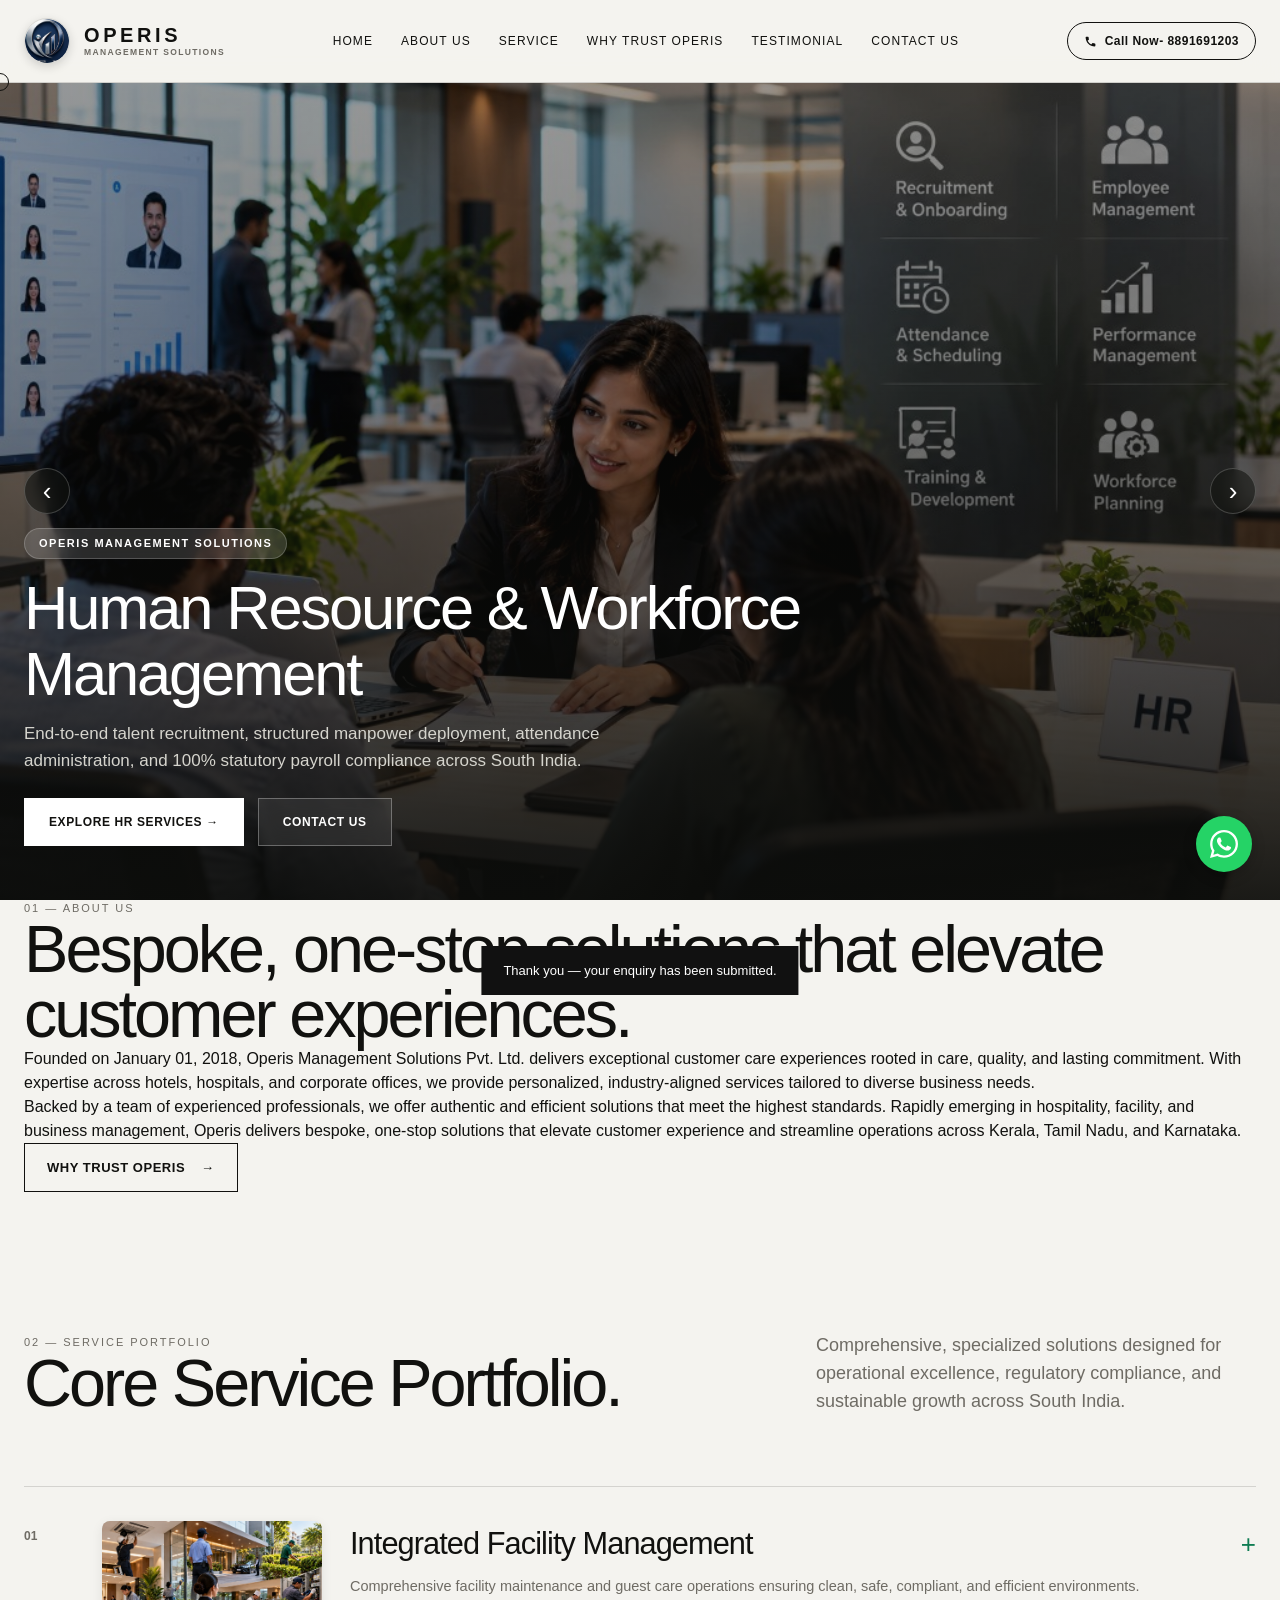
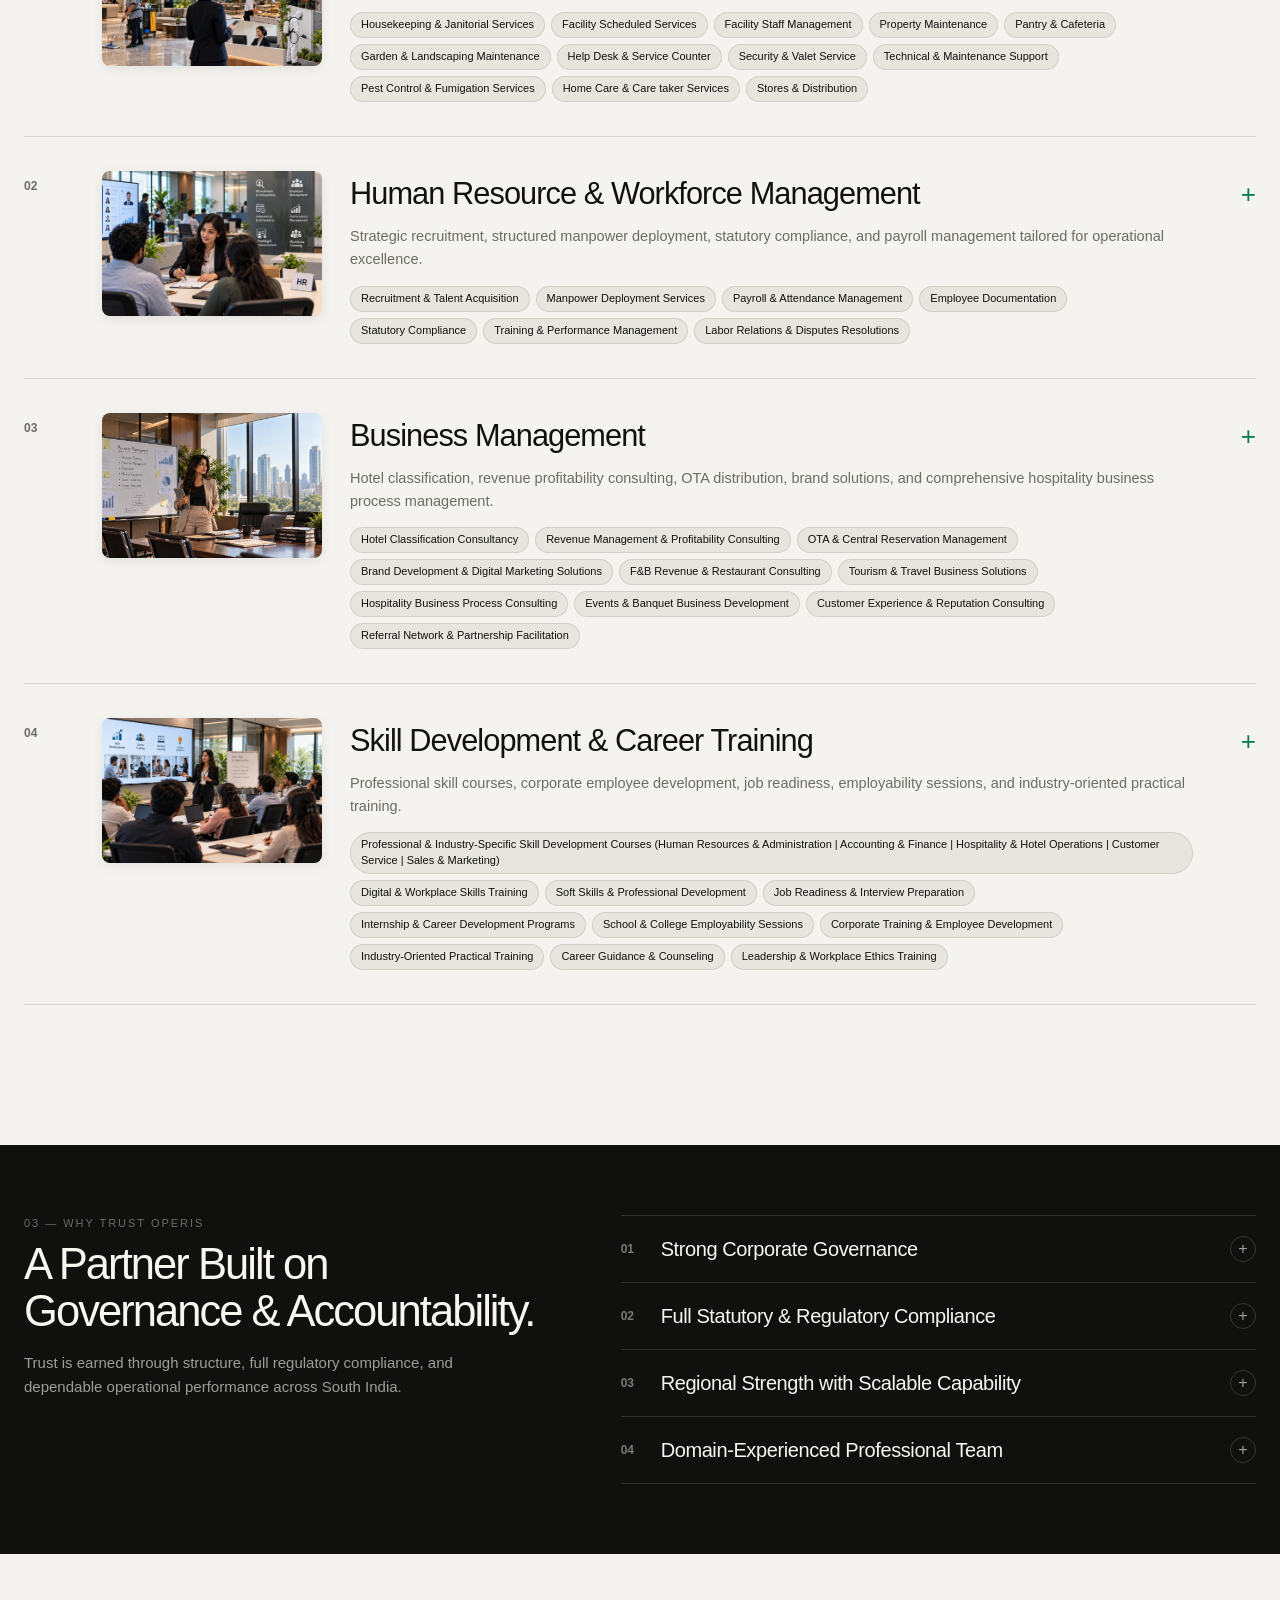
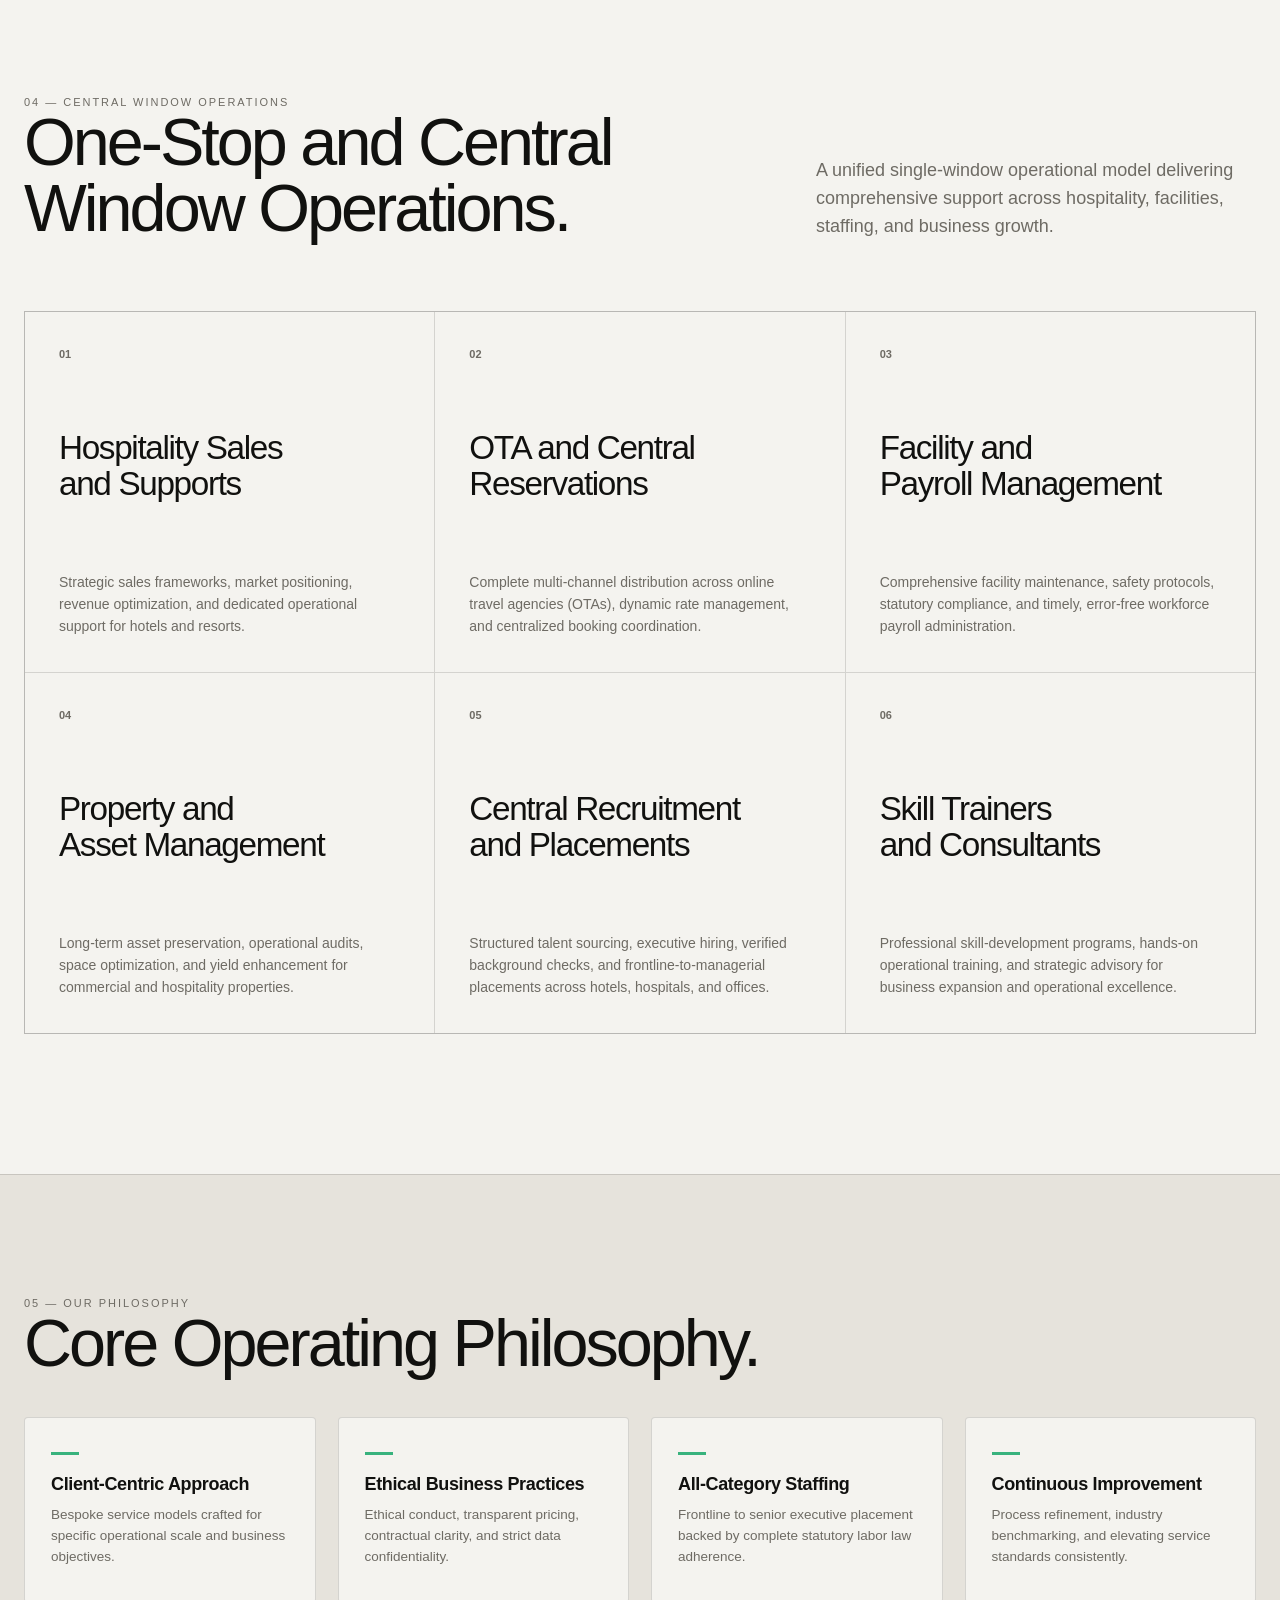
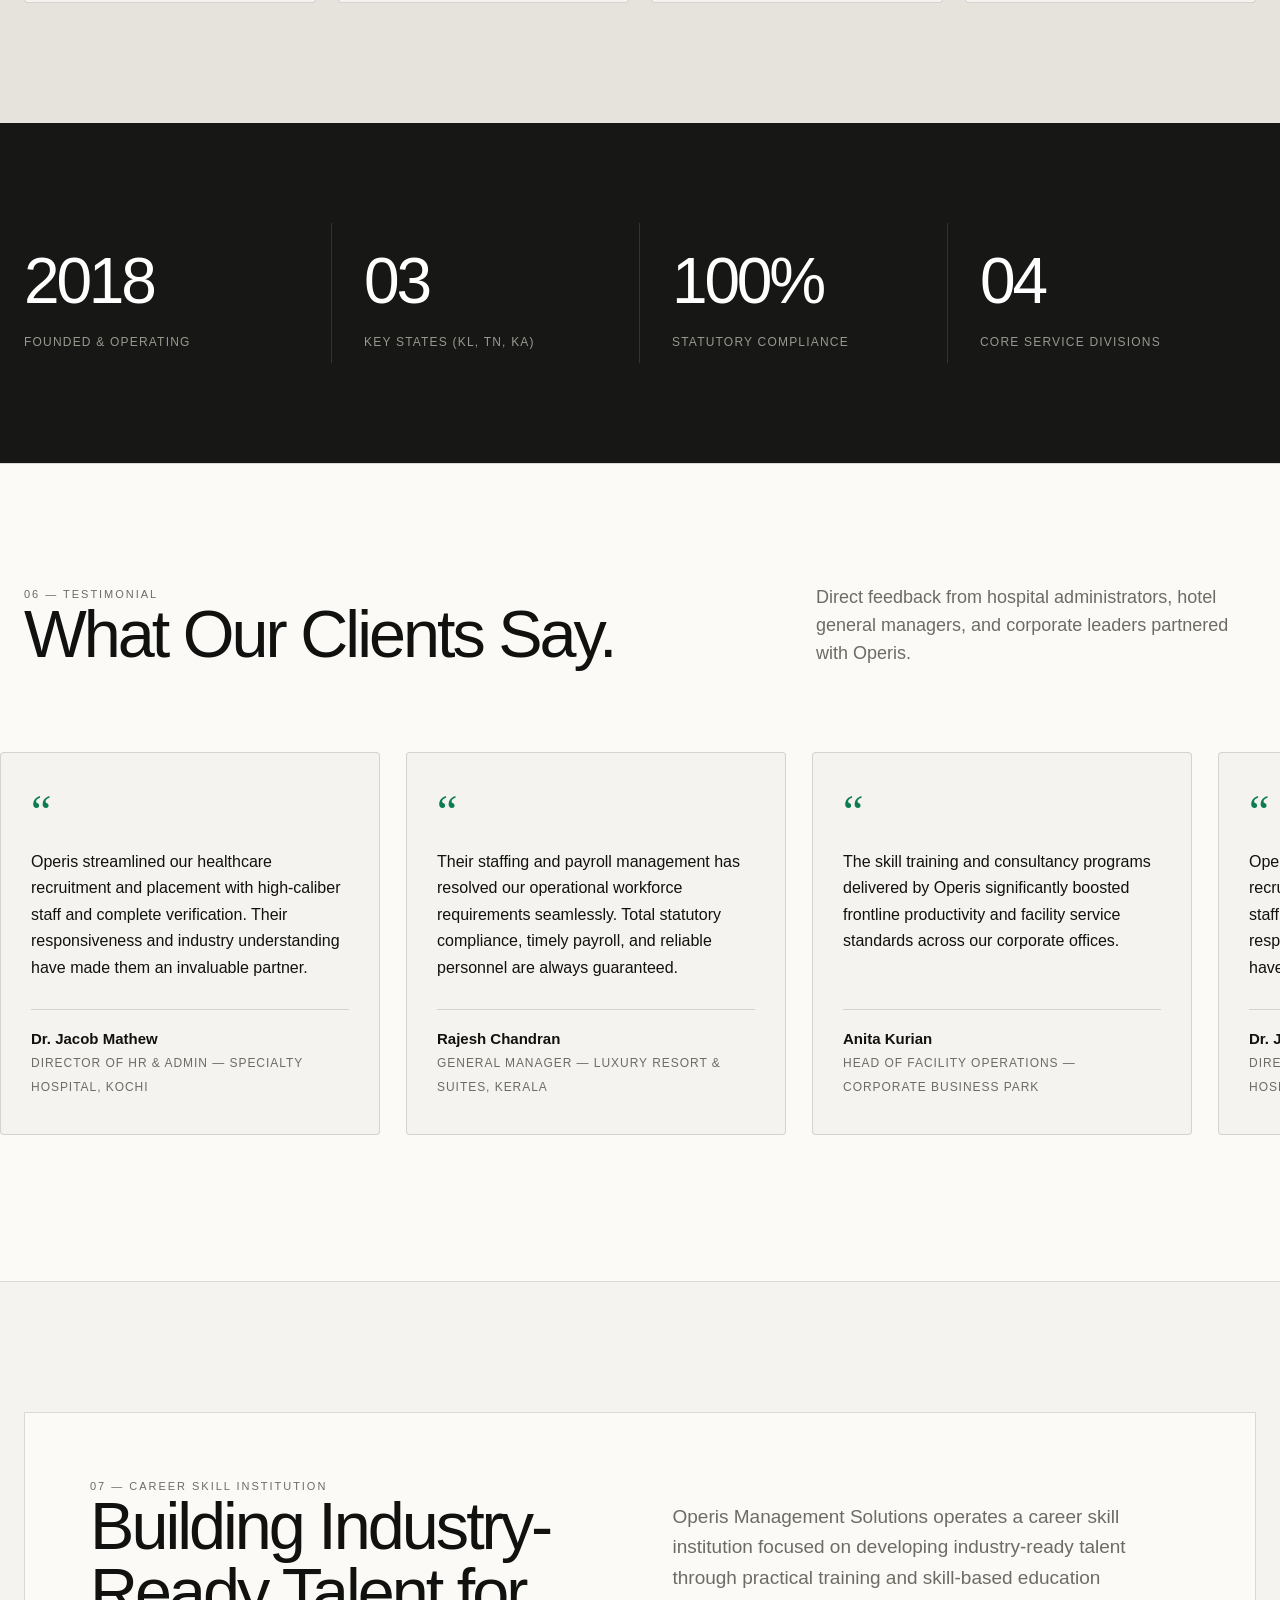
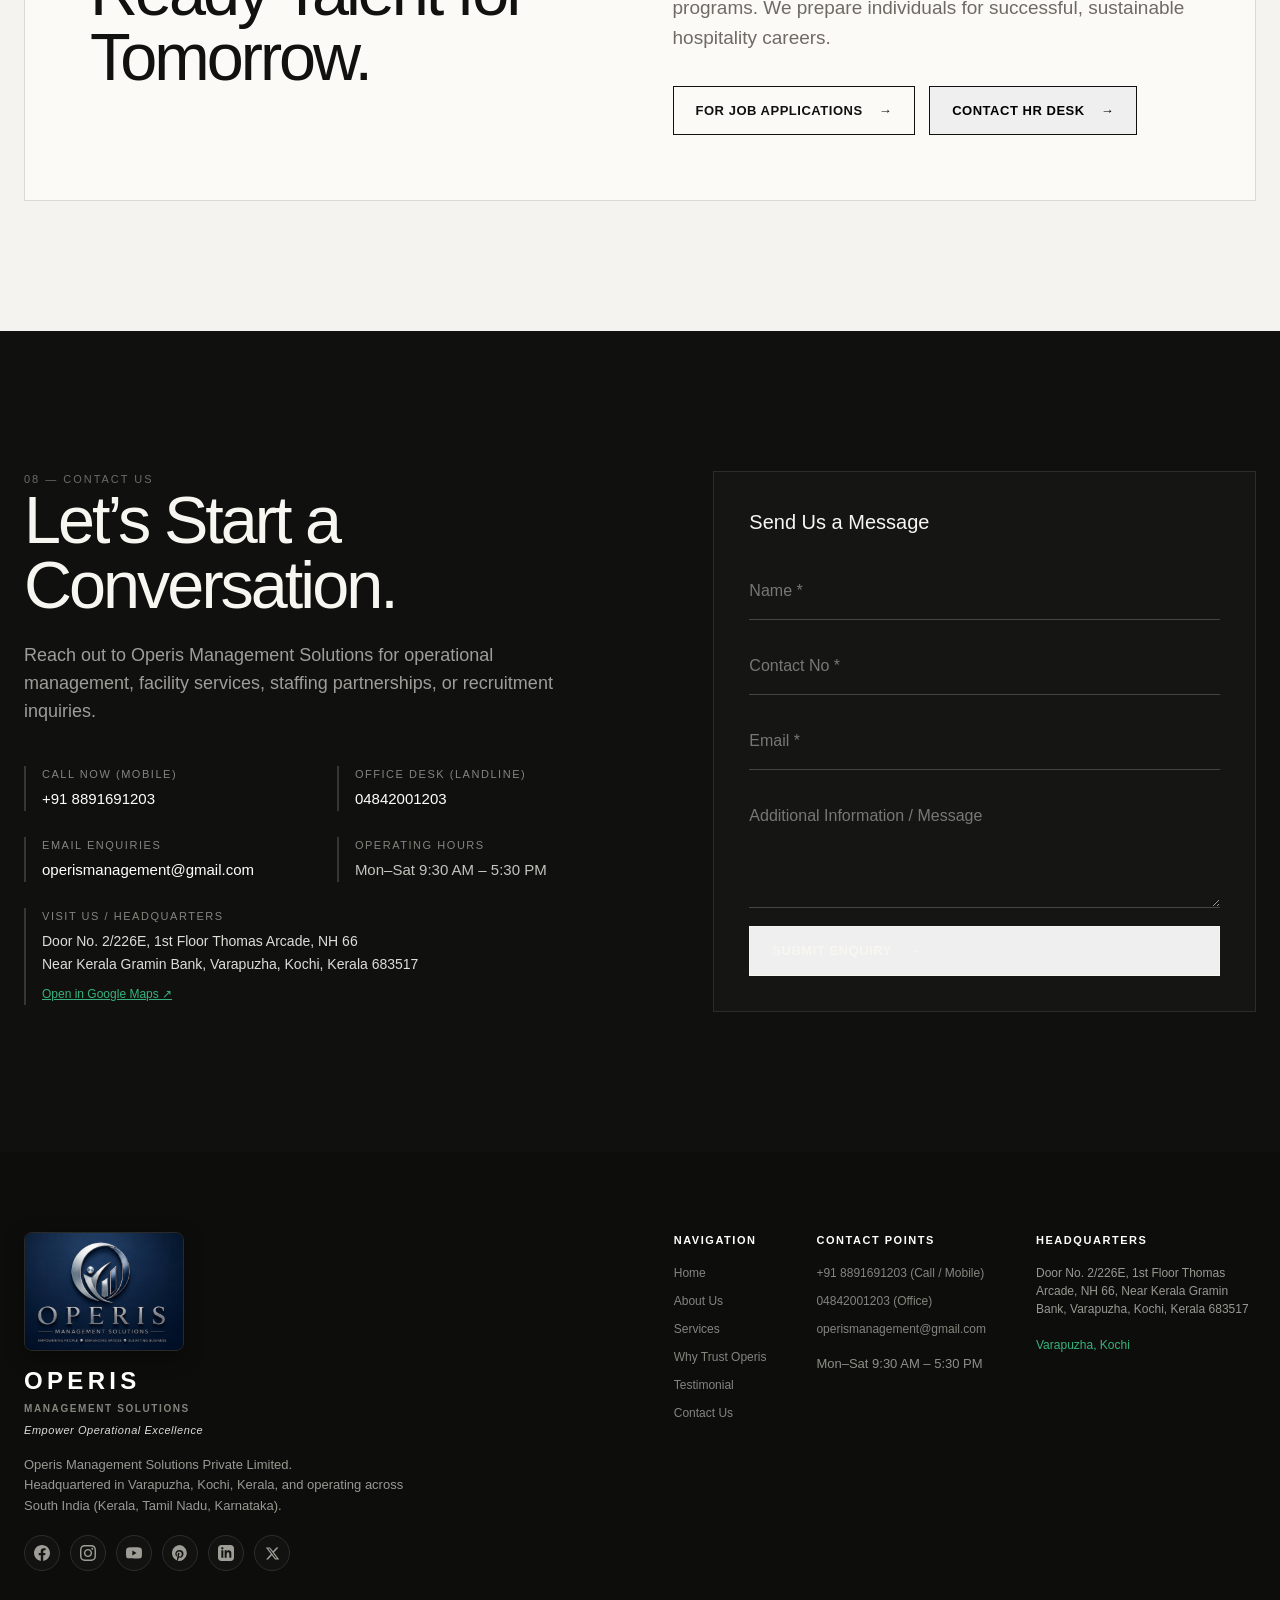
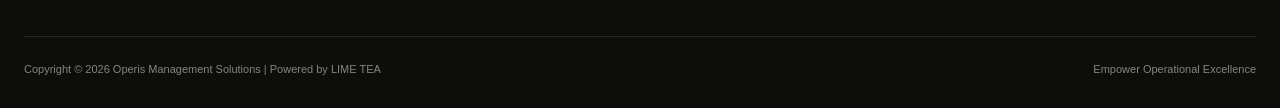
==== index.html @ 3905dc17 "Update Core Service Portfolio, testimonials left-scroll, mobile call number and vector social icons" ====
<!DOCTYPE html>
<html lang="en">
<head>
<meta charset="UTF-8">
<meta name="viewport" content="width=device-width, initial-scale=1.0">
<meta name="description" content="Operis Management Solutions — Empower Operational Excellence. Comprehensive HR, staffing, facility management, and hospitality operations across Hotels, Hospitals, and Corporate Offices.">
<meta name="theme-color" content="#10110f">
<title>Operis Management Solutions — Empower Operational Excellence</title>
<link rel="icon" type="image/png" href="logo-circle.png">
<link rel="preload" as="image" href="service-facility.jpg">
<link rel="preload" as="image" href="service-hr.jpg">
<link rel="preload" as="image" href="service-business.jpg">
<link rel="preload" as="image" href="service-skills.jpg">
<style>
:root{
  --bg:#f4f3ef;
  --paper:#fbfaf7;
  --ink:#11110f;
  --muted:#6e6b64;
  --line:rgba(17,17,15,.14);
  --dark:#10110f;
  --dark2:#171815;
  --white:#f7f6f1;
  --accent:#0e7c52;
  --accent-light:#e8f4ee;
  --max:1440px;
  --ease:cubic-bezier(.2,.75,.2,1);
}
*{box-sizing:border-box;margin:0;padding:0}
html{scroll-behavior:smooth}
body{font-family:Arial,Helvetica,sans-serif;background:var(--bg);color:var(--ink);line-height:1.5;overflow-x:hidden}
a{color:inherit;text-decoration:none}
button,input,textarea,select{font:inherit}
button{cursor:pointer}
img{display:block;width:100%;height:100%;object-fit:cover}
.container{width:min(calc(100% - 48px),var(--max));margin:auto}
.kicker{font-size:11px;letter-spacing:.18em;text-transform:uppercase;color:var(--muted)}
.display{font-size:clamp(46px,7.5vw,110px);line-height:.92;letter-spacing:-.055em;font-weight:500}
.title{font-size:clamp(36px,5.2vw,78px);line-height:.98;letter-spacing:-.045em;font-weight:500}
.body{font-size:18px;line-height:1.55;color:var(--muted)}
.btn{display:inline-flex;align-items:center;gap:16px;border:1px solid var(--ink);padding:14px 22px;font-size:13px;letter-spacing:.04em;text-transform:uppercase;font-weight:600;transition:.3s var(--ease)}
.btn:hover{background:var(--ink);color:var(--white);transform:translateY(-2px)}
.btn.dark{border-color:var(--white);color:var(--white)}
.btn.dark:hover{background:var(--white);color:var(--ink)}
.arrow{transition:transform .3s var(--ease)}
.btn:hover .arrow{transform:translateX(5px)}

header{position:fixed;z-index:1000;top:0;left:0;width:100%;background:rgba(244,243,239,.95);backdrop-filter:blur(18px);border-bottom:1px solid var(--line);transition:.4s var(--ease)}
header.scrolled{box-shadow:0 10px 30px rgba(0,0,0,.05)}
.nav{height:82px;display:flex;align-items:center;justify-content:space-between}
.logo-wrap{display:flex;align-items:center}
.logo-link{display:flex;align-items:center;gap:14px;text-decoration:none}
.nav-logo-mark{width:46px;height:46px;border-radius:50%;object-fit:cover;box-shadow:0 3px 10px rgba(0,0,0,.15);border:1px solid rgba(17,17,15,.12);transition:.3s var(--ease)}
.logo-link:hover .nav-logo-mark{transform:scale(1.05)}
.logo-text-group{display:flex;flex-direction:column;line-height:1.1}
.logo-title{font-size:20px;font-weight:700;letter-spacing:.18em;color:var(--ink)}
.logo-subtitle{font-size:8.5px;letter-spacing:.16em;text-transform:uppercase;color:var(--muted);font-weight:600;margin-top:2px}

.navlinks{display:flex;gap:28px;font-size:12px;text-transform:uppercase;letter-spacing:.09em;align-items:center}
.navlinks a{position:relative}
.navlinks a:after{content:"";position:absolute;left:0;bottom:-6px;width:0;height:1px;background:currentColor;transition:.3s}
.navlinks a:hover:after{width:100%}

.nav-cta{display:flex;align-items:center;gap:16px}
.call-badge{display:inline-flex;align-items:center;gap:8px;font-size:12px;font-weight:600;letter-spacing:.04em;padding:9px 16px;border:1px solid var(--ink);border-radius:100px;transition:.3s var(--ease)}
.call-badge:hover{background:var(--ink);color:var(--white)}
.call-badge svg{width:13px;height:13px;fill:currentColor}
.menu{display:none;background:none;border:0;font-size:26px}

.hero{
  position:relative;
  width:100%;
  height:calc(100vh - 82px);
  min-height:560px;
  max-height:880px;
  margin-top:82px;
  display:block;
  overflow:hidden;
  background:#0e0f0d;
}
.hero-slides{
  position:relative;
  width:100%;
  height:100%;
}
.hero-slide{
  position:absolute;
  inset:0;
  width:100%;
  height:100%;
  opacity:0;
  visibility:hidden;
  transition:opacity .9s cubic-bezier(.25,1,.5,1),visibility .9s;
  z-index:1;
}
.hero-slide.active{
  opacity:1;
  visibility:visible;
  z-index:2;
}
.hero-slide-img{
  position:absolute;
  inset:0;
  width:100%;
  height:100%;
}
.hero-slide-img img{
  width:100%;
  height:100%;
  object-fit:cover;
  object-position:center;
  filter:brightness(.74) contrast(1.05);
  transform:scale(1.05);
  transition:transform 6s cubic-bezier(.25,1,.5,1);
}
.hero-slide.active .hero-slide-img img{
  transform:scale(1);
}
.hero-slide-overlay{
  position:absolute;
  inset:0;
  background:linear-gradient(180deg,rgba(13,14,12,.22) 0%,rgba(13,14,12,.35) 40%,rgba(13,14,12,.92) 100%);
  display:flex;
  flex-direction:column;
  justify-content:flex-end;
  padding-bottom:54px;
  z-index:3;
}
.hero-slide-content{
  width:min(calc(100% - 48px),var(--max));
  margin:0 auto;
}
.hero-kicker-badge{
  display:inline-block;
  padding:6px 14px;
  background:rgba(255,255,255,.14);
  backdrop-filter:blur(10px);
  border:1px solid rgba(255,255,255,.2);
  border-radius:100px;
  font-size:11px;
  letter-spacing:.14em;
  text-transform:uppercase;
  font-weight:600;
  color:#fff;
  margin-bottom:16px;
}
.hero-slide-title{
  font-size:clamp(32px,4.8vw,64px);
  font-weight:500;
  letter-spacing:-.035em;
  line-height:1.08;
  color:#fff;
  margin-bottom:12px;
  max-width:880px;
}
.hero-slide-desc{
  font-size:clamp(14px,1.35vw,17px);
  color:#d5d4cd;
  line-height:1.6;
  max-width:620px;
  margin-bottom:24px;
}
.hero-slide-actions{
  display:flex;
  gap:14px;
  flex-wrap:wrap;
  align-items:center;
}
.hero-slide-actions .btn-primary{
  display:inline-flex;
  align-items:center;
  gap:12px;
  background:#fff;
  color:var(--ink);
  border:1px solid #fff;
  padding:14px 24px;
  font-size:12px;
  font-weight:600;
  letter-spacing:.05em;
  text-transform:uppercase;
  transition:.3s var(--ease);
}
.hero-slide-actions .btn-primary:hover{
  background:#38b27d;
  color:#fff;
  border-color:#38b27d;
  transform:translateY(-2px);
}
.hero-slide-actions .btn-outline{
  display:inline-flex;
  align-items:center;
  gap:12px;
  background:rgba(255,255,255,.08);
  backdrop-filter:blur(10px);
  color:#fff;
  border:1px solid rgba(255,255,255,.3);
  padding:14px 24px;
  font-size:12px;
  font-weight:600;
  letter-spacing:.05em;
  text-transform:uppercase;
  transition:.3s var(--ease);
}
.hero-slide-actions .btn-outline:hover{
  background:#fff;
  color:var(--ink);
  border-color:#fff;
  transform:translateY(-2px);
}
.hero-arrow{
  position:absolute;
  top:50%;
  transform:translateY(-50%);
  width:46px;
  height:46px;
  border-radius:50%;
  background:rgba(18,19,16,.55);
  backdrop-filter:blur(10px);
  border:1px solid rgba(255,255,255,.2);
  color:#fff;
  display:inline-flex;
  align-items:center;
  justify-content:center;
  font-size:26px;
  line-height:1;
  cursor:pointer;
  z-index:20;
  transition:.25s var(--ease);
  user-select:none;
}
.hero-arrow:hover{
  background:#38b27d;
  border-color:#38b27d;
  color:#fff;
  transform:translateY(-50%) scale(1.08);
}
.hero-prev{left:24px}
.hero-next{right:24px}
@media(max-width:960px){
  .hero-arrow{display:none}
}

.services{padding:140px 0}
.section-head{display:flex;justify-content:space-between;gap:40px;align-items:end;margin-bottom:70px}
.section-head p{max-width:440px}
.service-list{border-top:1px solid var(--line)}
.service{display:grid;grid-template-columns:50px 220px 1fr 35px;gap:28px;align-items:start;padding:34px 0;border-bottom:1px solid var(--line);transition:.35s var(--ease)}
.service:hover{padding-left:18px;padding-right:18px;background:#e9e7e1}
.service-no{font-size:12px;color:var(--muted);font-weight:600;padding-top:6px}
.service-img{width:220px;height:145px;border-radius:8px;overflow:hidden;background:#dedcd5;flex-shrink:0;box-shadow:0 3px 12px rgba(0,0,0,.08)}
.service-img img{width:100%;height:100%;object-fit:cover;transition:transform .4s var(--ease)}
.service:hover .service-img img{transform:scale(1.05)}
.service-info h3{font-size:clamp(22px,2.4vw,34px);font-weight:500;letter-spacing:-.03em;margin-bottom:8px}
.service-info p{font-size:14.5px;color:var(--muted);line-height:1.6;margin-bottom:14px}
.service-sublist{display:flex;flex-wrap:wrap;gap:6px}
.service-sublist span{font-size:11px;line-height:1.45;background:#e8e5de;border:1px solid rgba(17,17,15,.1);color:var(--ink);padding:4px 10px;border-radius:100px;font-weight:500;transition:.25s}
.service:hover .service-sublist span{background:#fff;border-color:rgba(17,17,15,.2)}
.service .plus{font-size:26px;color:var(--accent);transition:.3s;text-align:right;padding-top:4px}
.service:hover .plus{transform:rotate(45deg)}

.approach{background:var(--dark);color:var(--white);padding:70px 0}
.approach-grid{display:grid;grid-template-columns:.9fr 1.1fr;gap:6vw;align-items:start}
.approach-intro p{color:#9e9d97;margin-top:16px;max-width:440px;line-height:1.6;font-size:15px}
.steps{border-top:1px solid #2e2f2a}
.step-item{border-bottom:1px solid #2e2f2a}
.step-item summary{
  list-style:none;
  cursor:pointer;
  display:flex;
  align-items:center;
  justify-content:space-between;
  gap:16px;
  padding:18px 0;
  user-select:none;
}
.step-item summary::-webkit-details-marker{display:none}
.step-summary-title{display:flex;align-items:center;gap:18px}
.step-no{color:#797871;font-size:12px;font-weight:600;min-width:22px}
.step-item h3{font-size:clamp(16px,1.6vw,20px);font-weight:500;letter-spacing:-.02em;color:var(--white);transition:color .25s var(--ease)}
.step-item summary:hover h3{color:#38b27d}
.step-plus{
  width:26px;
  height:26px;
  border-radius:50%;
  border:1px solid #363732;
  color:#9e9d97;
  display:inline-flex;
  align-items:center;
  justify-content:center;
  font-size:16px;
  line-height:1;
  flex-shrink:0;
  transition:transform .3s var(--ease),border-color .3s,color .3s;
}
.step-item summary:hover .step-plus{border-color:var(--white);color:var(--white)}
.step-item[open] .step-plus{transform:rotate(45deg);border-color:#38b27d;color:#38b27d}
.step-body{padding:0 0 16px 40px;animation:stepFade .25s ease}
.step-body p{color:#9e9d97;font-size:13.5px;line-height:1.6;margin:0}
@keyframes stepFade{from{opacity:0;transform:translateY(-4px)}to{opacity:1;transform:translateY(0)}}

.industries{padding:140px 0}
.industry-grid{display:grid;grid-template-columns:repeat(3,1fr);gap:1px;background:var(--line);border:1px solid var(--line)}
.industry{background:var(--bg);min-height:360px;padding:34px;display:flex;flex-direction:column;justify-content:space-between;transition:.35s}
.industry:hover{background:#e8e5de}
.industry-num{font-size:11px;color:var(--muted);font-weight:600}
.industry h3{font-size:clamp(24px,2.6vw,38px);line-height:1.1;letter-spacing:-.04em;font-weight:500}
.industry p{color:var(--muted);font-size:14px;line-height:1.6}

.about{background:#e6e3dc;padding:120px 0;border-top:1px solid var(--line)}
.principles-grid{display:grid;grid-template-columns:repeat(4,1fr);gap:22px;margin-top:40px}
.principle-card{background:var(--bg);border:1px solid var(--line);padding:34px 26px;display:flex;flex-direction:column;justify-content:flex-start;transition:.35s var(--ease);border-radius:4px}
.principle-card:hover{transform:translateY(-3px);background:#ede9e2;box-shadow:0 12px 28px rgba(0,0,0,.05)}
.principle-accent{width:28px;height:3px;background:#38b27d;margin-bottom:18px;display:block}
.principle-card h3{font-size:18px;font-weight:600;letter-spacing:-.02em;color:var(--ink);margin-bottom:10px;line-height:1.25}
.principle-card p{font-size:13.5px;color:var(--muted);line-height:1.55;margin:0}

.stats{padding:100px 0;background:var(--dark2);color:var(--white)}
.stats-grid{display:grid;grid-template-columns:repeat(4,1fr)}
.stat{padding:10px 32px;border-right:1px solid #33342f}
.stat:first-child{padding-left:0}
.stat:last-child{border-right:0}
.stat b{display:block;font-size:clamp(40px,5vw,72px);font-weight:400;letter-spacing:-.05em;color:#fff}
.stat span{color:#989890;font-size:12px;text-transform:uppercase;letter-spacing:.1em}

.testimonials{padding:120px 0;background:var(--paper);border-top:1px solid var(--line);border-bottom:1px solid var(--line);overflow:hidden}
.testimonials-marquee{width:100%;overflow:hidden;position:relative;margin-top:50px;padding:15px 0 25px}
.testimonials-track{display:flex;width:max-content;animation:testimonialScrollLeft 26s linear infinite;will-change:transform}
.testimonials-marquee:hover .testimonials-track,.testimonials-marquee:active .testimonials-track{animation-play-state:paused}
.testimonials-group{display:flex;gap:26px;padding-right:26px;flex-shrink:0}
@keyframes testimonialScrollLeft{0%{transform:translateX(0)}100%{transform:translateX(-50%)}}
.testimonial-card{width:380px;background:var(--bg);border:1px solid var(--line);padding:36px 30px;display:flex;flex-direction:column;justify-content:space-between;flex-shrink:0;transition:.35s var(--ease);border-radius:4px}
.testimonial-card:hover{transform:translateY(-4px);box-shadow:0 14px 34px rgba(0,0,0,.06)}
.testimonial-quote-icon{font-size:46px;line-height:1;color:var(--accent);font-family:Georgia,serif;margin-bottom:14px}
.testimonial-text{font-size:16px;line-height:1.65;color:var(--ink);margin-bottom:28px}
.testimonial-author{border-top:1px solid var(--line);padding-top:18px}
.testimonial-author strong{display:block;font-size:15px;font-weight:600;color:var(--ink)}
.testimonial-author span{font-size:12px;color:var(--muted);text-transform:uppercase;letter-spacing:.08em}

.careers{padding:130px 0}
.career-box{border:1px solid var(--line);background:var(--paper);padding:65px;display:grid;grid-template-columns:1fr 1fr;gap:65px}
.career-box p{font-size:19px;color:var(--muted);max-width:560px;margin:24px 0 32px;line-height:1.6}

.contact{background:var(--dark);color:var(--white);padding:140px 0}
.contact-grid{display:grid;grid-template-columns:1.05fr .95fr;gap:7vw}
.contact h2{max-width:800px}
.contact-info-grid{display:grid;grid-template-columns:1fr 1fr;gap:26px;margin-top:40px}
.contact-info-item{border-left:2px solid #363731;padding-left:16px}
.contact-info-item .ci-label{font-size:11px;letter-spacing:.14em;text-transform:uppercase;color:#85857e;margin-bottom:6px}
.contact-info-item .ci-val{font-size:15px;color:#fff;line-height:1.5}
.contact-info-item a{color:#fff;text-decoration:none;transition:.2s}
.contact-info-item a:hover{color:var(--accent-light)}
.ci-full{grid-column:1 / -1}

.contact-form{display:flex;flex-direction:column;gap:18px;background:rgba(255,255,255,.02);padding:35px;border:1px solid #2c2d28}
.form-title{font-size:20px;font-weight:500;margin-bottom:8px}
.contact-form input,.contact-form textarea{width:100%;background:transparent;border:0;border-bottom:1px solid #45463f;color:white;padding:16px 0;outline:0;transition:border-color .3s}
.contact-form textarea{height:120px;resize:vertical}
.contact-form input:focus,.contact-form textarea:focus{border-color:#fff}
.contact-form input::placeholder,.contact-form textarea::placeholder{color:#777}

footer{background:#0d0e0c;color:#85857e;padding:80px 0 30px}
.footer-top{display:flex;justify-content:space-between;gap:50px;padding-bottom:65px}
.footer-brand{max-width:380px}
.footer-logo{color:white;font-size:24px;letter-spacing:.18em;font-weight:700}
.footer-desc{font-size:13px;line-height:1.6;margin-top:14px;color:#999891}
.footer-links{display:flex;gap:50px;flex-wrap:wrap}
.footer-links div{display:flex;flex-direction:column;gap:10px;font-size:12px}
.footer-links div strong{color:white;font-size:11px;letter-spacing:.14em;text-transform:uppercase;margin-bottom:6px}
.footer-links a:hover{color:white}
.footer-social{display:flex;gap:10px;margin-top:18px}
.footer-social a{display:inline-flex;align-items:center;justify-content:center;width:36px;height:36px;border:1px solid #2d2e2a;border-radius:50%;color:#9e9d96;background:rgba(255,255,255,.02);transition:.25s var(--ease)}
.footer-social a:hover{border-color:#38b27d;color:#fff;background:#38b27d;transform:translateY(-2px)}
.footer-social a svg{display:block}
.footer-bottom{border-top:1px solid #242522;padding-top:24px;display:flex;justify-content:space-between;align-items:center;font-size:11px;flex-wrap:wrap;gap:12px}

.cursor{position:fixed;width:18px;height:18px;border:1px solid var(--ink);border-radius:50%;pointer-events:none;z-index:2000;transform:translate(-50%,-50%);transition:width .2s,height .2s,background .2s;display:none}
.reveal{opacity:0;transform:translateY(35px);transition:opacity .8s var(--ease),transform .8s var(--ease)}
.reveal.visible{opacity:1;transform:none}
.modal{position:fixed;inset:0;background:rgba(0,0,0,.68);backdrop-filter:blur(8px);z-index:1500;display:none;align-items:center;justify-content:center;padding:25px}
.modal.open{display:flex}
.modal-box{background:var(--paper);color:var(--ink);width:min(600px,100%);padding:45px;position:relative}
.close{position:absolute;right:22px;top:18px;border:0;background:none;font-size:27px}
.toast{position:fixed;bottom:25px;left:50%;transform:translate(-50%,120px);background:#111;color:#fff;padding:15px 22px;font-size:13px;z-index:3000;transition:.4s}
.toast.show{transform:translate(-50%,0)}

@media(max-width:960px){
 .container{width:min(calc(100% - 36px),var(--max))}
 .nav{height:72px}.navlinks{display:none}.menu{display:block}
 .hero{height:calc(100vh - 72px);margin-top:72px;min-height:500px;max-height:none}
 .hero-slide-overlay{padding-bottom:36px}
 .intro-grid,.approach-grid,.contact-grid{grid-template-columns:1fr;gap:50px}
 .service{grid-template-columns:40px 1fr 30px;grid-template-areas:"no title plus" "img img img" "info info info";gap:14px;padding:22px 0}
 .service-no{grid-area:no}
 .service-info h3{font-size:21px}
 .service .plus{grid-area:plus}
 .service-img{grid-area:img;width:100%;height:200px;border-radius:8px}
 .service-info{grid-area:info}
 .industry-grid{grid-template-columns:1fr 1fr}.industry{min-height:290px}
 .principles-grid{grid-template-columns:repeat(2,1fr);gap:16px}
 .testimonials-group{gap:18px;padding-right:18px}
 .testimonial-card{width:320px;padding:30px 22px}
 .testimonials-track{animation-duration:22s}
 .stats-grid{grid-template-columns:1fr 1fr}.stat{padding:22px;border-bottom:1px solid #33342f}.stat:nth-child(odd){padding-left:0}.stat:nth-child(even){border-right:0}
 .career-box{grid-template-columns:1fr;padding:40px;gap:28px}
 .footer-top{flex-direction:column}.footer-links{flex-wrap:wrap}
 .call-badge{display:none}
}
@media(max-width:600px){
 .display{font-size:48px}.title{font-size:42px}
 .hero-slide-title{font-size:clamp(26px,7vw,36px)}
 .hero-slide-desc{font-size:13.5px;margin-bottom:18px}
 .intro,.services,.approach,.industries,.about,.testimonials,.careers,.contact{padding:90px 0}
 .industry-grid{grid-template-columns:1fr}.industry{min-height:260px}
 .principles-grid{grid-template-columns:1fr;gap:14px}
 .testimonials-group{gap:14px;padding-right:14px}
 .testimonial-card{width:285px;padding:26px 18px}
 .stats-grid{grid-template-columns:1fr}
 .stat{border-right:0!important;padding-left:0!important}
 .contact-info-grid{grid-template-columns:1fr}
 .contact-form{padding:25px}
 .modal-box{padding:30px 20px}
 .approach{padding:55px 0}
 .step-body{padding:0 0 14px 28px}
}

.whatsapp-float{
  position:fixed;
  bottom:28px;
  right:28px;
  width:56px;
  height:56px;
  background-color:#25d366;
  color:#fff;
  border-radius:50%;
  display:flex;
  align-items:center;
  justify-content:center;
  box-shadow:0 4px 14px rgba(0,0,0,.22);
  z-index:9999;
  text-decoration:none;
  transition:transform .3s cubic-bezier(.2,.75,.2,1),box-shadow .3s cubic-bezier(.2,.75,.2,1);
}
.whatsapp-float:hover{
  transform:scale(1.08);
  box-shadow:0 6px 20px rgba(37,211,102,.4);
}
.whatsapp-float svg{
  width:32px;
  height:32px;
  fill:#fff;
}
@media(max-width:600px){
  .whatsapp-float{
    bottom:20px;
    right:20px;
    width:50px;
    height:50px;
  }
  .whatsapp-float svg{
    width:28px;
    height:28px;
  }
}
</style>
</head>
<body>
<div class="cursor" id="cursor"></div>

<header id="header">
  <div class="container nav">
    <div class="logo-wrap">
      <a href="#top" class="logo-link" aria-label="Operis Management Solutions Home">
        <img src="logo-circle.png" alt="Operis Emblem" class="nav-logo-mark">
        <div class="logo-text-group">
          <span class="logo-title">OPERIS</span>
          <span class="logo-subtitle">MANAGEMENT SOLUTIONS</span>
        </div>
      </a>
    </div>

    <nav class="navlinks" aria-label="Main navigation">
      <a href="#top">Home</a>
      <a href="#about">About us</a>
      <a href="#services">Service</a>
      <a href="#why-trust">Why Trust Operis</a>
      <a href="#testimonials">Testimonial</a>
      <a href="#contact">Contact Us</a>
    </nav>

    <div class="nav-cta">
      <a href="tel:8891691203" class="call-badge" title="Call Operis Mobile">
        <svg viewBox="0 0 24 24"><path d="M6.62 10.79a15.05 15.05 0 006.59 6.59l2.2-2.2c.27-.27.67-.36 1.02-.24 1.12.37 2.33.57 3.57.57.55 0 1 .45 1 1V20c0 .55-.45 1-1 1-9.39 0-17-7.61-17-17 0-.55.45-1 1-1h3.5c.55 0 1 .45 1 1 0 1.25.2 2.45.57 3.57.11.35.03.74-.25 1.02l-2.2 2.2z"/></svg>
        Call Now- 8891691203
      </a>
      <button class="menu" id="menu" aria-label="Open menu">☰</button>
    </div>
  </div>
</header>

<main id="top">

<!-- HERO SECTION: IMMERSIVE FULL-SCREEN SERVICES SLIDER -->
<section class="hero" id="heroSlider" aria-label="Core Services Showcase">
  <div class="hero-slides">
    <!-- Slide 1: Facility Management -->
    <div class="hero-slide active" data-index="0">
      <div class="hero-slide-img">
        <img src="service-facility.jpg" alt="Integrated Facility Management" loading="eager">
      </div>
      <div class="hero-slide-overlay">
        <div class="hero-slide-content">
          <span class="hero-kicker-badge">Operis Management Solutions</span>
          <h1 class="hero-slide-title">Integrated Facility Management</h1>
          <p class="hero-slide-desc">Housekeeping, technical maintenance, property upkeep, security & janitorial operations delivering spotless excellence across Hotels, Hospitals & Corporate Offices.</p>
          <div class="hero-slide-actions">
            <a href="#service-01" class="btn-primary">Explore Facility Services →</a>
            <a href="#contact" class="btn-outline">Contact Us</a>
          </div>
        </div>
      </div>
    </div>

    <!-- Slide 2: HR & Workforce Management -->
    <div class="hero-slide" data-index="1">
      <div class="hero-slide-img">
        <img src="service-hr.jpg" alt="Human Resource & Workforce Management" loading="eager">
      </div>
      <div class="hero-slide-overlay">
        <div class="hero-slide-content">
          <span class="hero-kicker-badge">Operis Management Solutions</span>
          <h2 class="hero-slide-title">Human Resource & Workforce Management</h2>
          <p class="hero-slide-desc">End-to-end talent recruitment, structured manpower deployment, attendance administration, and 100% statutory payroll compliance across South India.</p>
          <div class="hero-slide-actions">
            <a href="#service-02" class="btn-primary">Explore HR Services →</a>
            <a href="#contact" class="btn-outline">Contact Us</a>
          </div>
        </div>
      </div>
    </div>

    <!-- Slide 3: Business Management -->
    <div class="hero-slide" data-index="2">
      <div class="hero-slide-img">
        <img src="service-business.jpg" alt="Business Management" loading="eager">
      </div>
      <div class="hero-slide-overlay">
        <div class="hero-slide-content">
          <span class="hero-kicker-badge">Operis Management Solutions</span>
          <h2 class="hero-slide-title">Business Management</h2>
          <p class="hero-slide-desc">Hotel classification, revenue profitability consulting, OTA distribution, brand solutions, and comprehensive hospitality business process management.</p>
          <div class="hero-slide-actions">
            <a href="#service-03" class="btn-primary">Explore Business Services →</a>
            <a href="#contact" class="btn-outline">Contact Us</a>
          </div>
        </div>
      </div>
    </div>

    <!-- Slide 4: Skill Development & Career Training -->
    <div class="hero-slide" data-index="3">
      <div class="hero-slide-img">
        <img src="service-skills.jpg" alt="Skill Development & Career Training" loading="eager">
      </div>
      <div class="hero-slide-overlay">
        <div class="hero-slide-content">
          <span class="hero-kicker-badge">Operis Management Solutions</span>
          <h2 class="hero-slide-title">Skill Development & Career Training</h2>
          <p class="hero-slide-desc">Professional skill courses, corporate employee development, job readiness, college employability sessions, and industry-oriented practical training.</p>
          <div class="hero-slide-actions">
            <a href="#service-04" class="btn-primary">Explore Skill Training →</a>
            <a href="#contact" class="btn-outline">Contact Us</a>
          </div>
        </div>
      </div>
    </div>
  </div>
  <button class="hero-arrow hero-prev" id="heroPrev" aria-label="Previous slide">‹</button>
  <button class="hero-arrow hero-next" id="heroNext" aria-label="Next slide">›</button>
</section>

<!-- ABOUT US SECTION -->
<section class="intro" id="about">
  <div class="container intro-grid">
    <div class="reveal">
      <div class="kicker">01 — About us</div>
      <h2 class="title">Bespoke, one-stop solutions that elevate customer experiences.</h2>
    </div>
    <div class="intro-text reveal">
      <p>Founded on January 01, 2018, Operis Management Solutions Pvt. Ltd. delivers exceptional customer care experiences rooted in care, quality, and lasting commitment. With expertise across hotels, hospitals, and corporate offices, we provide personalized, industry-aligned services tailored to diverse business needs.</p>
      <p>Backed by a team of experienced professionals, we offer authentic and efficient solutions that meet the highest standards. Rapidly emerging in hospitality, facility, and business management, Operis delivers bespoke, one-stop solutions that elevate customer experience and streamline operations across Kerala, Tamil Nadu, and Karnataka.</p>
      <a class="btn" href="#why-trust">Why Trust Operis <span class="arrow">→</span></a>
    </div>
  </div>
</section>

<!-- SERVICES SECTION -->
<section class="services" id="services">
  <div class="container">
    <div class="section-head reveal">
      <div>
        <div class="kicker">02 — Service Portfolio</div>
        <h2 class="title">Core Service Portfolio.</h2>
      </div>
      <p class="body">Comprehensive, specialized solutions designed for operational excellence, regulatory compliance, and sustainable growth across South India.</p>
    </div>
    <div class="service-list">
      <article class="service reveal" id="service-01">
        <span class="service-no">01</span>
        <div class="service-img">
          <img src="service-facility.jpg" alt="Integrated Facility Management" loading="lazy">
        </div>
        <div class="service-info">
          <h3>Integrated Facility Management</h3>
          <p>Comprehensive facility maintenance and guest care operations ensuring clean, safe, compliant, and efficient environments.</p>
          <div class="service-sublist">
            <span>Housekeeping & Janitorial Services</span>
            <span>Facility Scheduled Services</span>
            <span>Facility Staff Management</span>
            <span>Property Maintenance</span>
            <span>Pantry & Cafeteria</span>
            <span>Garden & Landscaping Maintenance</span>
            <span>Help Desk & Service Counter</span>
            <span>Security & Valet Service</span>
            <span>Technical & Maintenance Support</span>
            <span>Pest Control & Fumigation Services</span>
            <span>Home Care & Care taker Services</span>
            <span>Stores & Distribution</span>
          </div>
        </div>
        <span class="plus">+</span>
      </article>

      <article class="service reveal" id="service-02">
        <span class="service-no">02</span>
        <div class="service-img">
          <img src="service-hr.jpg" alt="Human Resource & Workforce Management" loading="lazy">
        </div>
        <div class="service-info">
          <h3>Human Resource & Workforce Management</h3>
          <p>Strategic recruitment, structured manpower deployment, statutory compliance, and payroll management tailored for operational excellence.</p>
          <div class="service-sublist">
            <span>Recruitment & Talent Acquisition</span>
            <span>Manpower Deployment Services</span>
            <span>Payroll & Attendance Management</span>
            <span>Employee Documentation</span>
            <span>Statutory Compliance</span>
            <span>Training & Performance Management</span>
            <span>Labor Relations & Disputes Resolutions</span>
          </div>
        </div>
        <span class="plus">+</span>
      </article>

      <article class="service reveal" id="service-03">
        <span class="service-no">03</span>
        <div class="service-img">
          <img src="service-business.jpg" alt="Business Management" loading="lazy">
        </div>
        <div class="service-info">
          <h3>Business Management</h3>
          <p>Hotel classification, revenue profitability consulting, OTA distribution, brand solutions, and comprehensive hospitality business process management.</p>
          <div class="service-sublist">
            <span>Hotel Classification Consultancy</span>
            <span>Revenue Management & Profitability Consulting</span>
            <span>OTA & Central Reservation Management</span>
            <span>Brand Development & Digital Marketing Solutions</span>
            <span>F&B Revenue & Restaurant Consulting</span>
            <span>Tourism & Travel Business Solutions</span>
            <span>Hospitality Business Process Consulting</span>
            <span>Events & Banquet Business Development</span>
            <span>Customer Experience & Reputation Consulting</span>
            <span>Referral Network & Partnership Facilitation</span>
          </div>
        </div>
        <span class="plus">+</span>
      </article>

      <article class="service reveal" id="service-04">
        <span class="service-no">04</span>
        <div class="service-img">
          <img src="service-skills.jpg" alt="Skill Development & Career Training" loading="lazy">
        </div>
        <div class="service-info">
          <h3>Skill Development & Career Training</h3>
          <p>Professional skill courses, corporate employee development, job readiness, employability sessions, and industry-oriented practical training.</p>
          <div class="service-sublist">
            <span>Professional & Industry-Specific Skill Development Courses (Human Resources & Administration | Accounting & Finance | Hospitality & Hotel Operations | Customer Service | Sales & Marketing)</span>
            <span>Digital & Workplace Skills Training</span>
            <span>Soft Skills & Professional Development</span>
            <span>Job Readiness & Interview Preparation</span>
            <span>Internship & Career Development Programs</span>
            <span>School & College Employability Sessions</span>
            <span>Corporate Training & Employee Development</span>
            <span>Industry-Oriented Practical Training</span>
            <span>Career Guidance & Counseling</span>
            <span>Leadership & Workplace Ethics Training</span>
          </div>
        </div>
        <span class="plus">+</span>
      </article>
    </div>
  </div>
</section>

<!-- WHY TRUST OPERIS / APPROACH SECTION -->
<section class="approach" id="why-trust">
  <div class="container approach-grid">
    <div class="approach-intro reveal">
      <div class="kicker">03 — Why Trust Operis</div>
      <h2 class="title" style="font-size:clamp(28px,3.4vw,46px);line-height:1.08;margin-top:10px">A Partner Built on Governance & Accountability.</h2>
      <p>Trust is earned through structure, full regulatory compliance, and dependable operational performance across South India.</p>
    </div>
    <div class="steps">
      <details class="step-item reveal" name="why-trust">
        <summary>
          <div class="step-summary-title">
            <span class="step-no">01</span>
            <h3>Strong Corporate Governance</h3>
          </div>
          <span class="step-plus">+</span>
        </summary>
        <div class="step-body">
          <p>Duly incorporated Private Limited Company (Companies Act 2013, RoC Ernakulam) with defined board oversight, transparent decision-making, and audit-ready workflows.</p>
        </div>
      </details>

      <details class="step-item reveal" name="why-trust">
        <summary>
          <div class="step-summary-title">
            <span class="step-no">02</span>
            <h3>Full Statutory & Regulatory Compliance</h3>
          </div>
          <span class="step-plus">+</span>
        </summary>
        <div class="step-body">
          <p>Complete statutory registrations—GST, PAN, TAN, MSME, and Labor Identification Number (LIN)—ensuring absolute legal, tax, and labor adherence.</p>
        </div>
      </details>

      <details class="step-item reveal" name="why-trust">
        <summary>
          <div class="step-summary-title">
            <span class="step-no">03</span>
            <h3>Regional Strength with Scalable Capability</h3>
          </div>
          <span class="step-plus">+</span>
        </summary>
        <div class="step-body">
          <p>Active operational footprint across Kerala, Tamil Nadu, and Karnataka, uniting localized market insight with scalable multi-location service frameworks.</p>
        </div>
      </details>

      <details class="step-item reveal" name="why-trust">
        <summary>
          <div class="step-summary-title">
            <span class="step-no">04</span>
            <h3>Domain-Experienced Professional Team</h3>
          </div>
          <span class="step-plus">+</span>
        </summary>
        <div class="step-body">
          <p>Led by seasoned professionals across hospitality, facilities, and HR operations delivering practical, working execution rather than theoretical advice.</p>
        </div>
      </details>
    </div>
  </div>
</section>

<!-- ONE-STOP AND CENTRAL WINDOW OPERATIONS -->
<section class="industries" id="solutions">
  <div class="container">
    <div class="section-head reveal">
      <div>
        <div class="kicker">04 — Central Window Operations</div>
        <h2 class="title">One-Stop and Central Window Operations.</h2>
      </div>
      <p class="body">A unified single-window operational model delivering comprehensive support across hospitality, facilities, staffing, and business growth.</p>
    </div>
    <div class="industry-grid">
      <article class="industry reveal">
        <span class="industry-num">01</span>
        <h3>Hospitality Sales<br>and Supports</h3>
        <p>Strategic sales frameworks, market positioning, revenue optimization, and dedicated operational support for hotels and resorts.</p>
      </article>

      <article class="industry reveal">
        <span class="industry-num">02</span>
        <h3>OTA and Central<br>Reservations</h3>
        <p>Complete multi-channel distribution across online travel agencies (OTAs), dynamic rate management, and centralized booking coordination.</p>
      </article>

      <article class="industry reveal">
        <span class="industry-num">03</span>
        <h3>Facility and<br>Payroll Management</h3>
        <p>Comprehensive facility maintenance, safety protocols, statutory compliance, and timely, error-free workforce payroll administration.</p>
      </article>

      <article class="industry reveal">
        <span class="industry-num">04</span>
        <h3>Property and<br>Asset Management</h3>
        <p>Long-term asset preservation, operational audits, space optimization, and yield enhancement for commercial and hospitality properties.</p>
      </article>

      <article class="industry reveal">
        <span class="industry-num">05</span>
        <h3>Central Recruitment<br>and Placements</h3>
        <p>Structured talent sourcing, executive hiring, verified background checks, and frontline-to-managerial placements across hotels, hospitals, and offices.</p>
      </article>

      <article class="industry reveal">
        <span class="industry-num">06</span>
        <h3>Skill Trainers<br>and Consultants</h3>
        <p>Professional skill-development programs, hands-on operational training, and strategic advisory for business expansion and operational excellence.</p>
      </article>
    </div>
  </div>
</section>

<!-- OPERATING PHILOSOPHY: 4-DIVISION LAYOUT -->
<section class="about" id="philosophy">
  <div class="container">
    <div class="section-head reveal" style="margin-bottom:32px">
      <div>
        <div class="kicker">05 — Our Philosophy</div>
        <h2 class="title">Core Operating Philosophy.</h2>
      </div>
    </div>
    <div class="principles-grid">
      <div class="principle-card reveal">
        <span class="principle-accent"></span>
        <h3>Client-Centric Approach</h3>
        <p>Bespoke service models crafted for specific operational scale and business objectives.</p>
      </div>

      <div class="principle-card reveal">
        <span class="principle-accent"></span>
        <h3>Ethical Business Practices</h3>
        <p>Ethical conduct, transparent pricing, contractual clarity, and strict data confidentiality.</p>
      </div>

      <div class="principle-card reveal">
        <span class="principle-accent"></span>
        <h3>All-Category Staffing</h3>
        <p>Frontline to senior executive placement backed by complete statutory labor law adherence.</p>
      </div>

      <div class="principle-card reveal">
        <span class="principle-accent"></span>
        <h3>Continuous Improvement</h3>
        <p>Process refinement, industry benchmarking, and elevating service standards consistently.</p>
      </div>
    </div>
  </div>
</section>

<!-- STATS SECTION -->
<section class="stats">
  <div class="container stats-grid">
    <div class="stat reveal"><b>2018</b><span>Founded & Operating</span></div>
    <div class="stat reveal"><b>03</b><span>Key States (KL, TN, KA)</span></div>
    <div class="stat reveal"><b>100%</b><span>Statutory Compliance</span></div>
    <div class="stat reveal"><b>04</b><span>Core Service Divisions</span></div>
  </div>
</section>

<!-- TESTIMONIALS SECTION -->
<section class="testimonials" id="testimonials">
  <div class="container">
    <div class="section-head reveal">
      <div>
        <div class="kicker">06 — Testimonial</div>
        <h2 class="title">What Our Clients Say.</h2>
      </div>
      <p class="body">Direct feedback from hospital administrators, hotel general managers, and corporate leaders partnered with Operis.</p>
    </div>
  </div>

  <div class="testimonials-marquee" id="testimonialsMarquee" aria-label="Client Testimonials Scrolling Left">
    <div class="testimonials-track">
      <!-- First Group -->
      <div class="testimonials-group">
        <article class="testimonial-card">
          <div>
            <div class="testimonial-quote-icon">“</div>
            <p class="testimonial-text">Operis streamlined our healthcare recruitment and placement with high-caliber staff and complete verification. Their responsiveness and industry understanding have made them an invaluable partner.</p>
          </div>
          <div class="testimonial-author">
            <strong>Dr. Jacob Mathew</strong>
            <span>Director of HR & Admin — Specialty Hospital, Kochi</span>
          </div>
        </article>

        <article class="testimonial-card">
          <div>
            <div class="testimonial-quote-icon">“</div>
            <p class="testimonial-text">Their staffing and payroll management has resolved our operational workforce requirements seamlessly. Total statutory compliance, timely payroll, and reliable personnel are always guaranteed.</p>
          </div>
          <div class="testimonial-author">
            <strong>Rajesh Chandran</strong>
            <span>General Manager — Luxury Resort & Suites, Kerala</span>
          </div>
        </article>

        <article class="testimonial-card">
          <div>
            <div class="testimonial-quote-icon">“</div>
            <p class="testimonial-text">The skill training and consultancy programs delivered by Operis significantly boosted frontline productivity and facility service standards across our corporate offices.</p>
          </div>
          <div class="testimonial-author">
            <strong>Anita Kurian</strong>
            <span>Head of Facility Operations — Corporate Business Park</span>
          </div>
        </article>
      </div>

      <!-- Duplicate Group for Seamless Infinite Loop -->
      <div class="testimonials-group" aria-hidden="true">
        <article class="testimonial-card">
          <div>
            <div class="testimonial-quote-icon">“</div>
            <p class="testimonial-text">Operis streamlined our healthcare recruitment and placement with high-caliber staff and complete verification. Their responsiveness and industry understanding have made them an invaluable partner.</p>
          </div>
          <div class="testimonial-author">
            <strong>Dr. Jacob Mathew</strong>
            <span>Director of HR & Admin — Specialty Hospital, Kochi</span>
          </div>
        </article>

        <article class="testimonial-card">
          <div>
            <div class="testimonial-quote-icon">“</div>
            <p class="testimonial-text">Their staffing and payroll management has resolved our operational workforce requirements seamlessly. Total statutory compliance, timely payroll, and reliable personnel are always guaranteed.</p>
          </div>
          <div class="testimonial-author">
            <strong>Rajesh Chandran</strong>
            <span>General Manager — Luxury Resort & Suites, Kerala</span>
          </div>
        </article>

        <article class="testimonial-card">
          <div>
            <div class="testimonial-quote-icon">“</div>
            <p class="testimonial-text">The skill training and consultancy programs delivered by Operis significantly boosted frontline productivity and facility service standards across our corporate offices.</p>
          </div>
          <div class="testimonial-author">
            <strong>Anita Kurian</strong>
            <span>Head of Facility Operations — Corporate Business Park</span>
          </div>
        </article>
      </div>
    </div>
  </div>
</section>

<!-- CAREERS & TALENT DEVELOPMENT SECTION -->
<section class="careers" id="careers">
  <div class="container">
    <div class="career-box reveal">
      <div>
        <div class="kicker">07 — Career Skill Institution</div>
        <h2 class="title">Building Industry-Ready Talent for Tomorrow.</h2>
      </div>
      <div>
        <p>Operis Management Solutions operates a career skill institution focused on developing industry-ready talent through practical training and skill-based education programs. We prepare individuals for successful, sustainable hospitality careers.</p>
        <div style="display:flex;gap:14px;flex-wrap:wrap">
          <a class="btn" href="mailto:operismanagement@gmail.com">For Job Applications <span class="arrow">→</span></a>
          <button class="btn" id="careerBtn">Contact HR Desk <span class="arrow">→</span></button>
        </div>
      </div>
    </div>
  </div>
</section>

<!-- CONTACT US SECTION -->
<section class="contact" id="contact">
  <div class="container contact-grid">
    <div class="reveal">
      <div class="kicker">08 — Contact Us</div>
      <h2 class="title">Let’s Start a Conversation.</h2>
      <p class="body" style="color:#9e9d97;margin-top:24px;max-width:580px">
        Reach out to Operis Management Solutions for operational management, facility services, staffing partnerships, or recruitment inquiries.
      </p>

      <div class="contact-info-grid">
        <div class="contact-info-item">
          <div class="ci-label">Call Now (Mobile)</div>
          <div class="ci-val"><a href="tel:8891691203">+91 8891691203</a></div>
        </div>

        <div class="contact-info-item">
          <div class="ci-label">Office Desk (Landline)</div>
          <div class="ci-val"><a href="tel:04842001203">04842001203</a></div>
        </div>

        <div class="contact-info-item">
          <div class="ci-label">Email Enquiries</div>
          <div class="ci-val"><a href="mailto:operismanagement@gmail.com">operismanagement@gmail.com</a></div>
        </div>

        <div class="contact-info-item">
          <div class="ci-label">Operating Hours</div>
          <div class="ci-val" style="color:#c5c5be">Mon–Sat 9:30 AM – 5:30 PM</div>
        </div>

        <div class="contact-info-item ci-full">
          <div class="ci-label">Visit Us / Headquarters</div>
          <div class="ci-val" style="color:#deddd7;font-size:14px;line-height:1.6">
            Door No. 2/226E, 1st Floor Thomas Arcade, NH 66<br>
            Near Kerala Gramin Bank, Varapuzha, Kochi, Kerala 683517
          </div>
          <a href="https://maps.google.com/?q=Thomas+Arcade,+NH+66,+Varapuzha,+Kerala+683517" target="_blank" rel="noopener noreferrer" style="display:inline-flex;align-items:center;gap:6px;font-size:12px;color:#38b27d;margin-top:10px;text-decoration:underline">
            Open in Google Maps ↗
          </a>
        </div>
      </div>
    </div>

    <form class="contact-form reveal" id="contactForm">
      <div class="form-title">Send Us a Message</div>
      <input type="text" name="name" placeholder="Name *" required>
      <input type="tel" name="phone" placeholder="Contact No *" required>
      <input type="email" name="email" placeholder="Email *" required>
      <textarea name="message" placeholder="Additional Information / Message" required></textarea>
      <button class="btn dark" type="submit">Submit Enquiry <span class="arrow">→</span></button>
    </form>
  </div>
</section>

</main>

<!-- FOOTER -->
<footer>
  <div class="container">
    <div class="footer-top">
      <div class="footer-brand">
        <div class="footer-logo-wrap" style="margin-bottom:16px">
          <img src="logo.jpg" alt="Operis Management Solutions" style="width:160px;height:auto;border-radius:8px;box-shadow:0 6px 20px rgba(0,0,0,.4);border:1px solid #292a27;margin-bottom:12px;display:block">
          <span class="footer-logo">OPERIS</span>
          <div style="font-size:10px;letter-spacing:.16em;text-transform:uppercase;color:#85857e;font-weight:600;margin-top:2px">Management Solutions</div>
          <div style="font-size:11px;letter-spacing:.05em;color:#deddd7;margin-top:6px;font-style:italic">Empower Operational Excellence</div>
        </div>
        <p class="footer-desc">
          Operis Management Solutions Private Limited.<br>
          Headquartered in Varapuzha, Kochi, Kerala, and operating across South India (Kerala, Tamil Nadu, Karnataka).
        </p>
        <div class="footer-social">
          <a href="https://facebook.com" aria-label="Facebook" target="_blank" rel="noopener noreferrer">
            <svg viewBox="0 0 24 24" width="16" height="16" fill="currentColor"><path d="M24 12.073c0-6.627-5.373-12-12-12s-12 5.373-12 12c0 5.99 4.388 10.954 10.125 11.854v-8.385H7.078v-3.47h3.047V9.43c0-3.007 1.792-4.669 4.533-4.669 1.312 0 2.686.235 2.686.235v2.953H15.83c-1.491 0-1.956.925-1.956 1.874v2.25h3.328l-.532 3.47h-2.796v8.385C19.612 23.027 24 18.062 24 12.073z"/></svg>
          </a>
          <a href="https://instagram.com" aria-label="Instagram" target="_blank" rel="noopener noreferrer">
            <svg viewBox="0 0 24 24" width="16" height="16" fill="currentColor"><path d="M12 2.163c3.204 0 3.584.012 4.85.07 3.252.148 4.771 1.691 4.919 4.919.058 1.265.069 1.645.069 4.849 0 3.205-.012 3.584-.069 4.849-.149 3.225-1.664 4.771-4.919 4.919-1.266.058-1.644.07-4.85.07-3.204 0-3.584-.012-4.849-.07-3.26-.149-4.771-1.699-4.919-4.92-.058-1.265-.07-1.644-.07-4.849 0-3.204.013-3.583.07-4.849.149-3.227 1.664-4.771 4.919-4.919 1.266-.057 1.645-.069 4.849-.069zm0-2.163c-3.259 0-3.667.014-4.947.072-4.358.2-6.78 2.618-6.98 6.98-.059 1.281-.073 1.689-.073 4.948 0 3.259.014 3.668.072 4.948.2 4.358 2.618 6.78 6.98 6.98 1.281.058 1.689.072 4.948.072 3.259 0 3.668-.014 4.948-.072 4.354-.2 6.782-2.618 6.979-6.98.059-1.28.073-1.689.073-4.948 0-3.259-.014-3.667-.072-4.947-.196-4.354-2.617-6.78-6.979-6.98-1.281-.059-1.69-.073-4.949-.073zm0 5.838c-3.403 0-6.162 2.759-6.162 6.162s2.759 6.163 6.162 6.163 6.162-2.759 6.162-6.163c0-3.403-2.759-6.162-6.162-6.162zm0 10.162c-2.209 0-4-1.79-4-4 0-2.209 1.791-4 4-4s4 1.791 4 4c0 2.21-1.791 4-4 4zm6.406-11.845c-.796 0-1.441.645-1.441 1.44s.645 1.44 1.441 1.44c.795 0 1.439-.645 1.439-1.44s-.644-1.44-1.439-1.44z"/></svg>
          </a>
          <a href="https://youtube.com" aria-label="YouTube" target="_blank" rel="noopener noreferrer">
            <svg viewBox="0 0 24 24" width="16" height="16" fill="currentColor"><path d="M23.498 6.186a3.016 3.016 0 0 0-2.122-2.136C19.505 3.545 12 3.545 12 3.545s-7.505 0-9.377.505A3.017 3.017 0 0 0 .502 6.186C0 8.07 0 12 0 12s0 3.93.502 5.814a3.016 3.016 0 0 0 2.122 2.136c1.871.505 9.376.505 9.376.505s7.505 0 9.377-.505a3.015 3.015 0 0 0 2.122-2.136C24 15.93 24 12 24 12s0-3.93-.502-5.814zM9.545 15.568V8.432L15.818 12l-6.273 3.568z"/></svg>
          </a>
          <a href="https://pinterest.com" aria-label="Pinterest" target="_blank" rel="noopener noreferrer">
            <svg viewBox="0 0 24 24" width="16" height="16" fill="currentColor"><path d="M12 0a12 12 0 0 0-4.37 23.18c-.07-.98-.13-2.48.03-3.55l1.06-4.52s-.27-.54-.27-1.34c0-1.25.73-2.19 1.63-2.19.77 0 1.14.58 1.14 1.27 0 .78-.49 1.94-.75 3.02-.21.9.45 1.63 1.34 1.63 1.61 0 2.85-1.7 2.85-4.15 0-2.17-1.56-3.69-3.79-3.69-2.58 0-4.09 1.94-4.09 3.93 0 .78.3 1.62.68 2.07.07.09.08.17.06.26l-.26 1.05c-.04.17-.14.21-.32.13-1.2-.56-1.95-2.31-1.95-3.72 0-3.03 2.2-5.82 6.35-5.82 3.33 0 5.92 2.38 5.92 5.56 0 3.32-2.09 5.98-4.99 5.98-.97 0-1.89-.51-2.2-.11l-.6 2.29c-.22.84-.81 1.89-1.21 2.53A12 12 0 1 0 12 0z"/></svg>
          </a>
          <a href="https://linkedin.com" aria-label="LinkedIn" target="_blank" rel="noopener noreferrer">
            <svg viewBox="0 0 24 24" width="16" height="16" fill="currentColor"><path d="M19 0h-14c-2.761 0-5 2.239-5 5v14c0 2.761 2.239 5 5 5h14c2.762 0 5-2.239 5-5v-14c0-2.761-2.238-5-5-5zm-11 19h-3v-11h3v11zm-1.5-12.268c-.966 0-1.75-.79-1.75-1.764s.784-1.764 1.75-1.764 1.75.79 1.75 1.764-.783 1.764-1.75 1.764zm13.5 12.268h-3v-5.604c0-3.368-4-3.113-4 0v5.604h-3v-11h3v1.765c1.396-2.586 7-2.777 7 2.476v6.759z"/></svg>
          </a>
          <a href="https://x.com" aria-label="X (Twitter)" target="_blank" rel="noopener noreferrer">
            <svg viewBox="0 0 24 24" width="15" height="15" fill="currentColor"><path d="M18.244 2.25h3.308l-7.227 8.26 8.502 11.24H16.17l-5.214-6.817L4.99 21.75H1.68l7.73-8.835L1.254 2.25H8.08l4.713 6.231zm-1.161 17.52h1.833L7.084 4.126H5.117z"/></svg>
          </a>
        </div>
      </div>

      <div class="footer-links">
        <div>
          <strong>Navigation</strong>
          <a href="#top">Home</a>
          <a href="#about">About Us</a>
          <a href="#services">Services</a>
          <a href="#why-trust">Why Trust Operis</a>
          <a href="#testimonials">Testimonial</a>
          <a href="#contact">Contact Us</a>
        </div>
        <div>
          <strong>Contact Points</strong>
          <a href="tel:8891691203">+91 8891691203 (Call / Mobile)</a>
          <a href="tel:04842001203">04842001203 (Office)</a>
          <a href="mailto:operismanagement@gmail.com">operismanagement@gmail.com</a>
          <span style="color:#8f8e87;font-size:13px;display:block;margin-top:6px">Mon–Sat 9:30 AM – 5:30 PM</span>
        </div>
        <div>
          <strong>Headquarters</strong>
          <span style="max-width:220px;line-height:1.5;color:#999891">
            Door No. 2/226E, 1st Floor Thomas Arcade, NH 66, Near Kerala Gramin Bank, Varapuzha, Kochi, Kerala 683517
          </span>
          <span style="margin-top:8px;color:#38b27d;display:block">Varapuzha, Kochi</span>
        </div>
      </div>
    </div>

    <div class="footer-bottom">
      <span>Copyright © 2026 Operis Management Solutions | Powered by LIME TEA</span>
      <span>Empower Operational Excellence</span>
    </div>
  </div>
</footer>

<!-- MODAL -->
<div class="modal" id="modal">
  <div class="modal-box">
    <button class="close" id="closeModal">×</button>
    <div style="display:flex;align-items:center;gap:12px;margin-bottom:14px">
      <img src="logo-circle.png" alt="Operis" style="width:40px;height:40px;border-radius:50%">
      <div>
        <div class="kicker" style="color:var(--ink);font-weight:700">Operis</div>
        <div style="font-size:9px;letter-spacing:.14em;text-transform:uppercase;color:var(--muted)">Management Solutions</div>
      </div>
    </div>
    <h2 style="font-size:36px;line-height:1.1;letter-spacing:-.04em;margin:12px 0 16px">Let’s start a conversation.</h2>
    <p class="body">For staffing, recruitment, facility management, or partnerships, get in touch with our team directly.</p>
    <div style="margin:22px 0;font-size:14px;line-height:1.8">
      <div><strong>Call / Mobile:</strong> <a href="tel:8891691203">+91 8891691203</a></div>
      <div><strong>Landline:</strong> <a href="tel:04842001203">04842001203</a></div>
      <div><strong>Email:</strong> <a href="mailto:operismanagement@gmail.com">operismanagement@gmail.com</a></div>
      <div><strong>Working Hours:</strong> <span>9:30 AM – 5:30 PM</span></div>
      <div><strong>Headquarters:</strong> <span>Door No. 2/226E, Varapuzha, Kochi</span></div>
    </div>
    <a class="btn" href="mailto:operismanagement@gmail.com">Email Operis <span class="arrow">→</span></a>
  </div>
</div>

<div class="toast" id="toast">Thank you — your enquiry has been submitted.</div>

<!-- WhatsApp Floating Button -->
<a href="https://wa.me/918281961203" class="whatsapp-float" target="_blank" rel="noopener noreferrer" aria-label="Chat on WhatsApp" title="Chat on WhatsApp">
  <svg viewBox="0 0 448 512" aria-hidden="true" focusable="false"><path fill="currentColor" d="M380.9 97.1C339 55.1 283.2 32 223.9 32c-122.4 0-222 99.6-222 222 0 39.1 10.2 77.3 29.6 111L0 480l117.7-30.9c32.4 17.7 68.9 27 106.1 27h.1c122.3 0 224.1-99.6 224.1-222 0-59.3-25.2-115-67.1-157zm-157 341.6c-33.2 0-65.7-8.9-94-25.7l-6.7-4-69.8 18.3L72 359.2l-4.4-7c-18.5-29.4-28.2-63.3-28.2-98.2 0-101.7 82.8-184.5 184.6-184.5 49.3 0 95.6 19.2 130.4 54.1 34.8 34.9 56.2 81.2 56.1 130.5 0 101.8-84.9 184.6-186.6 184.6zm101.2-138.2c-5.5-2.8-32.8-16.2-37.9-18-5.1-1.9-8.8-2.8-12.5 2.8-3.7 5.6-14.3 18-17.6 21.8-3.2 3.7-6.5 4.2-12 1.4-32.6-16.3-54-29.1-75.5-66-5.7-9.8 5.7-9.1 16.3-30.3 1.8-3.7.9-6.9-.5-9.7-1.4-2.8-12.5-30.1-17.1-41.2-4.5-10.8-9.1-9.3-12.5-9.5-3.2-.2-6.9-.2-10.6-.2-3.7 0-9.7 1.4-14.8 6.9-5.1 5.6-19.4 19-19.4 46.3 0 27.3 19.9 53.7 22.6 57.4 2.8 3.7 39.1 59.7 94.8 83.8 35.2 15.2 49 16.5 66.6 13.9 10.7-1.6 32.8-13.4 37.4-26.4 4.6-13 4.6-24.1 3.2-26.4-1.3-2.5-5-3.9-10.5-6.6z"/></svg>
</a>

<script>
const header=document.getElementById('header');
const cursor=document.getElementById('cursor');
const menu=document.getElementById('menu');
const navlinks=document.querySelector('.navlinks');
const modal=document.getElementById('modal');
const closeModal=document.getElementById('closeModal');
const careerBtn=document.getElementById('careerBtn');
const form=document.getElementById('contactForm');
const toast=document.getElementById('toast');

window.addEventListener('scroll',()=>{
  header.classList.toggle('scrolled',window.scrollY>30);
});

if(window.matchMedia('(pointer:fine)').matches){
  cursor.style.display='block';
  document.addEventListener('mousemove',e=>{
    cursor.style.left=e.clientX+'px';
    cursor.style.top=e.clientY+'px';
  });
  document.querySelectorAll('a,button,summary,.service,.industry,.testimonial-card,.hook-card,.slider-tab').forEach(el=>{
    el.addEventListener('mouseenter',()=>{cursor.style.width='32px';cursor.style.height='32px';cursor.style.background='rgba(14,124,82,.1)'});
    el.addEventListener('mouseleave',()=>{cursor.style.width='18px';cursor.style.height='18px';cursor.style.background='transparent'});
  });
}

// HERO SLIDER LOGIC
const slides = document.querySelectorAll('.hero-slide');
let currentSlide = 0;
let slideInterval = null;
const SLIDE_DURATION = 2000;

function showSlide(index) {
  if (!slides.length) return;
  const targetIndex = ((index % slides.length) + slides.length) % slides.length;
  slides.forEach((s, i) => s.classList.toggle('active', i === targetIndex));
  currentSlide = targetIndex;
}

function nextSlide() {
  showSlide(currentSlide + 1);
}

function prevSlide() {
  showSlide(currentSlide - 1);
}

function startSlideTimer() {
  if (slideInterval) clearInterval(slideInterval);
  slideInterval = setInterval(nextSlide, SLIDE_DURATION);
}

const heroSlider = document.getElementById('heroSlider');
if (heroSlider) {
  // Mobile Touch Swipe
  let touchStartX = 0;
  heroSlider.addEventListener('touchstart', e => {
    touchStartX = e.changedTouches[0].screenX;
  }, {passive:true});
  heroSlider.addEventListener('touchend', e => {
    const diff = touchStartX - e.changedTouches[0].screenX;
    if (Math.abs(diff) > 40) {
      if (diff > 0) nextSlide();
      else prevSlide();
      startSlideTimer();
    }
  }, {passive:true});

  // Laptop Mouse Drag
  let isDragging = false;
  let mouseStartX = 0;
  heroSlider.addEventListener('mousedown', e => {
    if (e.target.closest('a, button')) return;
    isDragging = true;
    mouseStartX = e.clientX;
  });
  window.addEventListener('mouseup', e => {
    if (!isDragging) return;
    isDragging = false;
    const diff = mouseStartX - e.clientX;
    if (Math.abs(diff) > 40) {
      if (diff > 0) nextSlide();
      else prevSlide();
      startSlideTimer();
    }
  });

  // Prev / Next button clicks
  const prevBtn = document.getElementById('heroPrev');
  const nextBtn = document.getElementById('heroNext');
  if (prevBtn) {
    prevBtn.addEventListener('click', e => {
      e.stopPropagation();
      prevSlide();
      startSlideTimer();
    });
  }
  if (nextBtn) {
    nextBtn.addEventListener('click', e => {
      e.stopPropagation();
      nextSlide();
      startSlideTimer();
    });
  }

  // Keyboard navigation
  window.addEventListener('keydown', e => {
    if (e.key === 'ArrowRight') {
      nextSlide();
      startSlideTimer();
    } else if (e.key === 'ArrowLeft') {
      prevSlide();
      startSlideTimer();
    }
  });
}
startSlideTimer();

menu.addEventListener('click',()=>{
  const open=navlinks.style.display==='flex';
  navlinks.style.display=open?'none':'flex';
  if(!open){
    navlinks.style.position='absolute';
    navlinks.style.top='72px';
    navlinks.style.left='0';
    navlinks.style.right='0';
    navlinks.style.padding='25px';
    navlinks.style.background='rgba(244,243,239,.98)';
    navlinks.style.borderBottom='1px solid var(--line)';
    navlinks.style.flexDirection='column';
    navlinks.style.boxShadow='0 10px 25px rgba(0,0,0,.08)';
  }
});

document.querySelectorAll('.navlinks a').forEach(a=>{
  a.addEventListener('click',()=>{
    if(window.innerWidth<=960) navlinks.style.display='none';
  });
});

const observer=new IntersectionObserver(entries=>{
  entries.forEach(entry=>{
    if(entry.isIntersecting){
      entry.target.classList.add('visible');
      observer.unobserve(entry.target);
    }
  });
},{threshold:.12});

document.querySelectorAll('.reveal').forEach(el=>observer.observe(el));

if(careerBtn){
  careerBtn.addEventListener('click',()=>modal.classList.add('open'));
}
closeModal.addEventListener('click',()=>modal.classList.remove('open'));
modal.addEventListener('click',e=>{if(e.target===modal)modal.classList.remove('open')});
document.addEventListener('keydown',e=>{if(e.key==='Escape')modal.classList.remove('open')});

form.addEventListener('submit',e=>{
  e.preventDefault();
  const data=new FormData(form);
  const name=data.get('name')||'';
  const phone=data.get('phone')||'';
  const email=data.get('email')||'';
  const message=data.get('message')||'';
  const subject=encodeURIComponent('Operis Enquiry from '+name);
  const body=encodeURIComponent('Name: '+name+'\nContact No: '+phone+'\nEmail: '+email+'\n\nAdditional Information / Message:\n'+message);
  window.location.href='mailto:operismanagement@gmail.com?subject='+subject+'&body='+body;
  toast.classList.add('show');
  setTimeout(()=>toast.classList.remove('show'),3500);
});

document.querySelectorAll('a[href^="#"]').forEach(link=>{
  link.addEventListener('click',e=>{
    const id=link.getAttribute('href');
    if(id==='#'||id==='#top')return;
    const target=document.querySelector(id);
    if(target){
      e.preventDefault();
      target.scrollIntoView({behavior:'smooth',block:'start'});
    }
  });
});
</script>
</body>
</html>
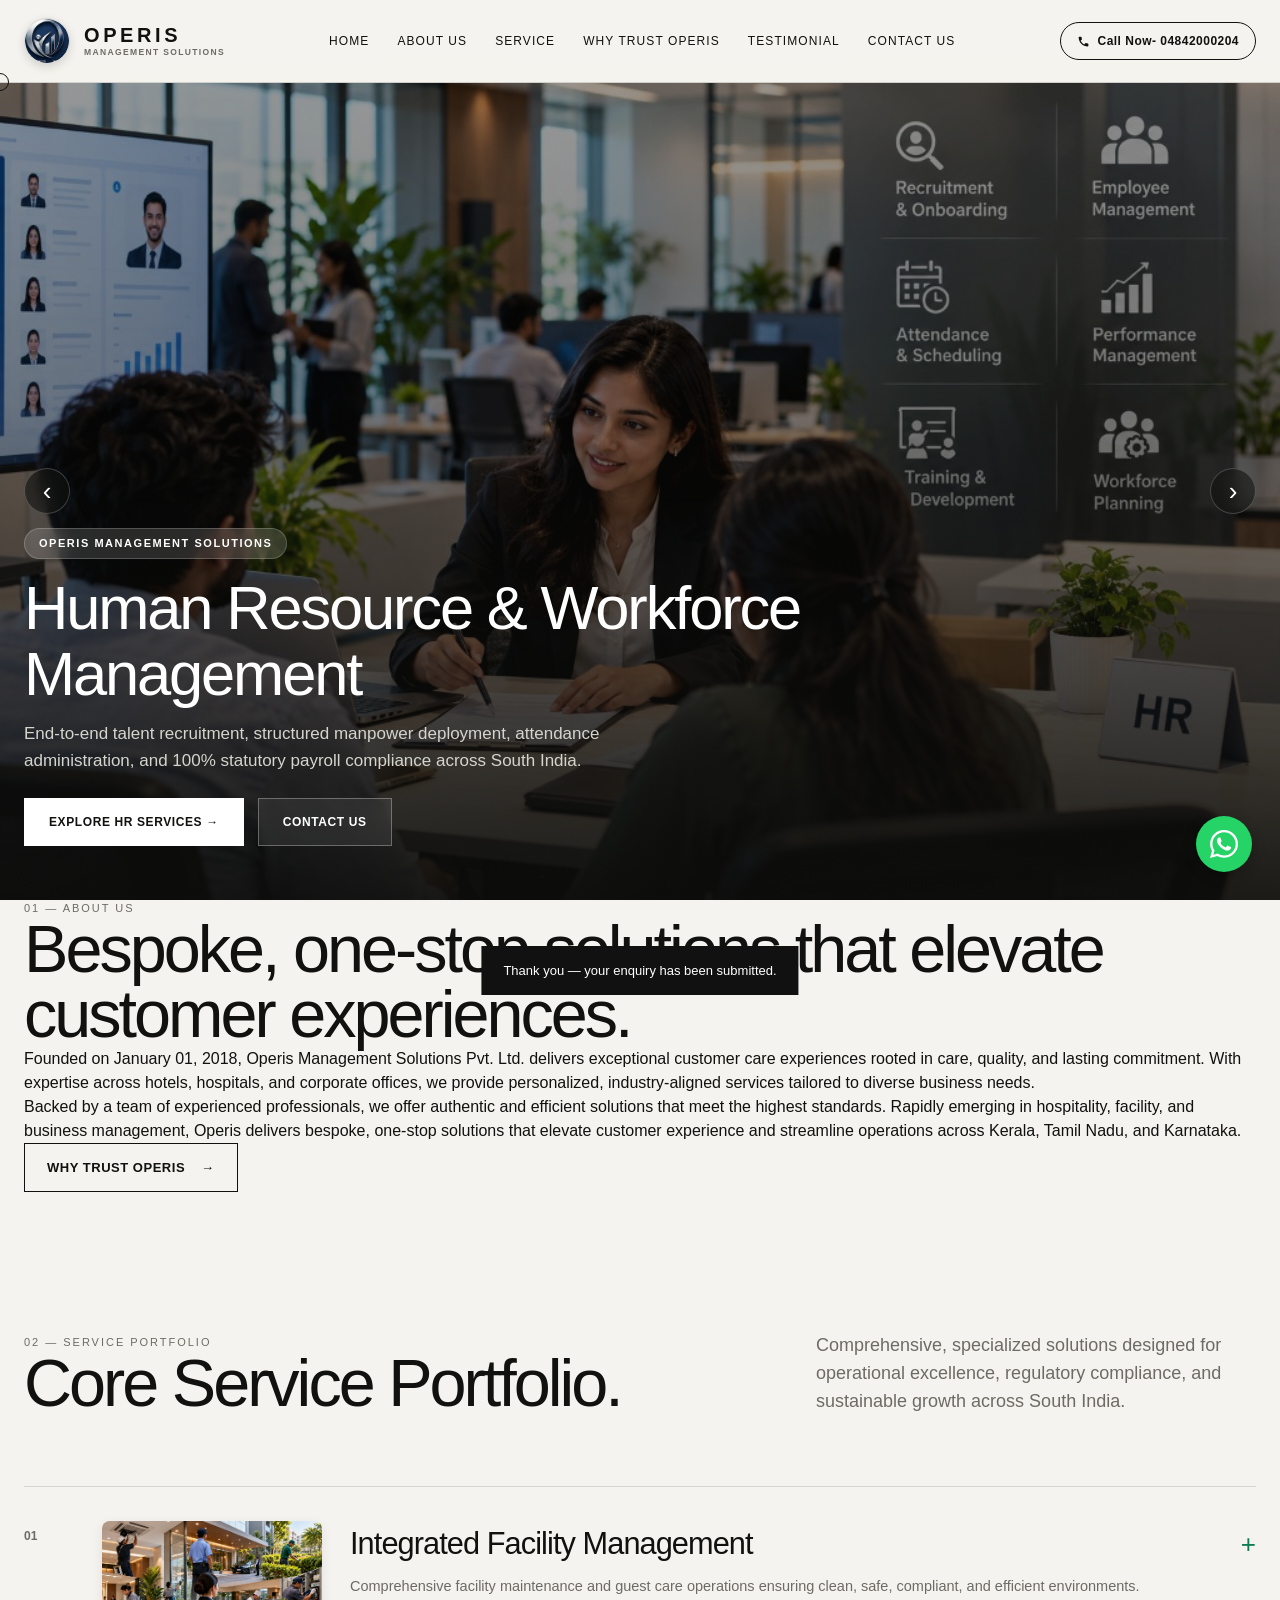
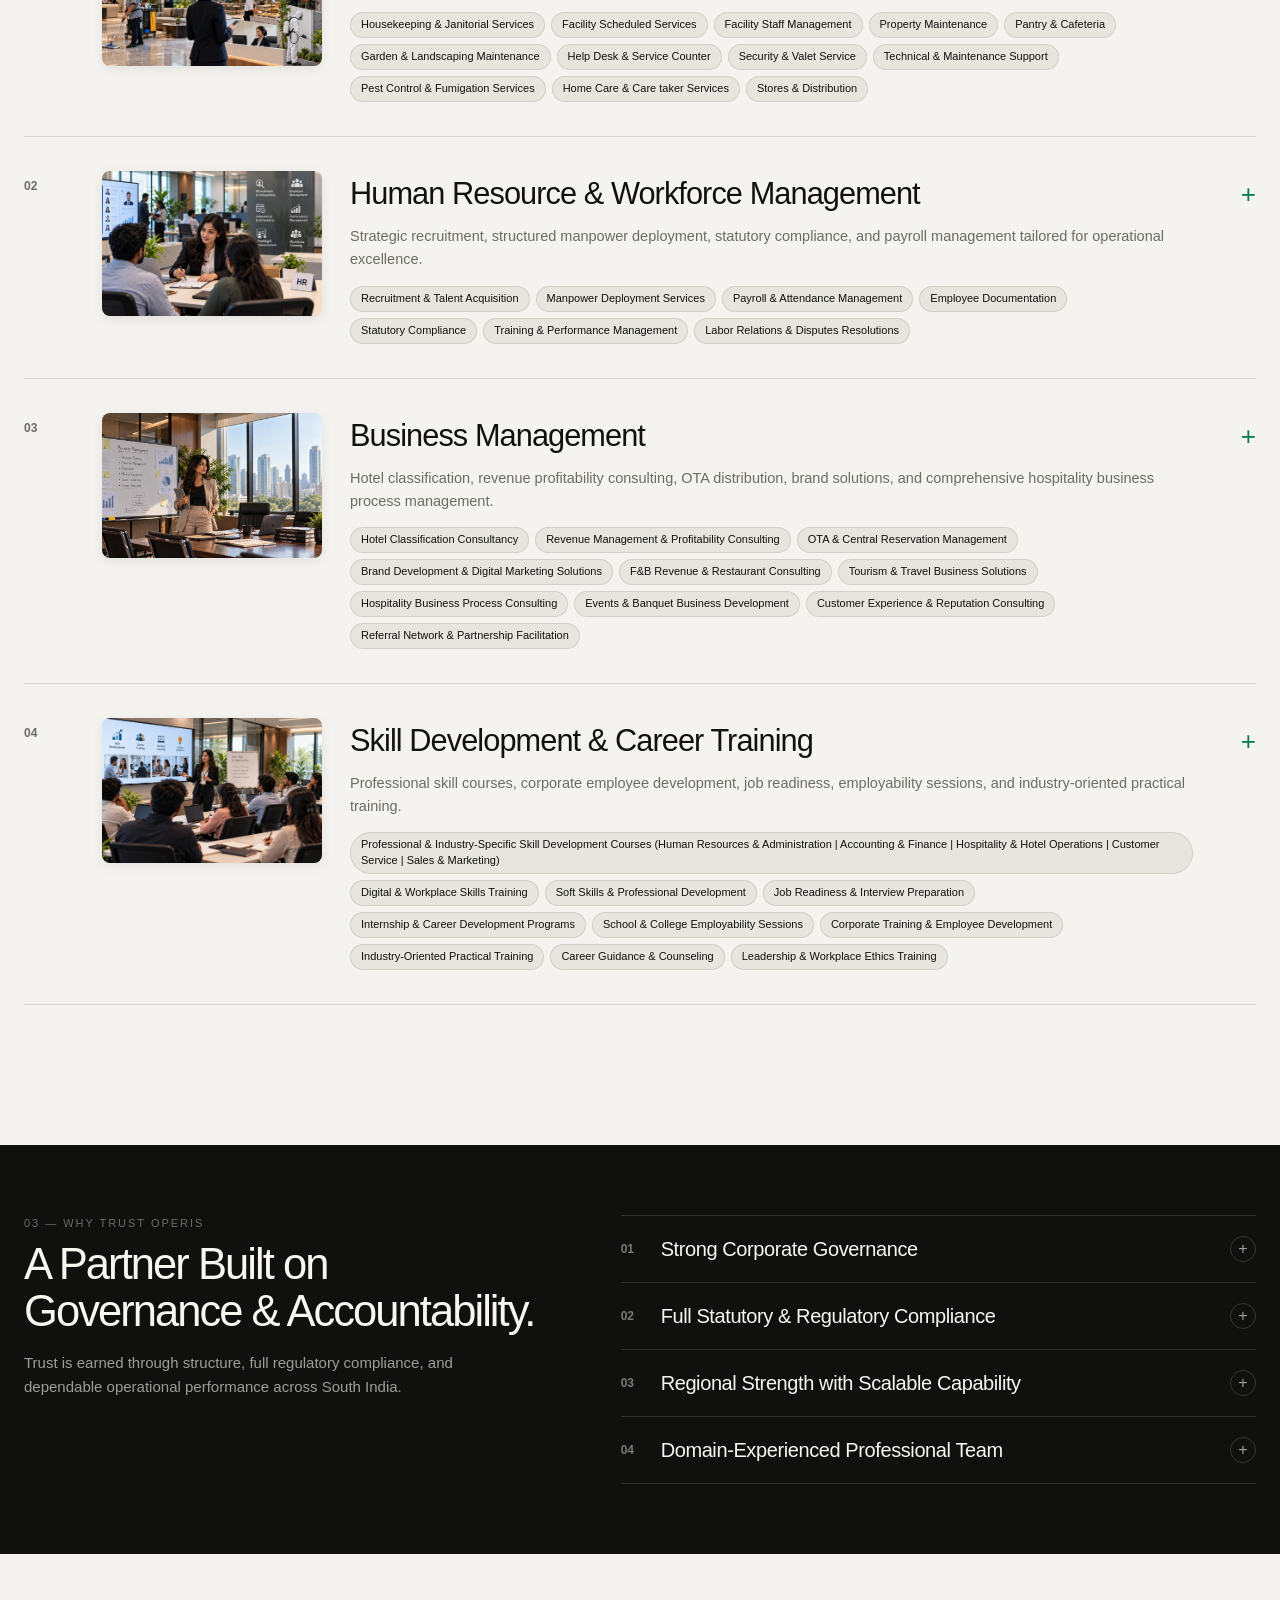
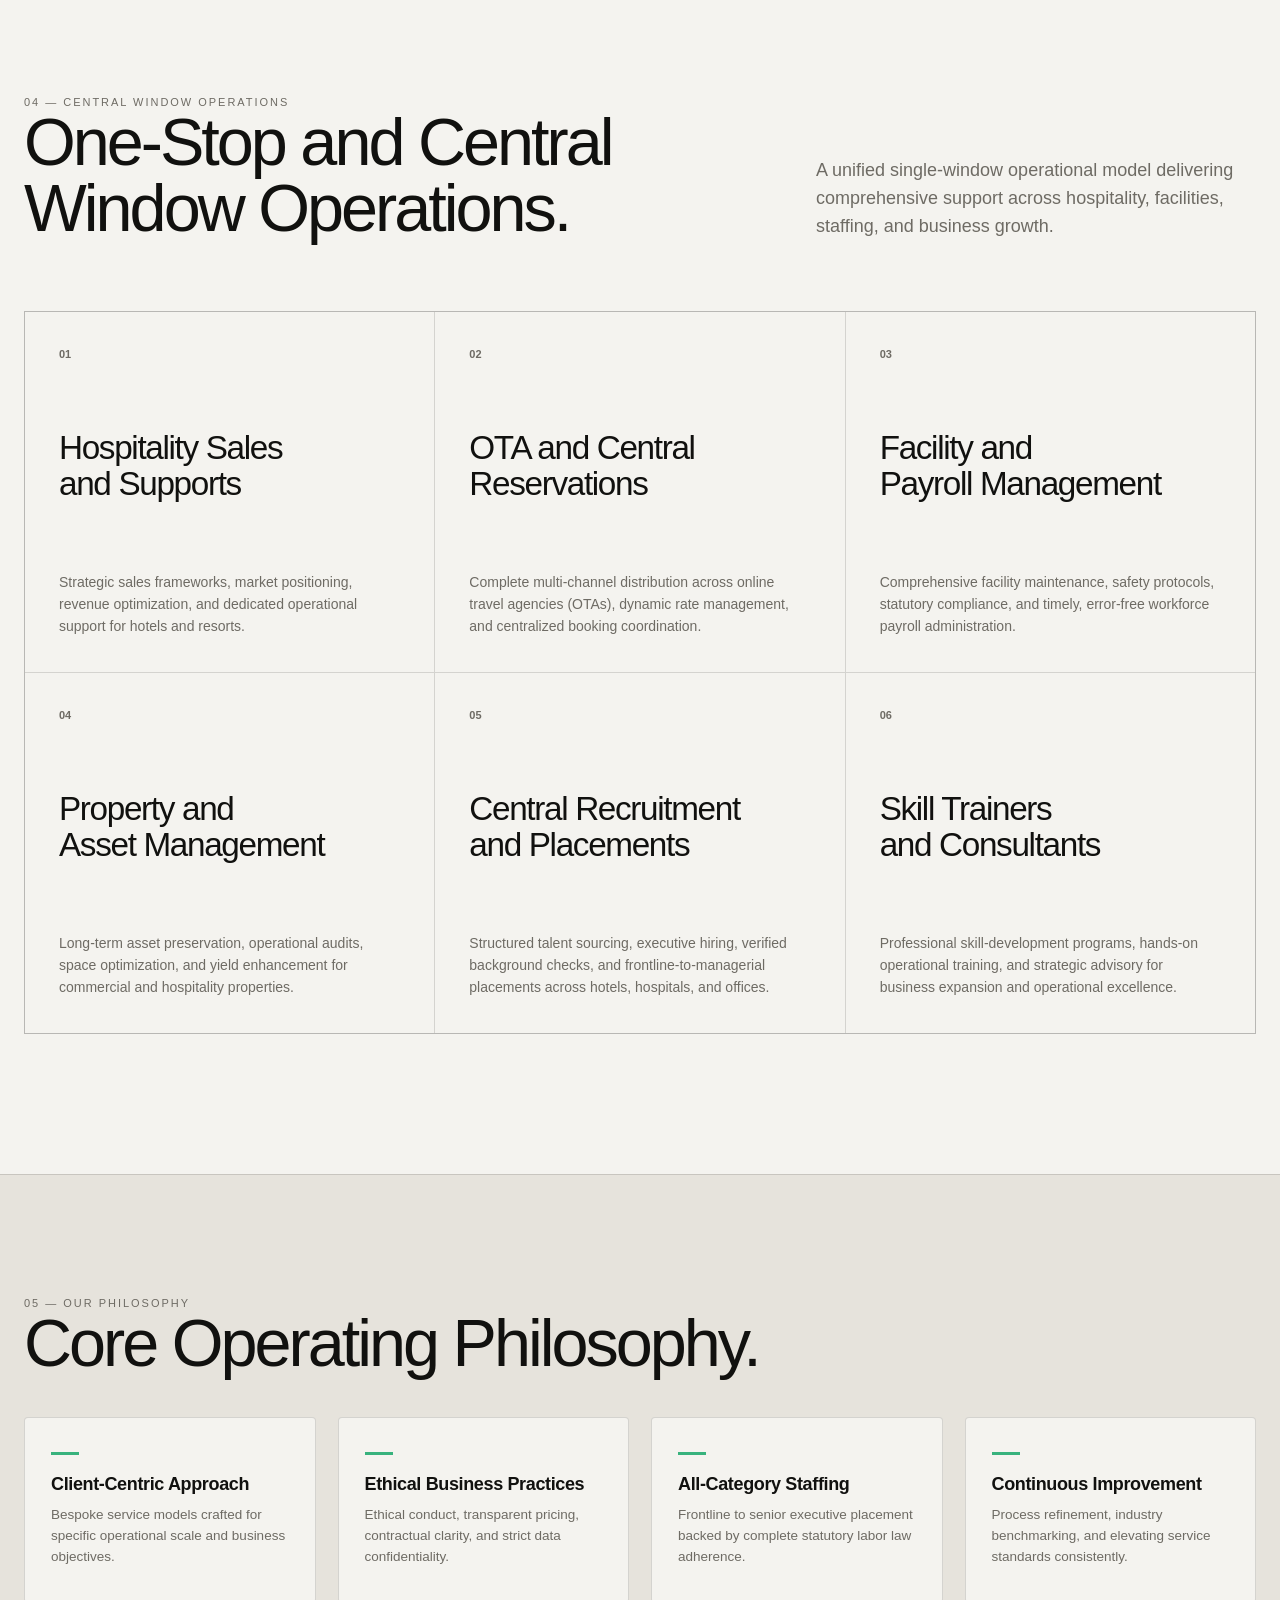
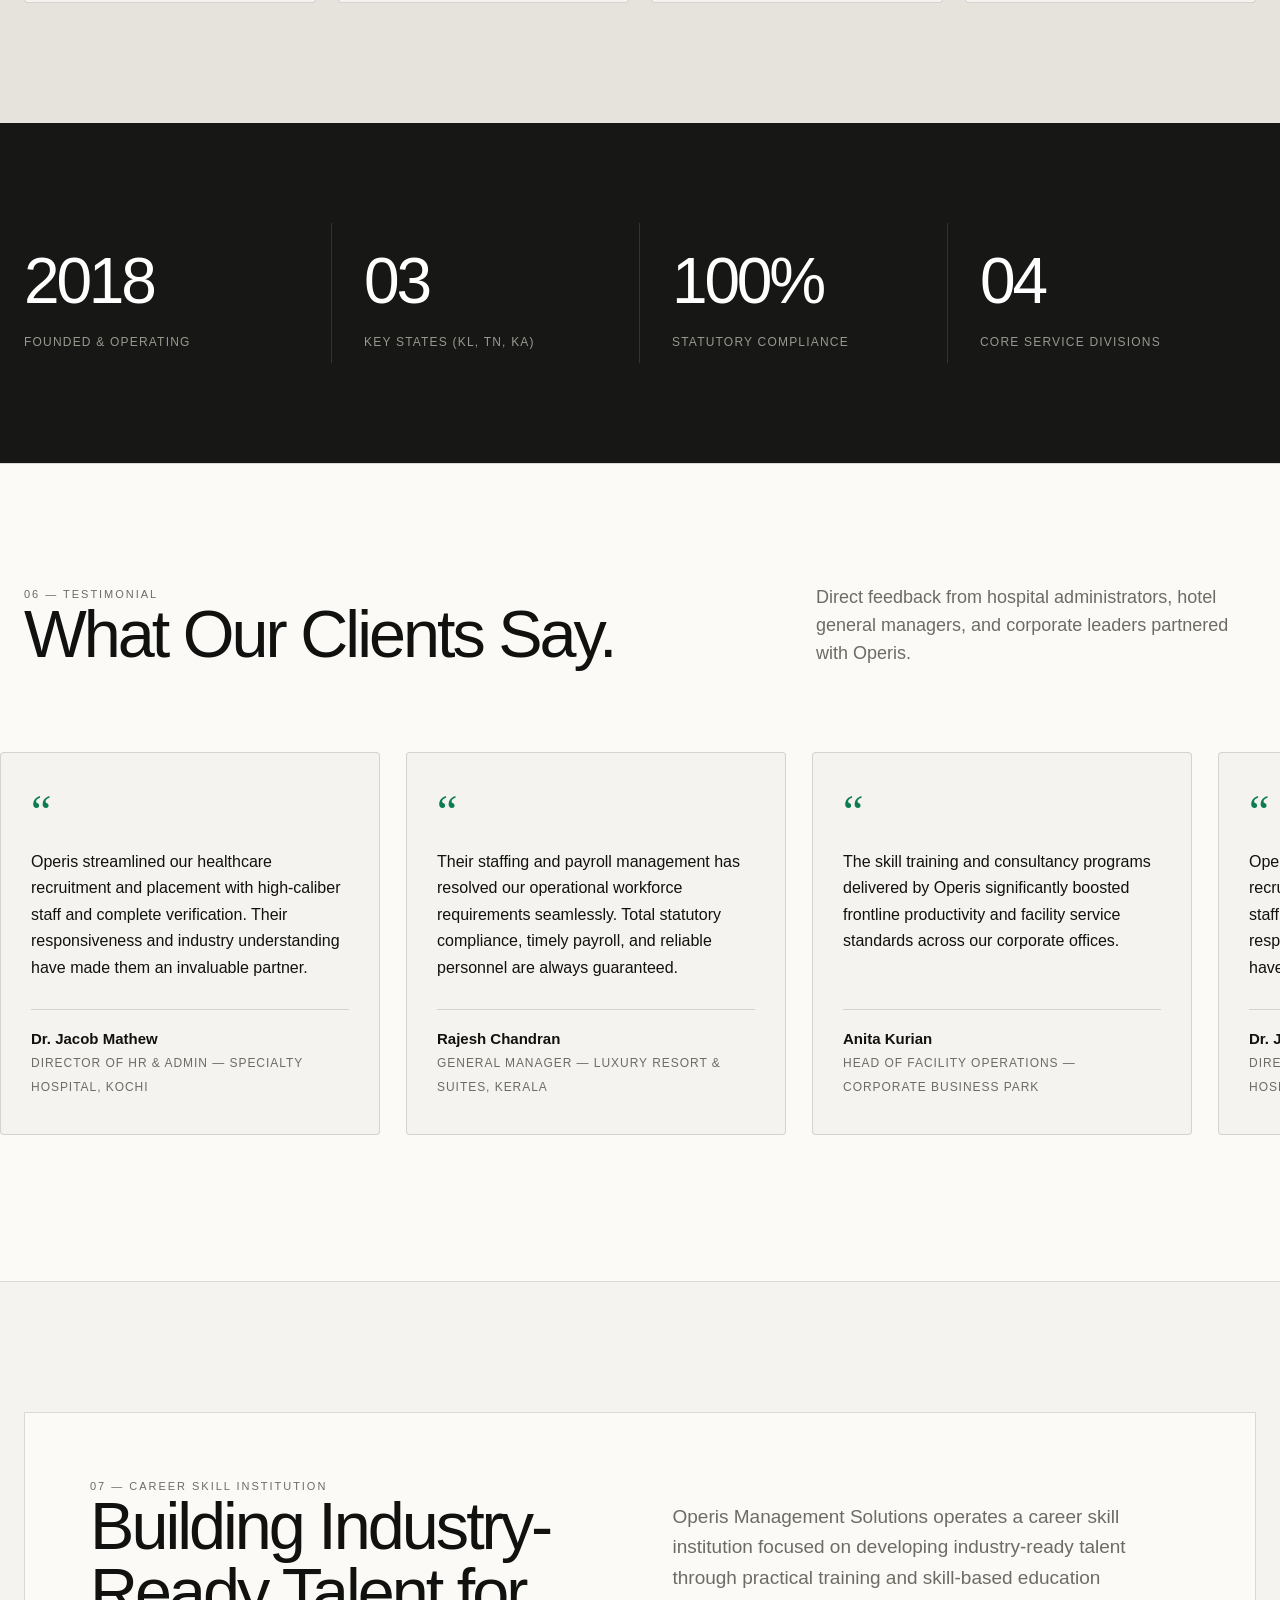
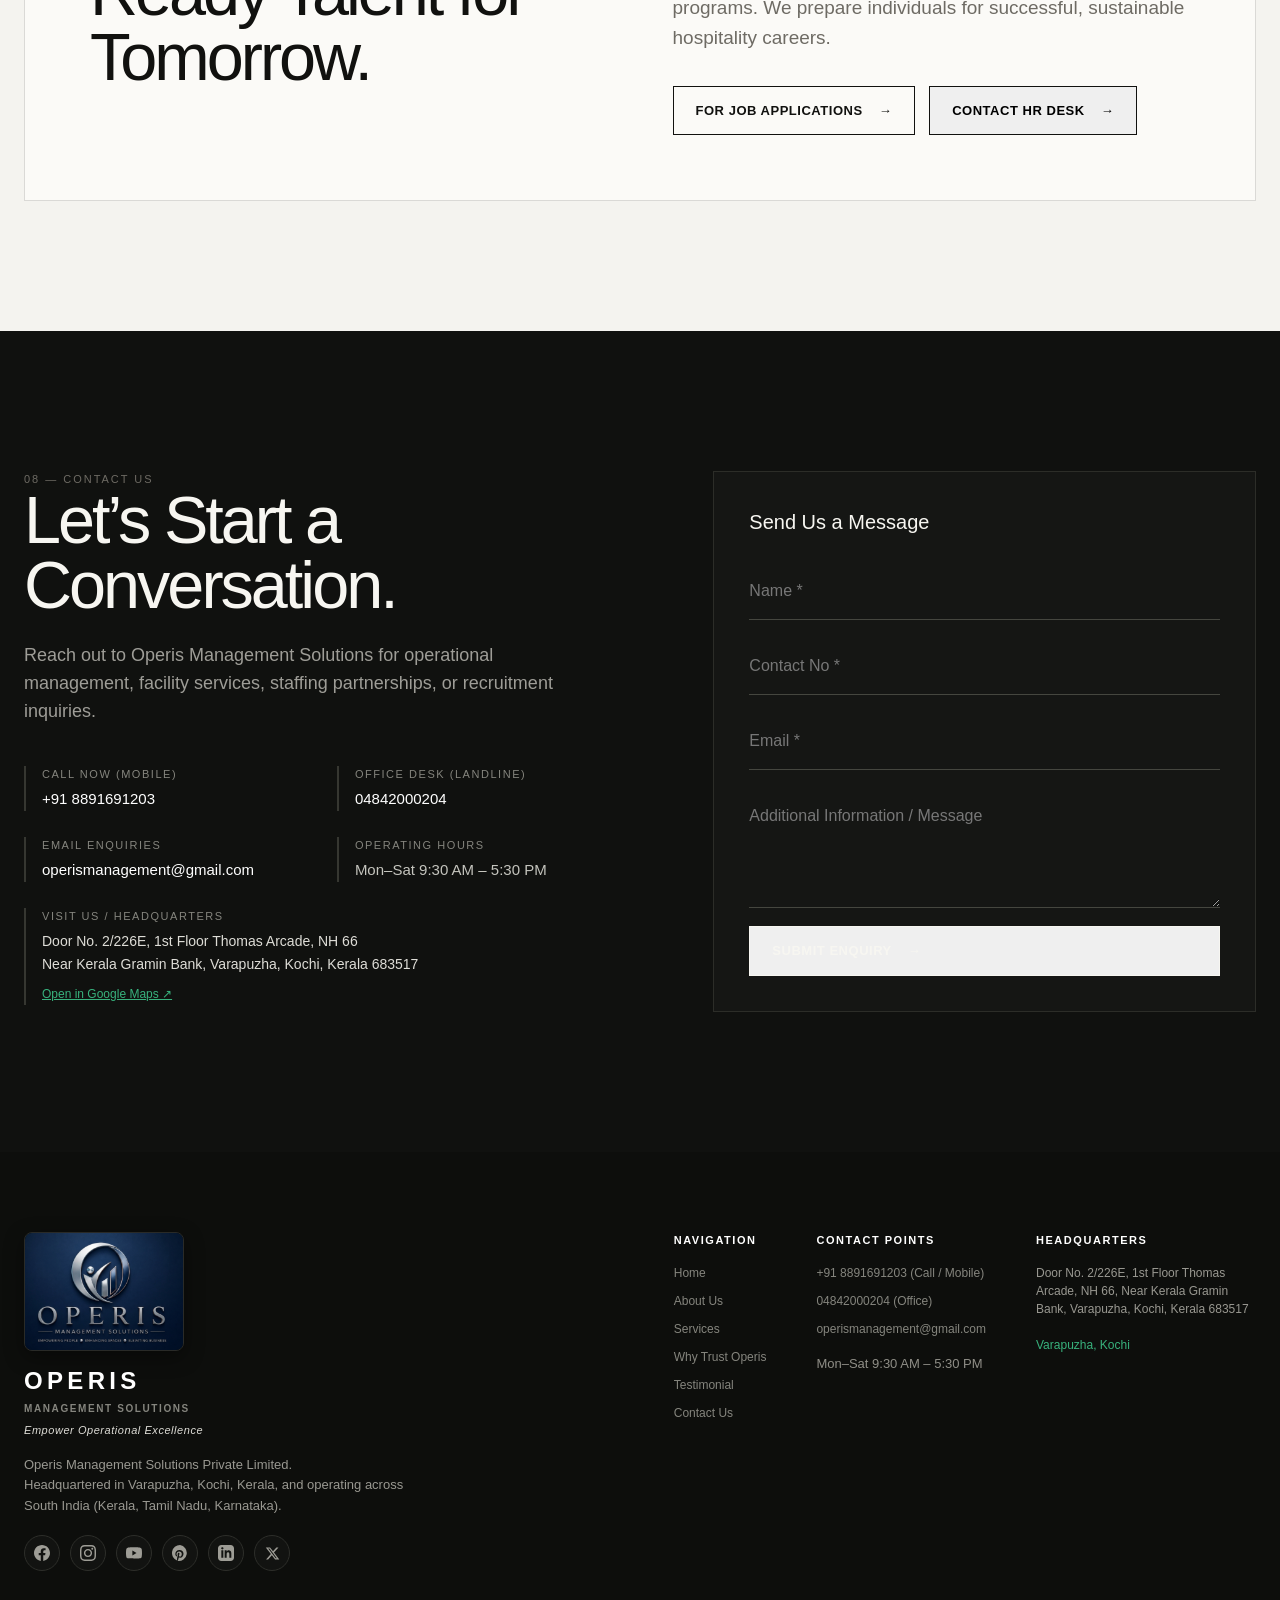
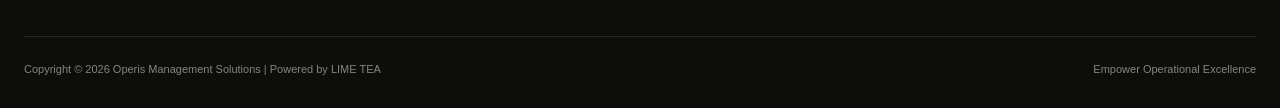
==== commit b084eb20: "Update phone number to 04842000204" ====
--- a/index.html
+++ b/index.html
@@ -488,9 +488,9 @@
     </nav>
 
     <div class="nav-cta">
-      <a href="tel:8891691203" class="call-badge" title="Call Operis Mobile">
+      <a href="tel:04842000204" class="call-badge" title="Call Operis">
         <svg viewBox="0 0 24 24"><path d="M6.62 10.79a15.05 15.05 0 006.59 6.59l2.2-2.2c.27-.27.67-.36 1.02-.24 1.12.37 2.33.57 3.57.57.55 0 1 .45 1 1V20c0 .55-.45 1-1 1-9.39 0-17-7.61-17-17 0-.55.45-1 1-1h3.5c.55 0 1 .45 1 1 0 1.25.2 2.45.57 3.57.11.35.03.74-.25 1.02l-2.2 2.2z"/></svg>
-        Call Now- 8891691203
+        Call Now- 04842000204
       </a>
       <button class="menu" id="menu" aria-label="Open menu">☰</button>
     </div>
@@ -989,7 +989,7 @@
 
         <div class="contact-info-item">
           <div class="ci-label">Office Desk (Landline)</div>
-          <div class="ci-val"><a href="tel:04842001203">04842001203</a></div>
+          <div class="ci-val"><a href="tel:04842000204">04842000204</a></div>
         </div>
 
         <div class="contact-info-item">
@@ -1078,7 +1078,7 @@
         <div>
           <strong>Contact Points</strong>
           <a href="tel:8891691203">+91 8891691203 (Call / Mobile)</a>
-          <a href="tel:04842001203">04842001203 (Office)</a>
+          <a href="tel:04842000204">04842000204 (Office)</a>
           <a href="mailto:operismanagement@gmail.com">operismanagement@gmail.com</a>
           <span style="color:#8f8e87;font-size:13px;display:block;margin-top:6px">Mon–Sat 9:30 AM – 5:30 PM</span>
         </div>
@@ -1114,7 +1114,7 @@
     <p class="body">For staffing, recruitment, facility management, or partnerships, get in touch with our team directly.</p>
     <div style="margin:22px 0;font-size:14px;line-height:1.8">
       <div><strong>Call / Mobile:</strong> <a href="tel:8891691203">+91 8891691203</a></div>
-      <div><strong>Landline:</strong> <a href="tel:04842001203">04842001203</a></div>
+      <div><strong>Landline:</strong> <a href="tel:04842000204">04842000204</a></div>
       <div><strong>Email:</strong> <a href="mailto:operismanagement@gmail.com">operismanagement@gmail.com</a></div>
       <div><strong>Working Hours:</strong> <span>9:30 AM – 5:30 PM</span></div>
       <div><strong>Headquarters:</strong> <span>Door No. 2/226E, Varapuzha, Kochi</span></div>
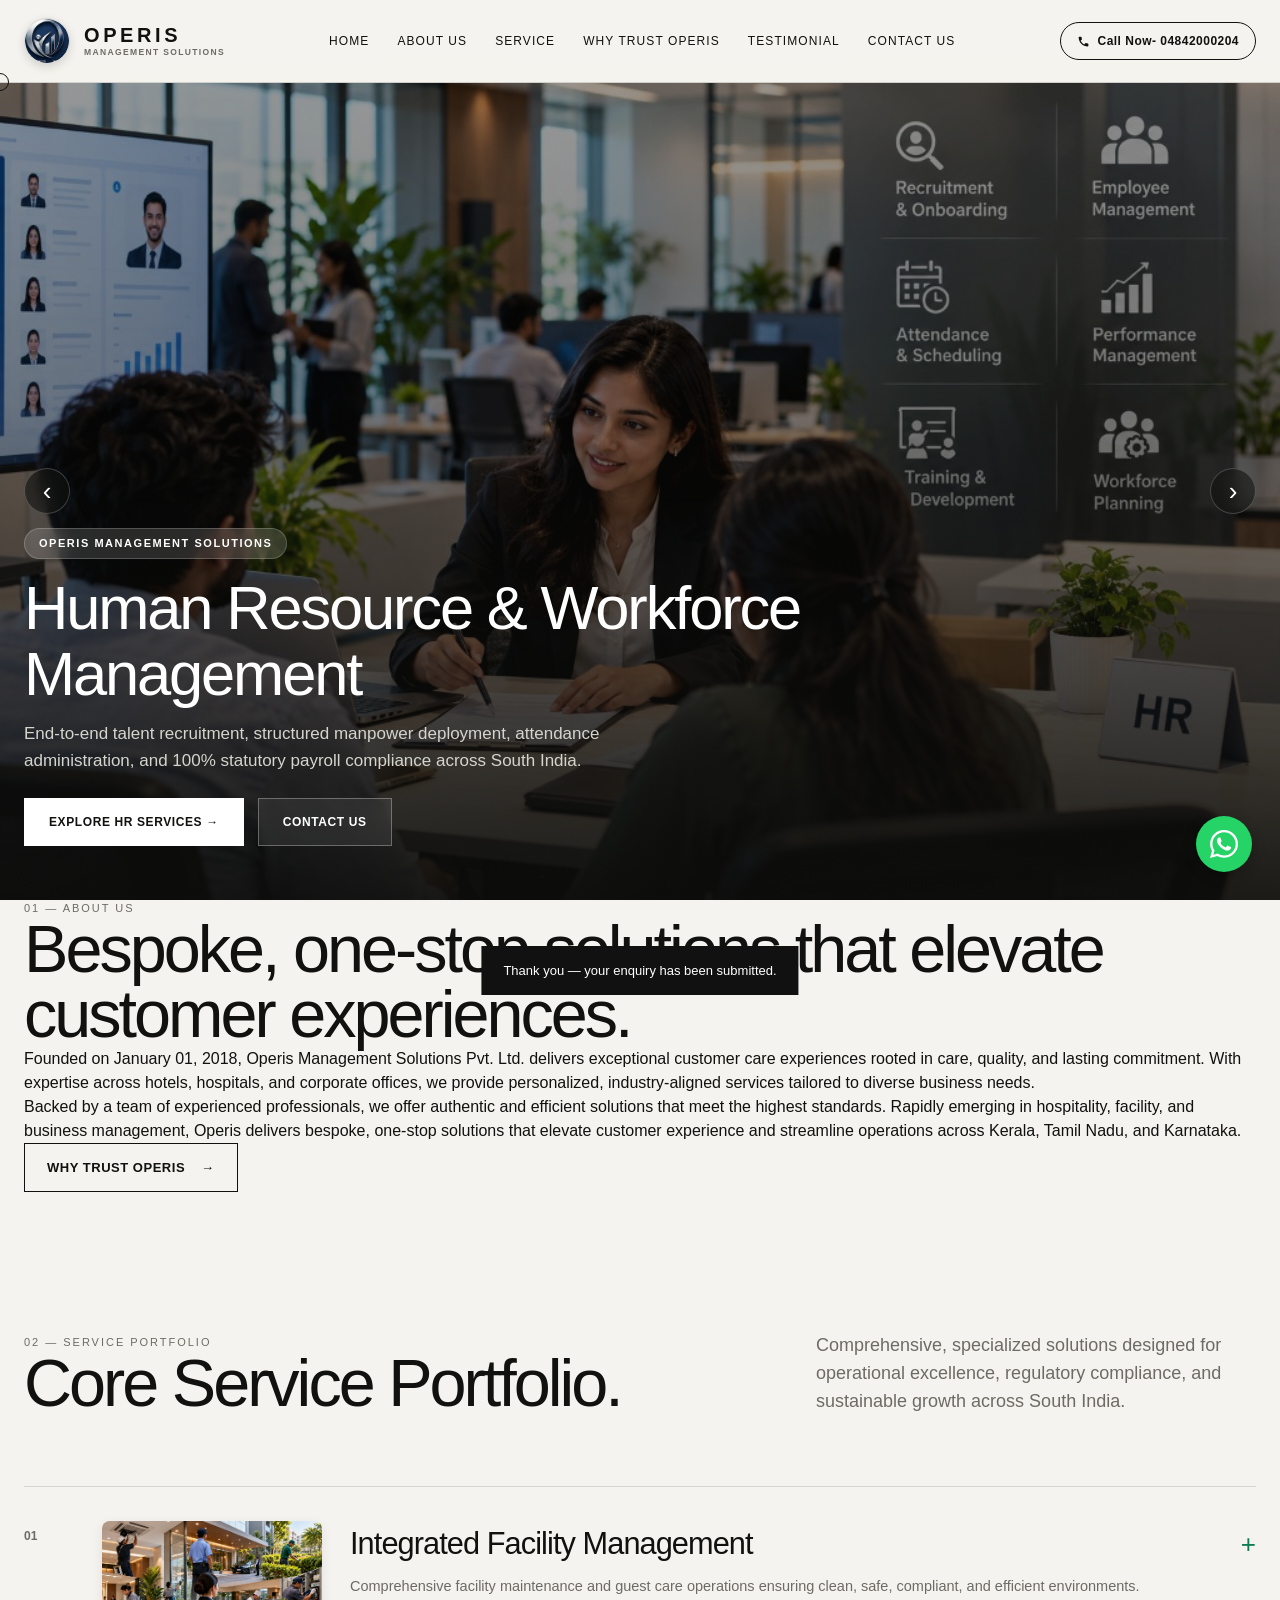
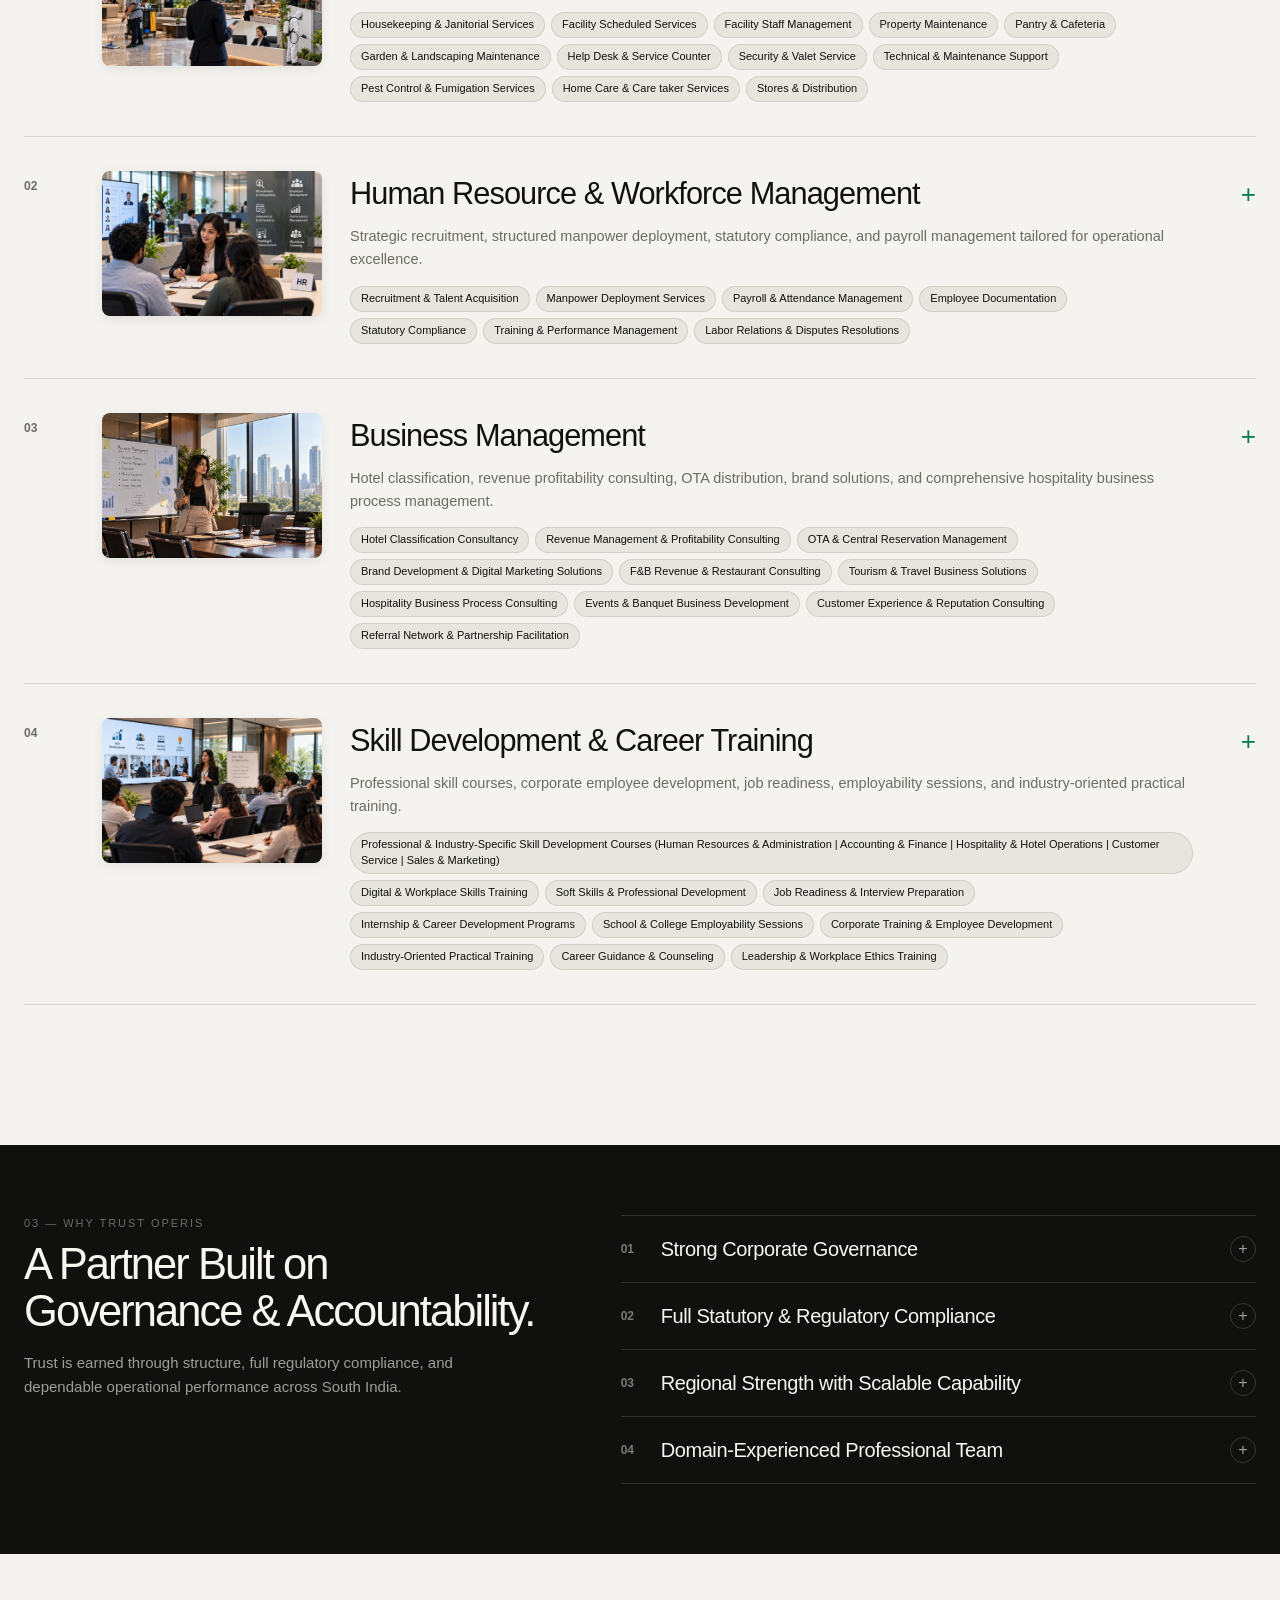
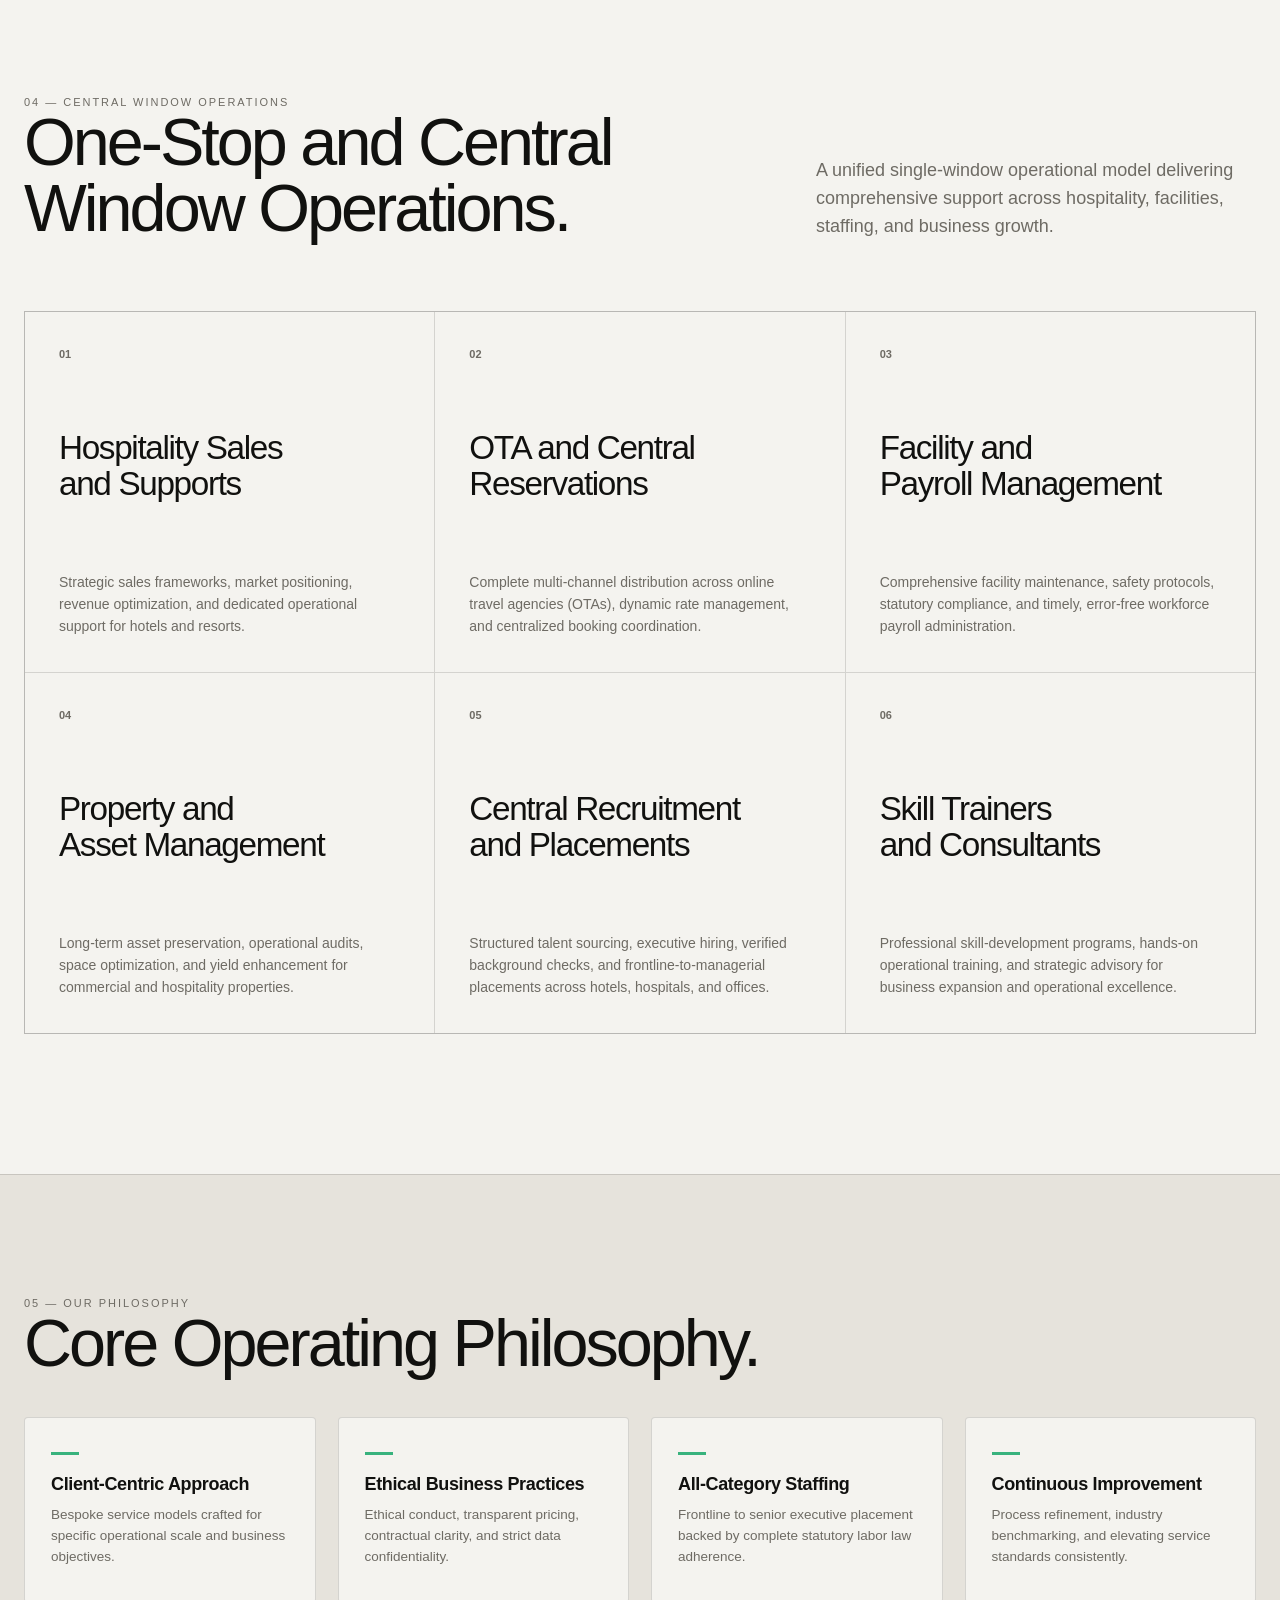
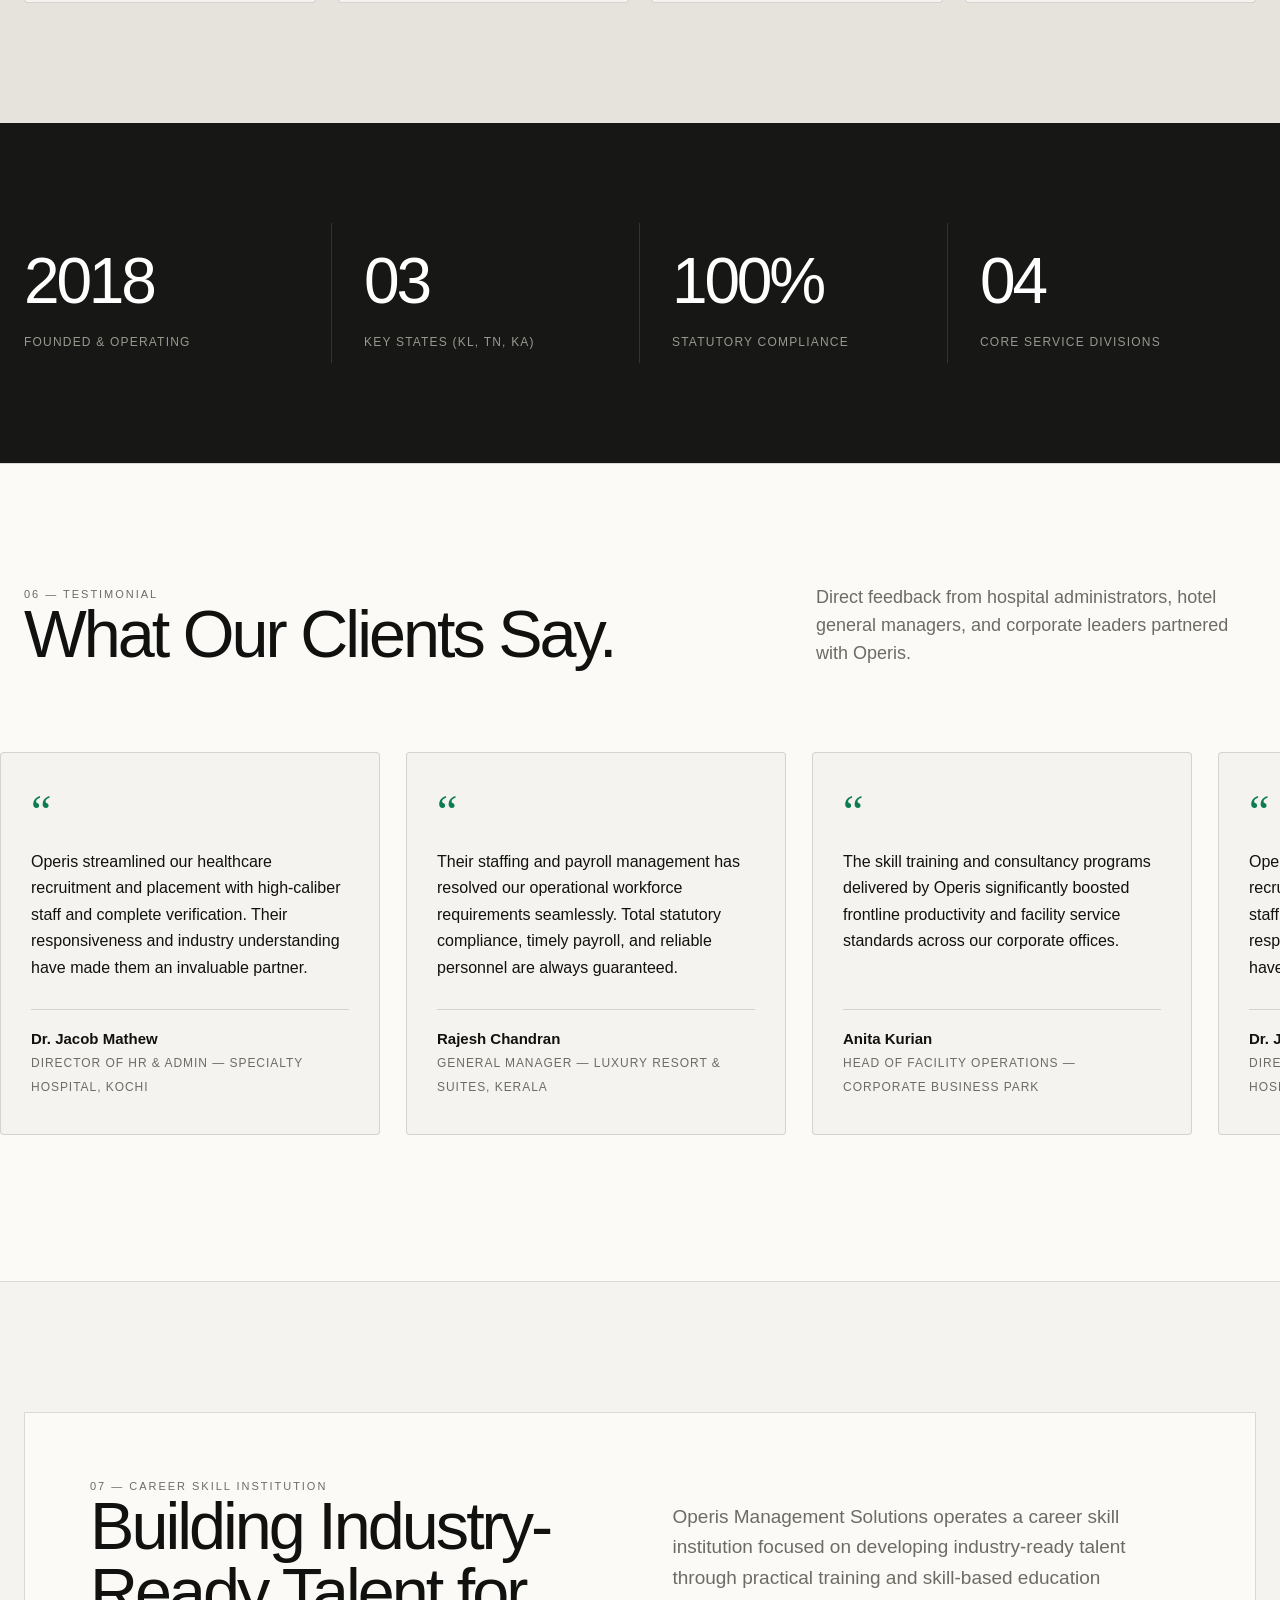
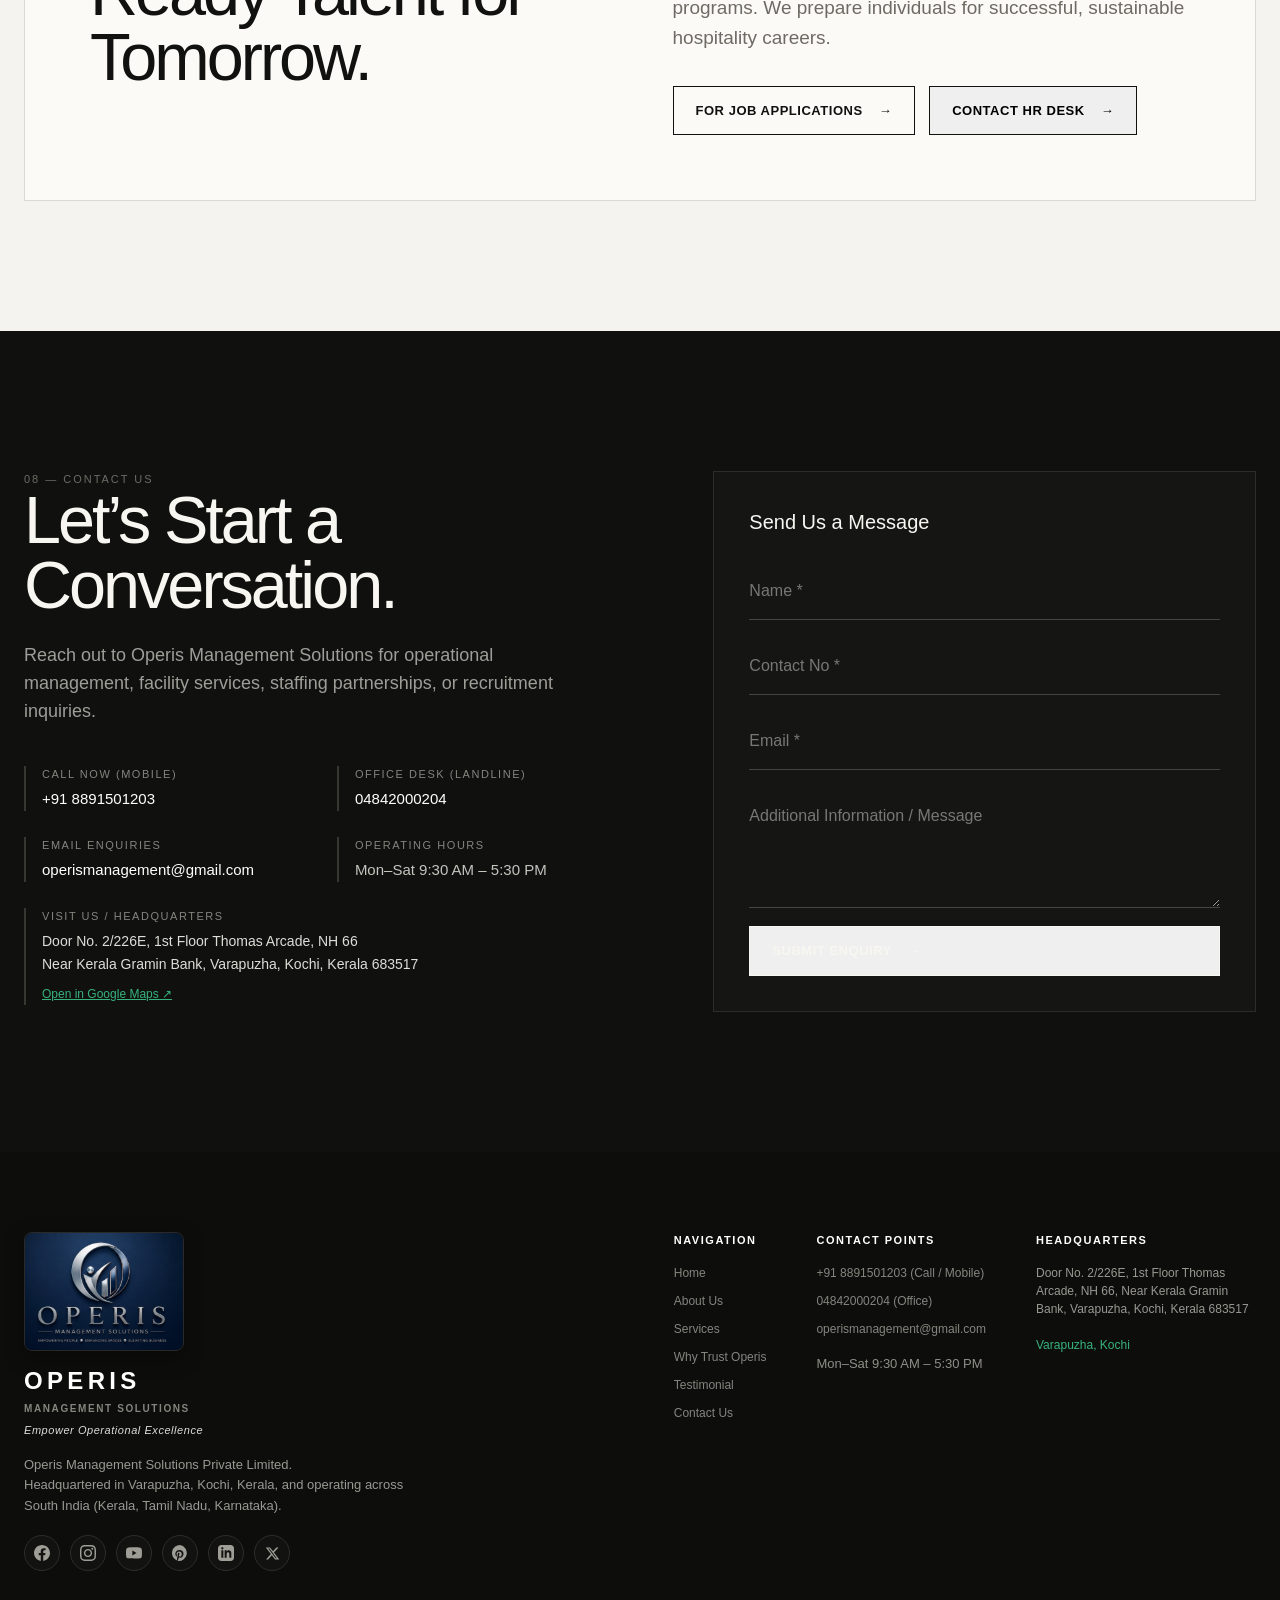
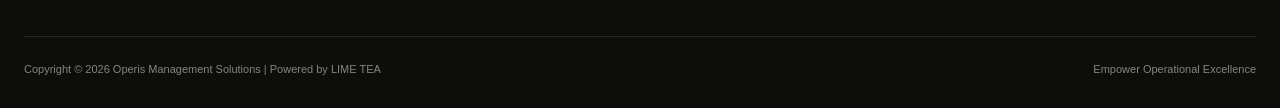
==== commit b6427898: "Update mobile number to 8891501203" ====
--- a/index.html
+++ b/index.html
@@ -984,7 +984,7 @@
       <div class="contact-info-grid">
         <div class="contact-info-item">
           <div class="ci-label">Call Now (Mobile)</div>
-          <div class="ci-val"><a href="tel:8891691203">+91 8891691203</a></div>
+          <div class="ci-val"><a href="tel:8891501203">+91 8891501203</a></div>
         </div>
 
         <div class="contact-info-item">
@@ -1077,7 +1077,7 @@
         </div>
         <div>
           <strong>Contact Points</strong>
-          <a href="tel:8891691203">+91 8891691203 (Call / Mobile)</a>
+          <a href="tel:8891501203">+91 8891501203 (Call / Mobile)</a>
           <a href="tel:04842000204">04842000204 (Office)</a>
           <a href="mailto:operismanagement@gmail.com">operismanagement@gmail.com</a>
           <span style="color:#8f8e87;font-size:13px;display:block;margin-top:6px">Mon–Sat 9:30 AM – 5:30 PM</span>
@@ -1113,7 +1113,7 @@
     <h2 style="font-size:36px;line-height:1.1;letter-spacing:-.04em;margin:12px 0 16px">Let’s start a conversation.</h2>
     <p class="body">For staffing, recruitment, facility management, or partnerships, get in touch with our team directly.</p>
     <div style="margin:22px 0;font-size:14px;line-height:1.8">
-      <div><strong>Call / Mobile:</strong> <a href="tel:8891691203">+91 8891691203</a></div>
+      <div><strong>Call / Mobile:</strong> <a href="tel:8891501203">+91 8891501203</a></div>
       <div><strong>Landline:</strong> <a href="tel:04842000204">04842000204</a></div>
       <div><strong>Email:</strong> <a href="mailto:operismanagement@gmail.com">operismanagement@gmail.com</a></div>
       <div><strong>Working Hours:</strong> <span>9:30 AM – 5:30 PM</span></div>
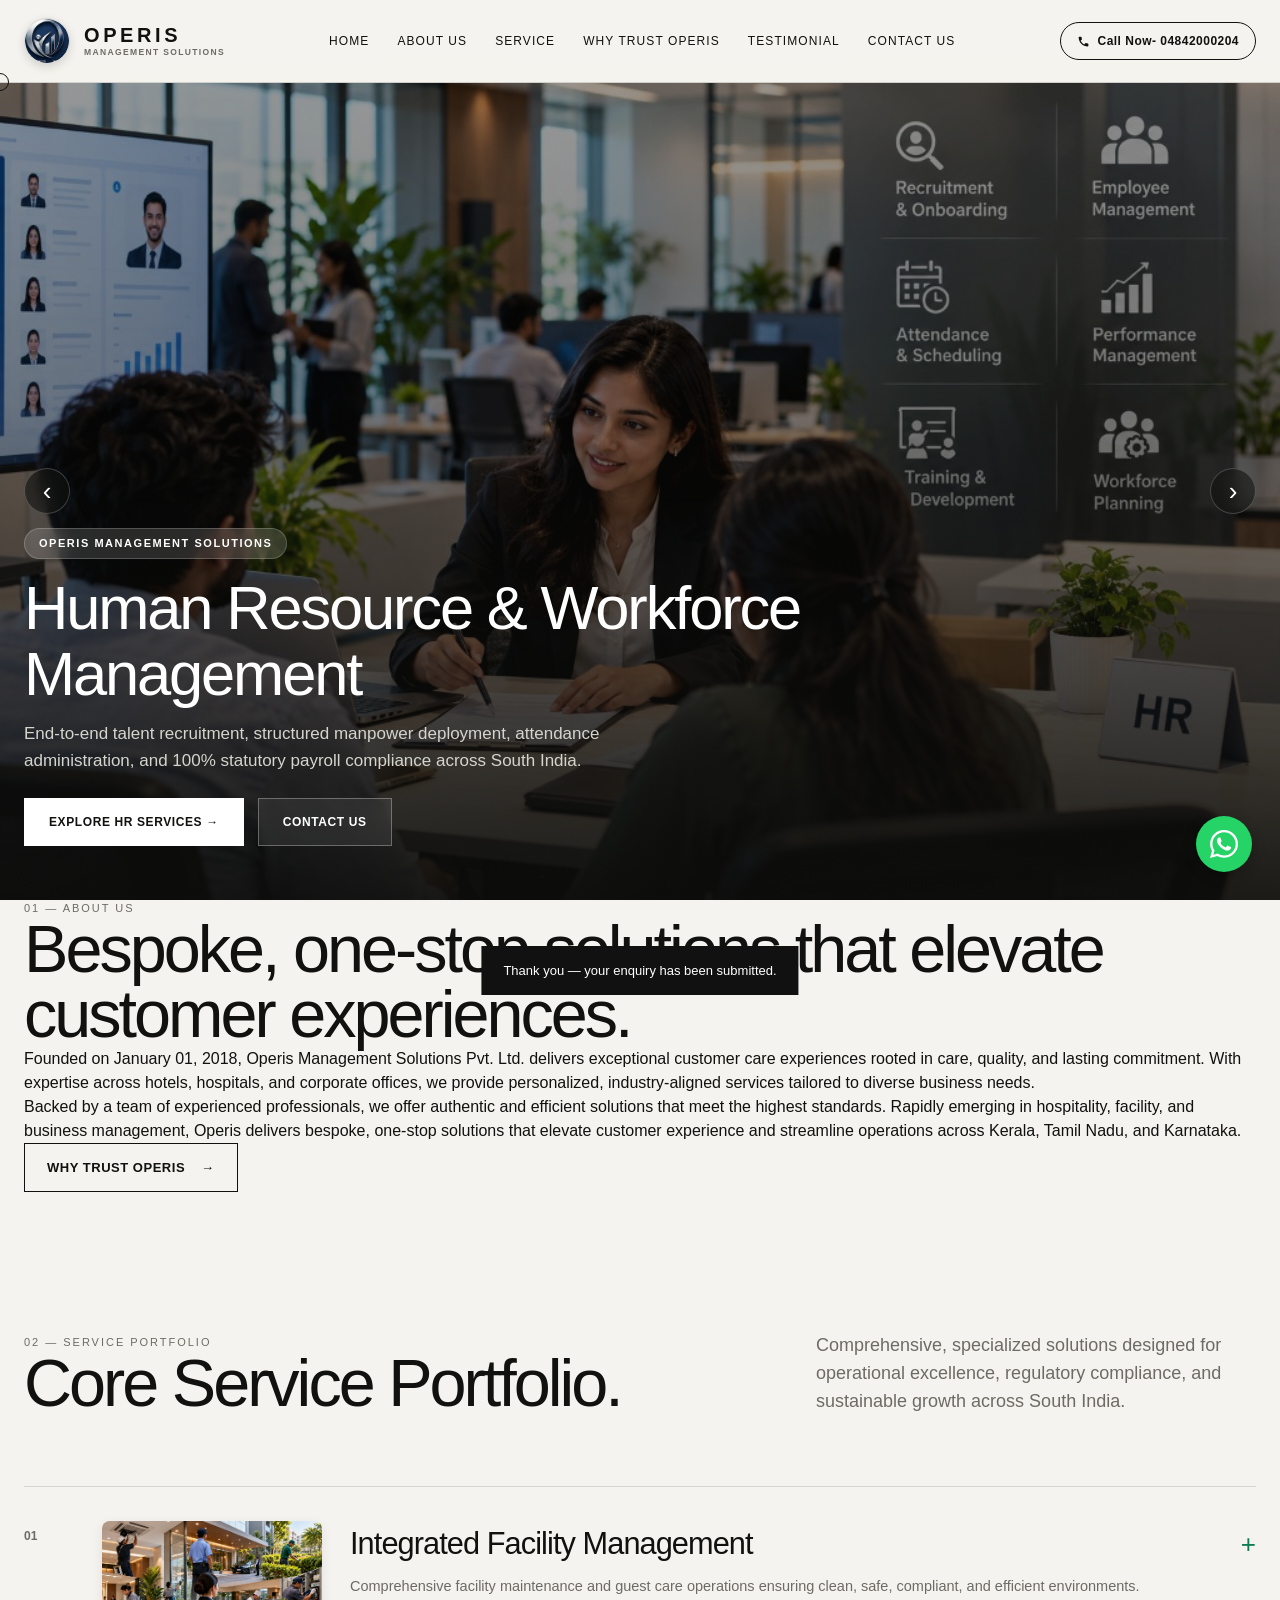
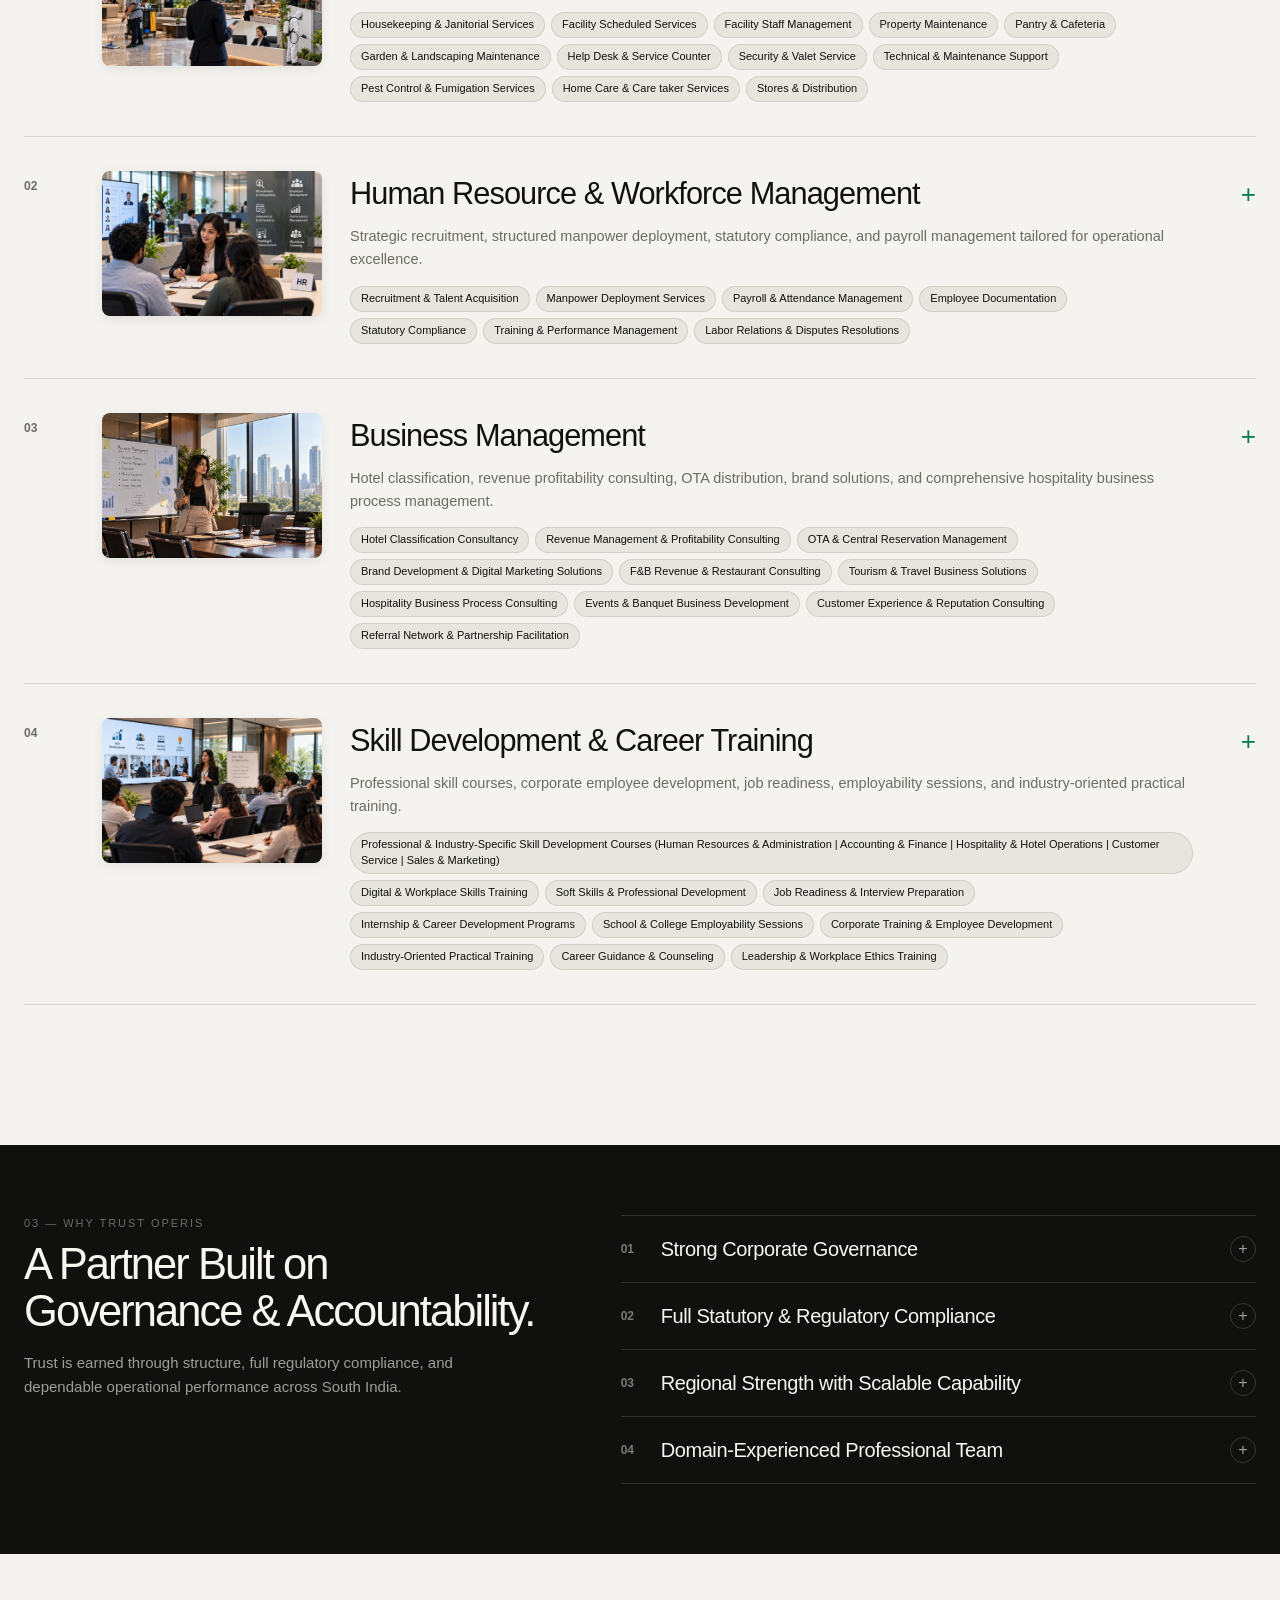
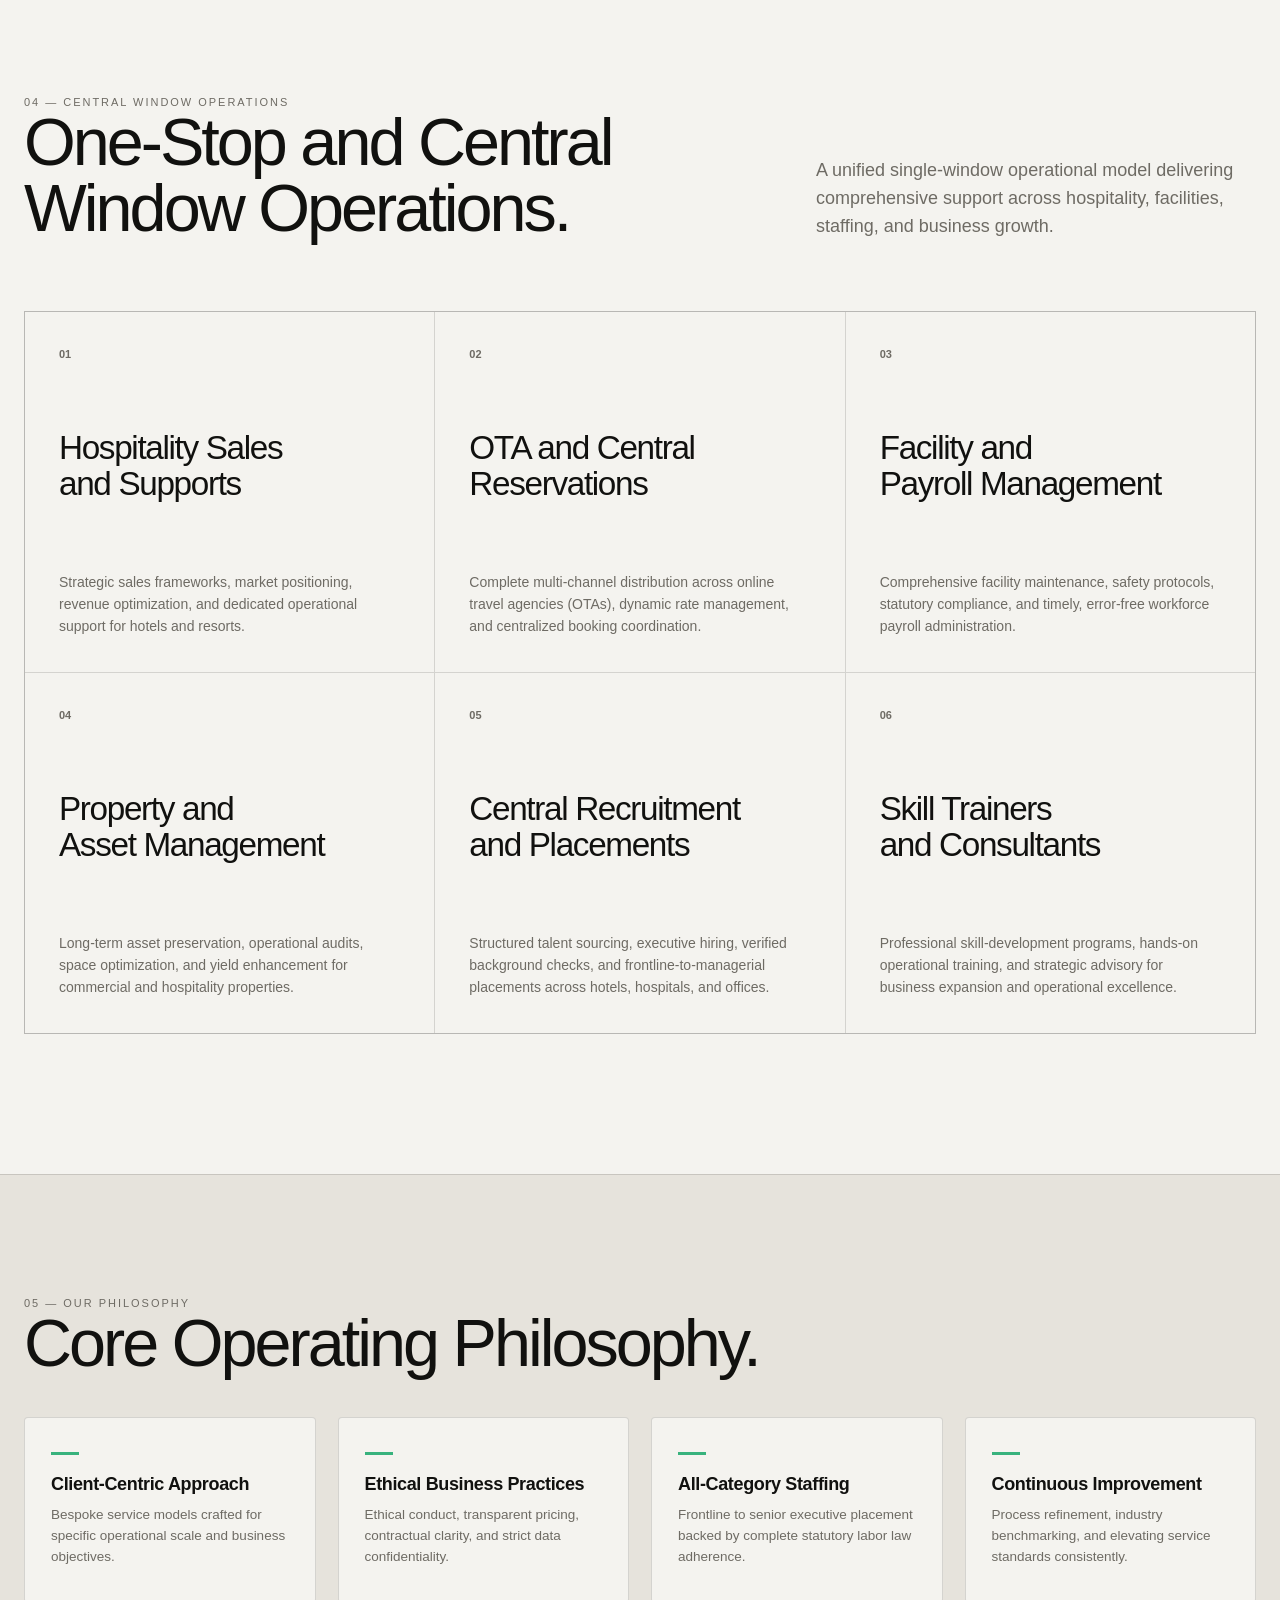
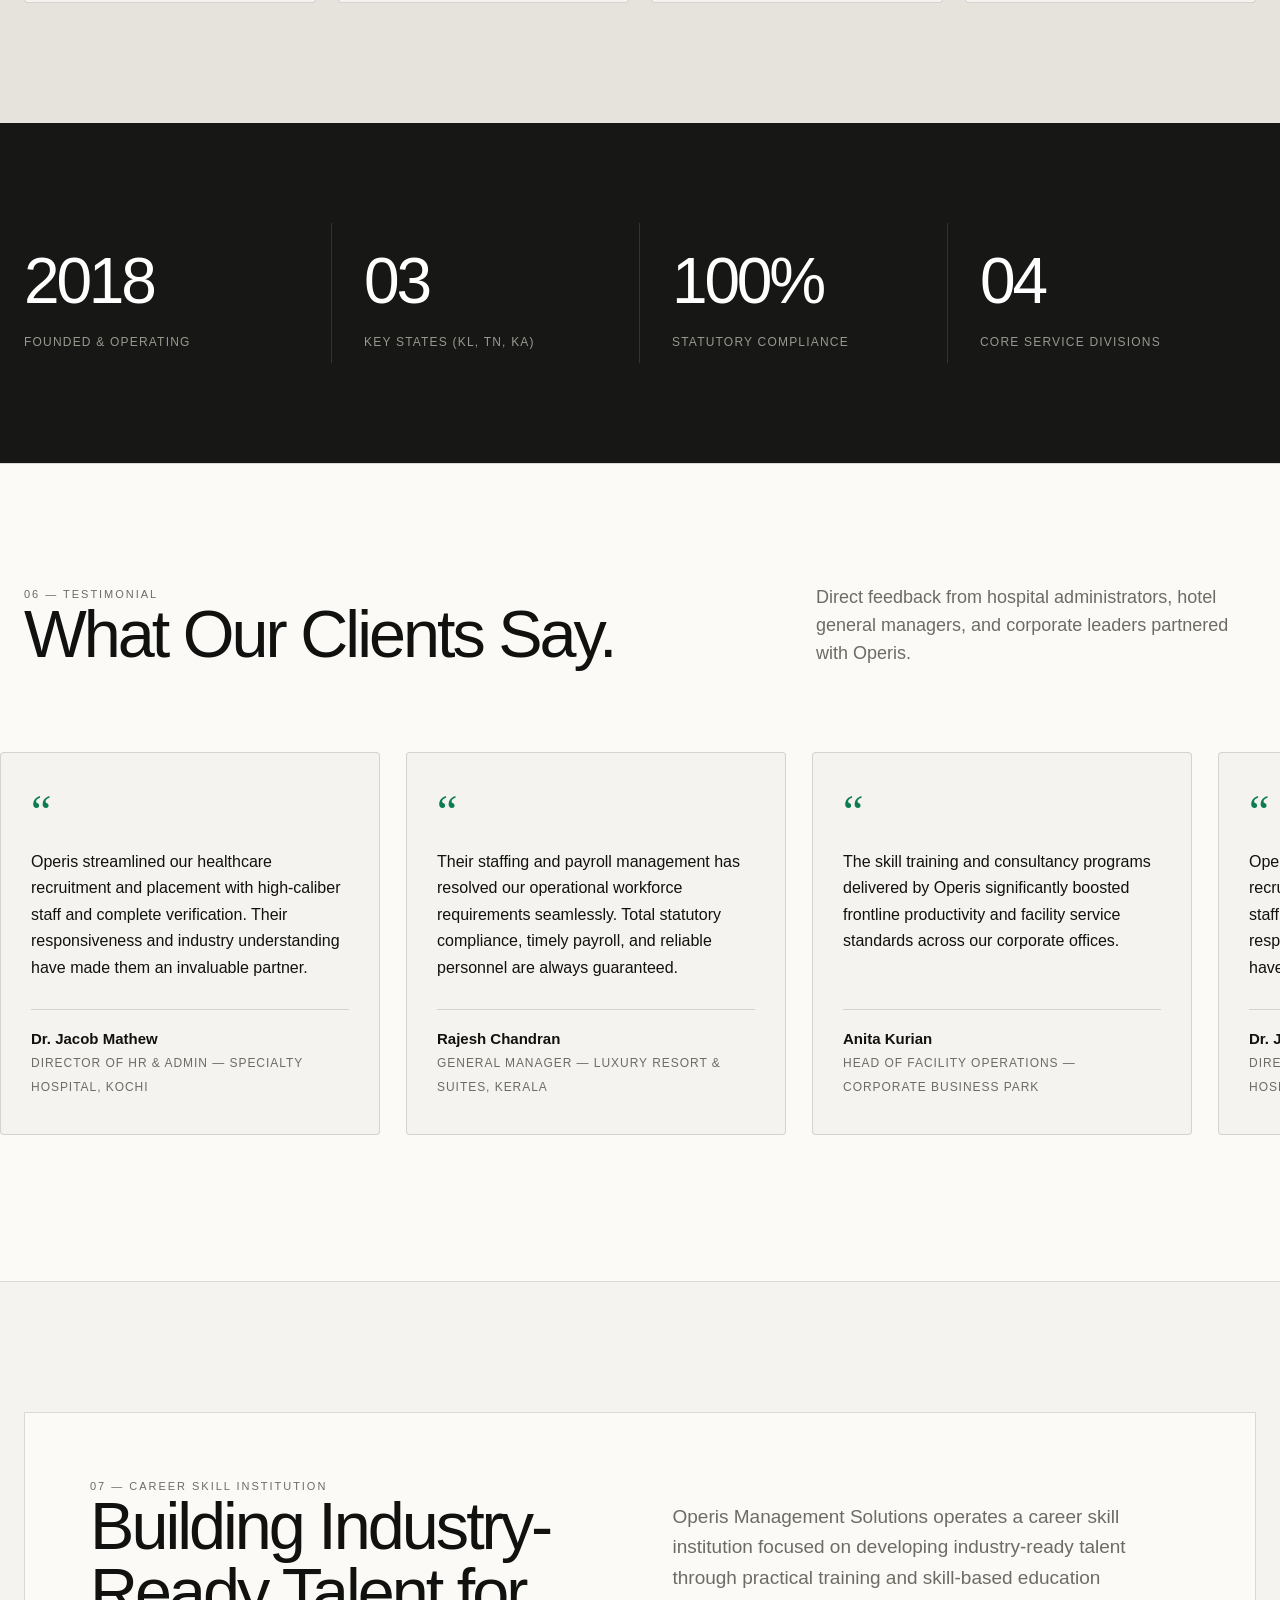
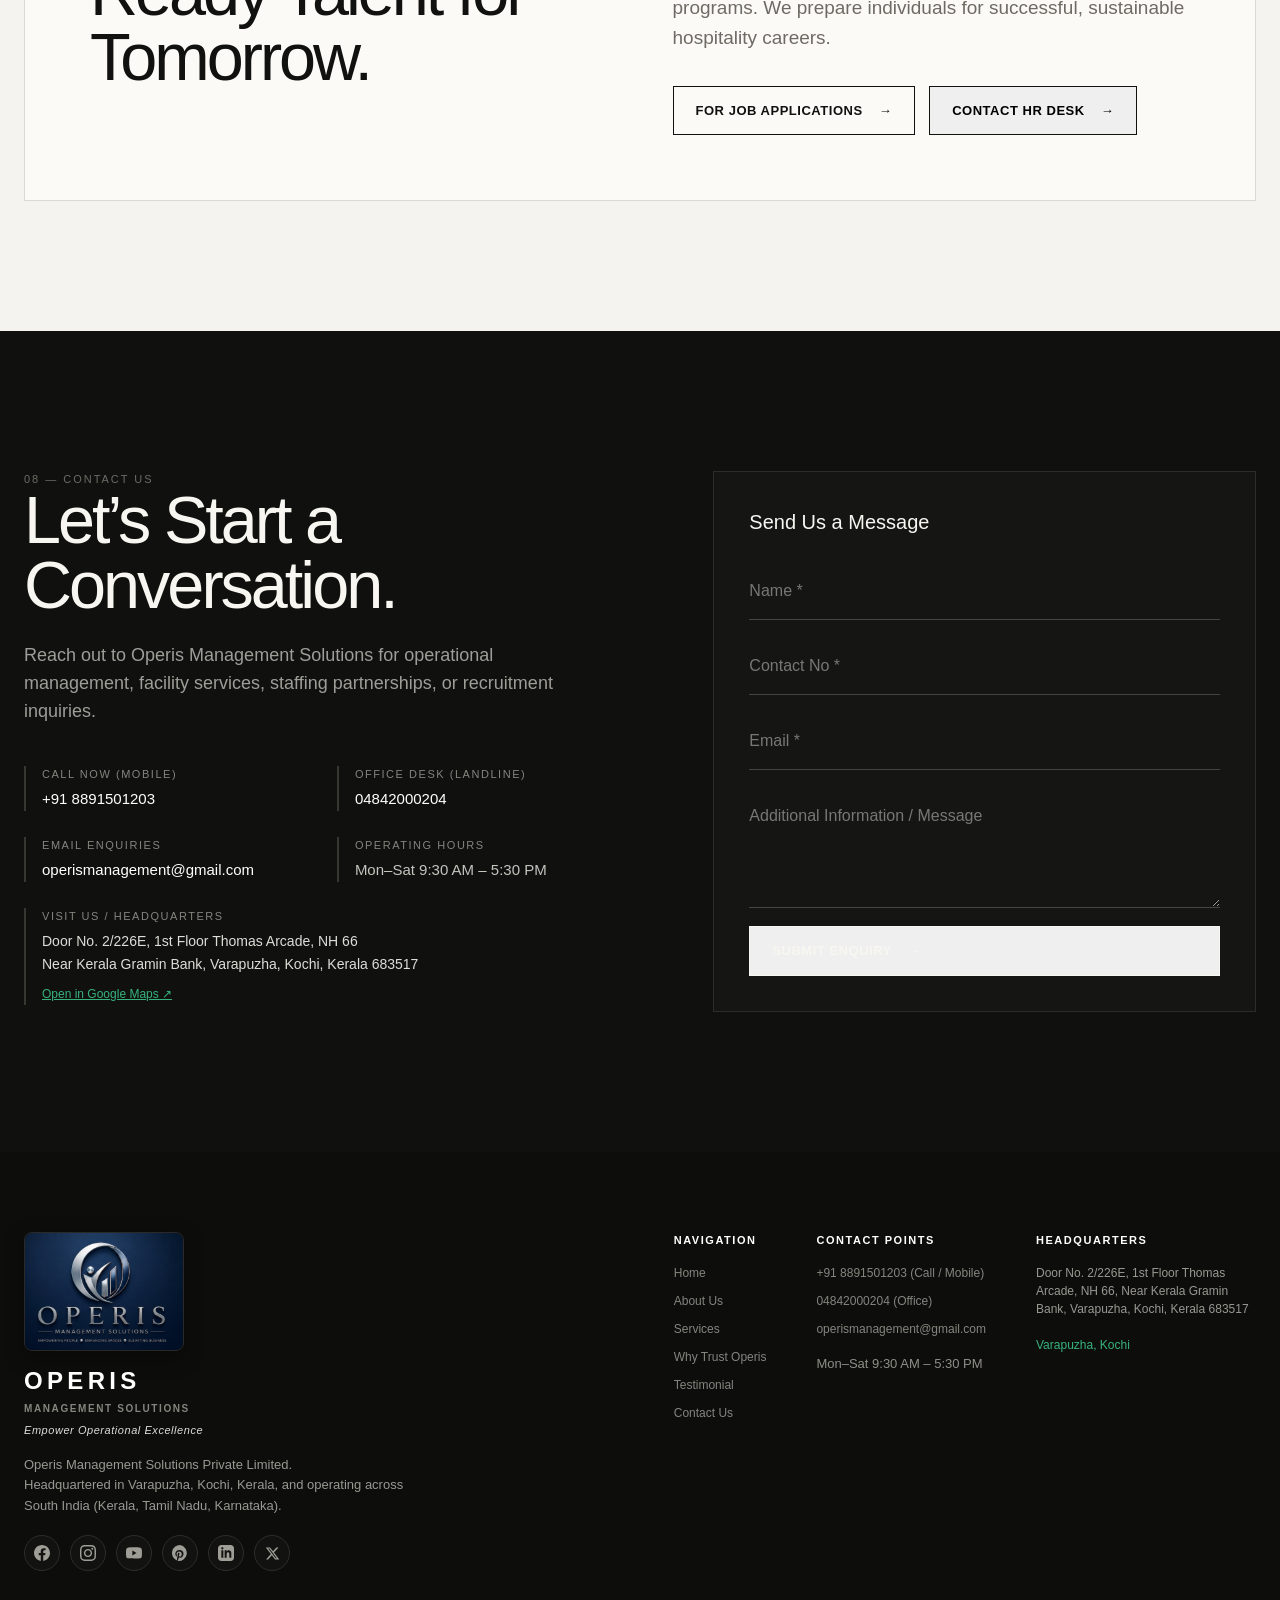
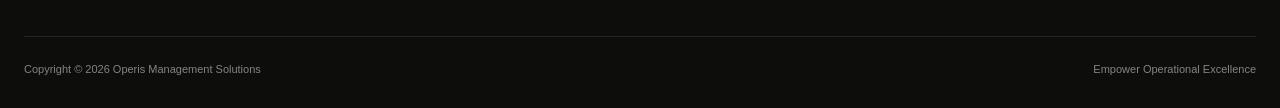
==== commit e25ddcf6: "Remove Powered by LIME TEA attribution from footer" ====
--- a/index.html
+++ b/index.html
@@ -1093,7 +1093,7 @@
     </div>
 
     <div class="footer-bottom">
-      <span>Copyright © 2026 Operis Management Solutions | Powered by LIME TEA</span>
+      <span>Copyright © 2026 Operis Management Solutions</span>
       <span>Empower Operational Excellence</span>
     </div>
   </div>
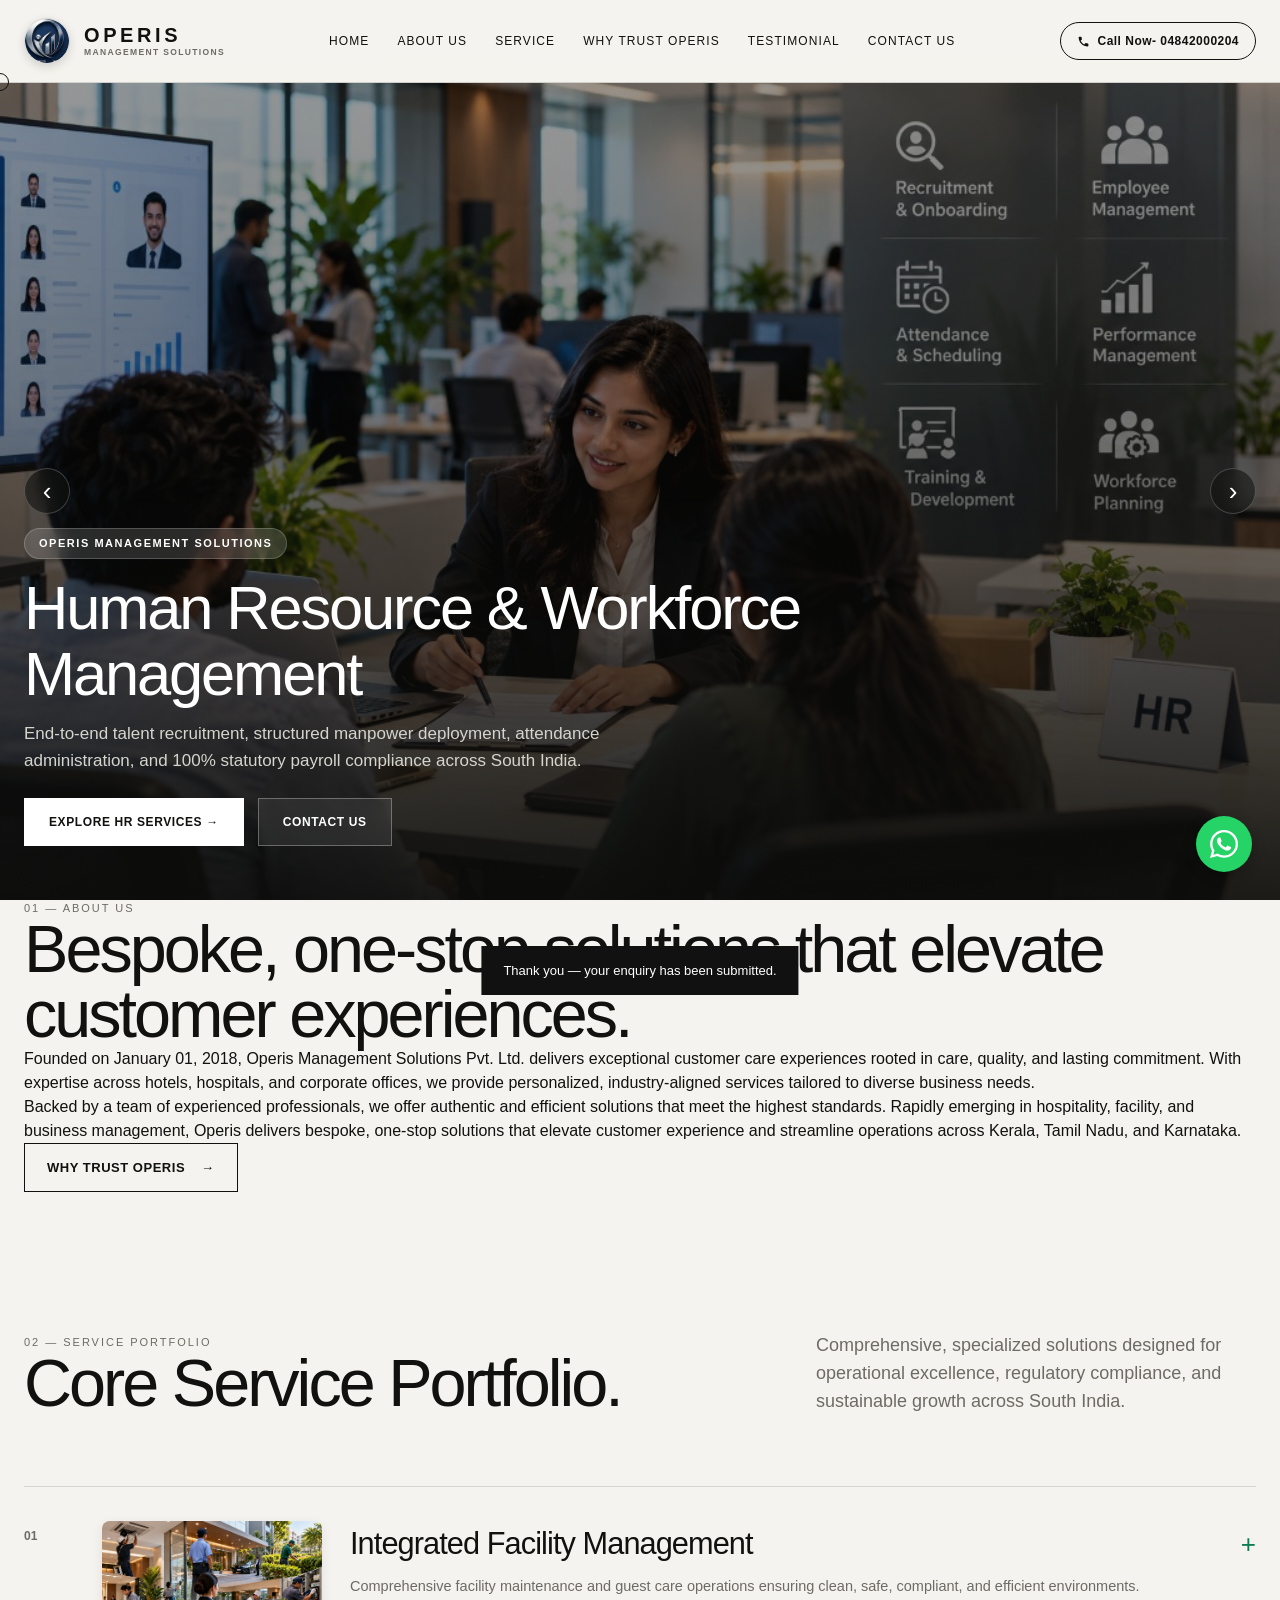
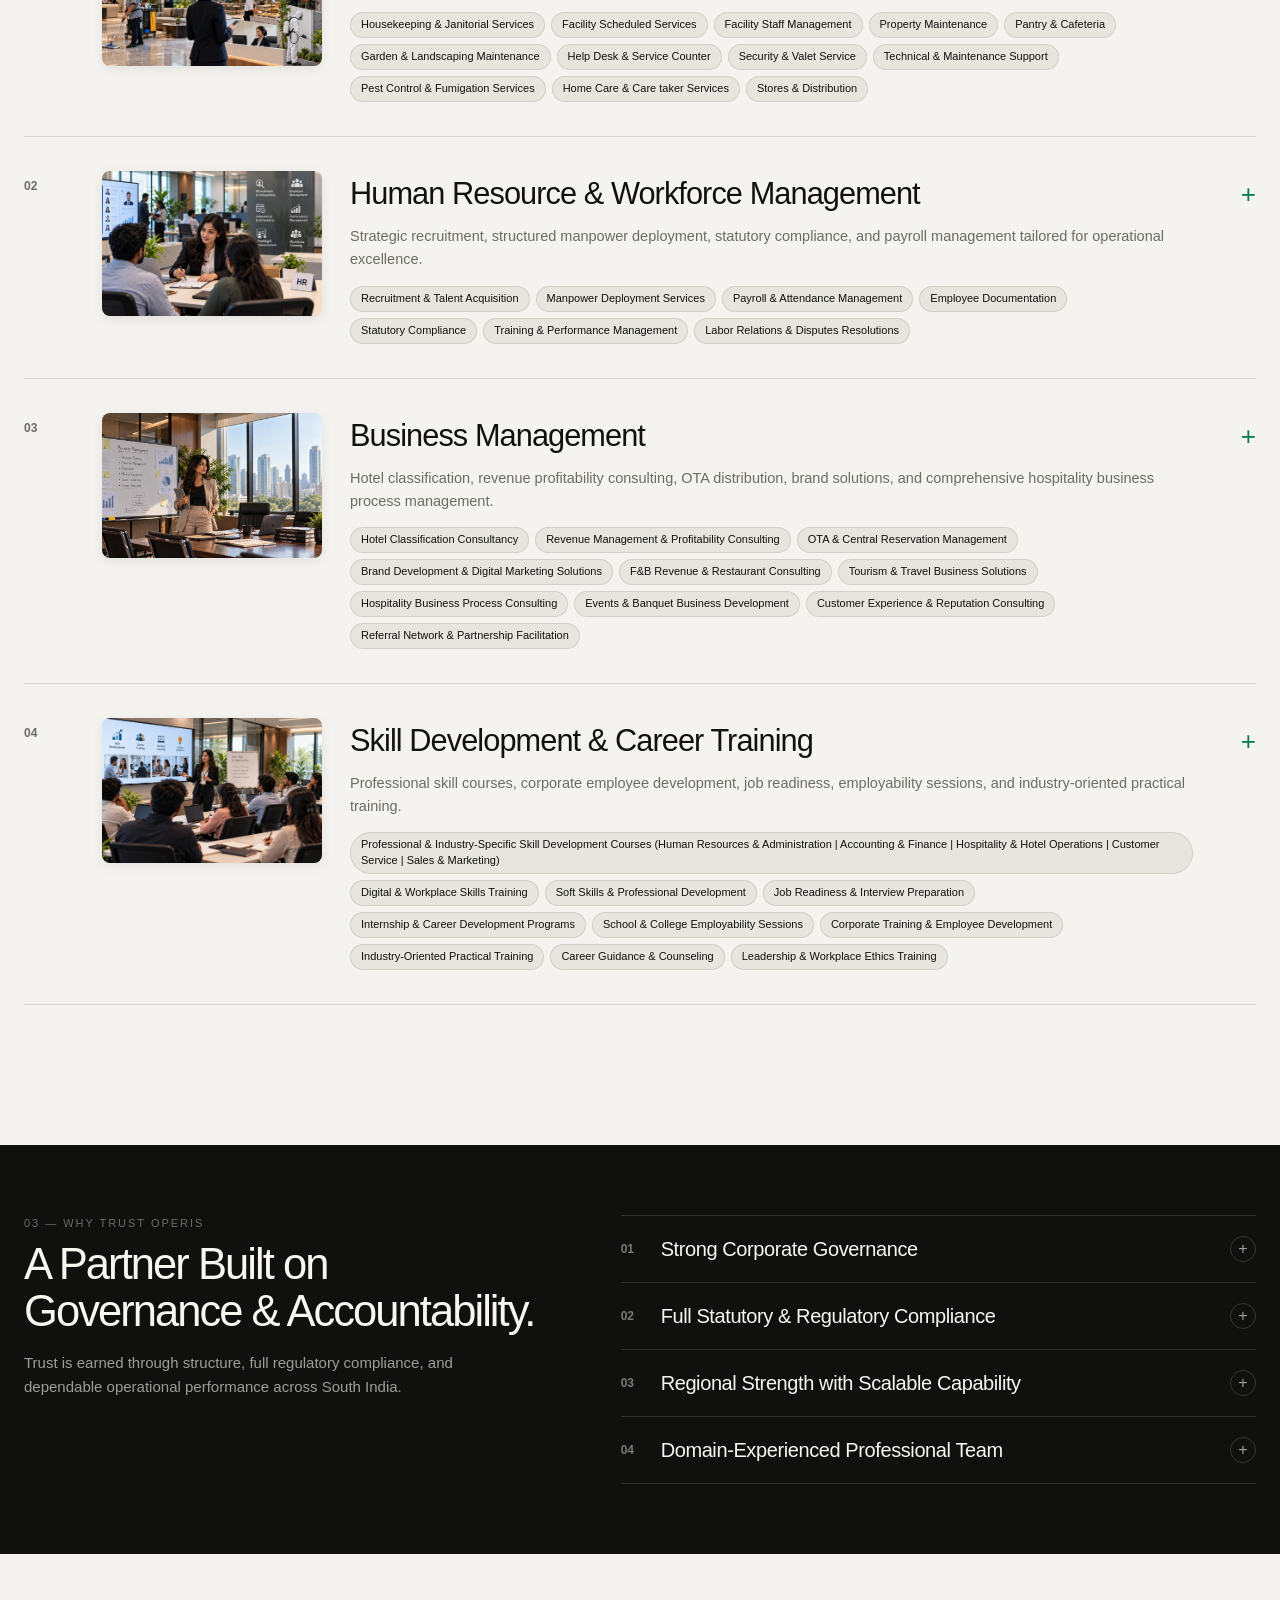
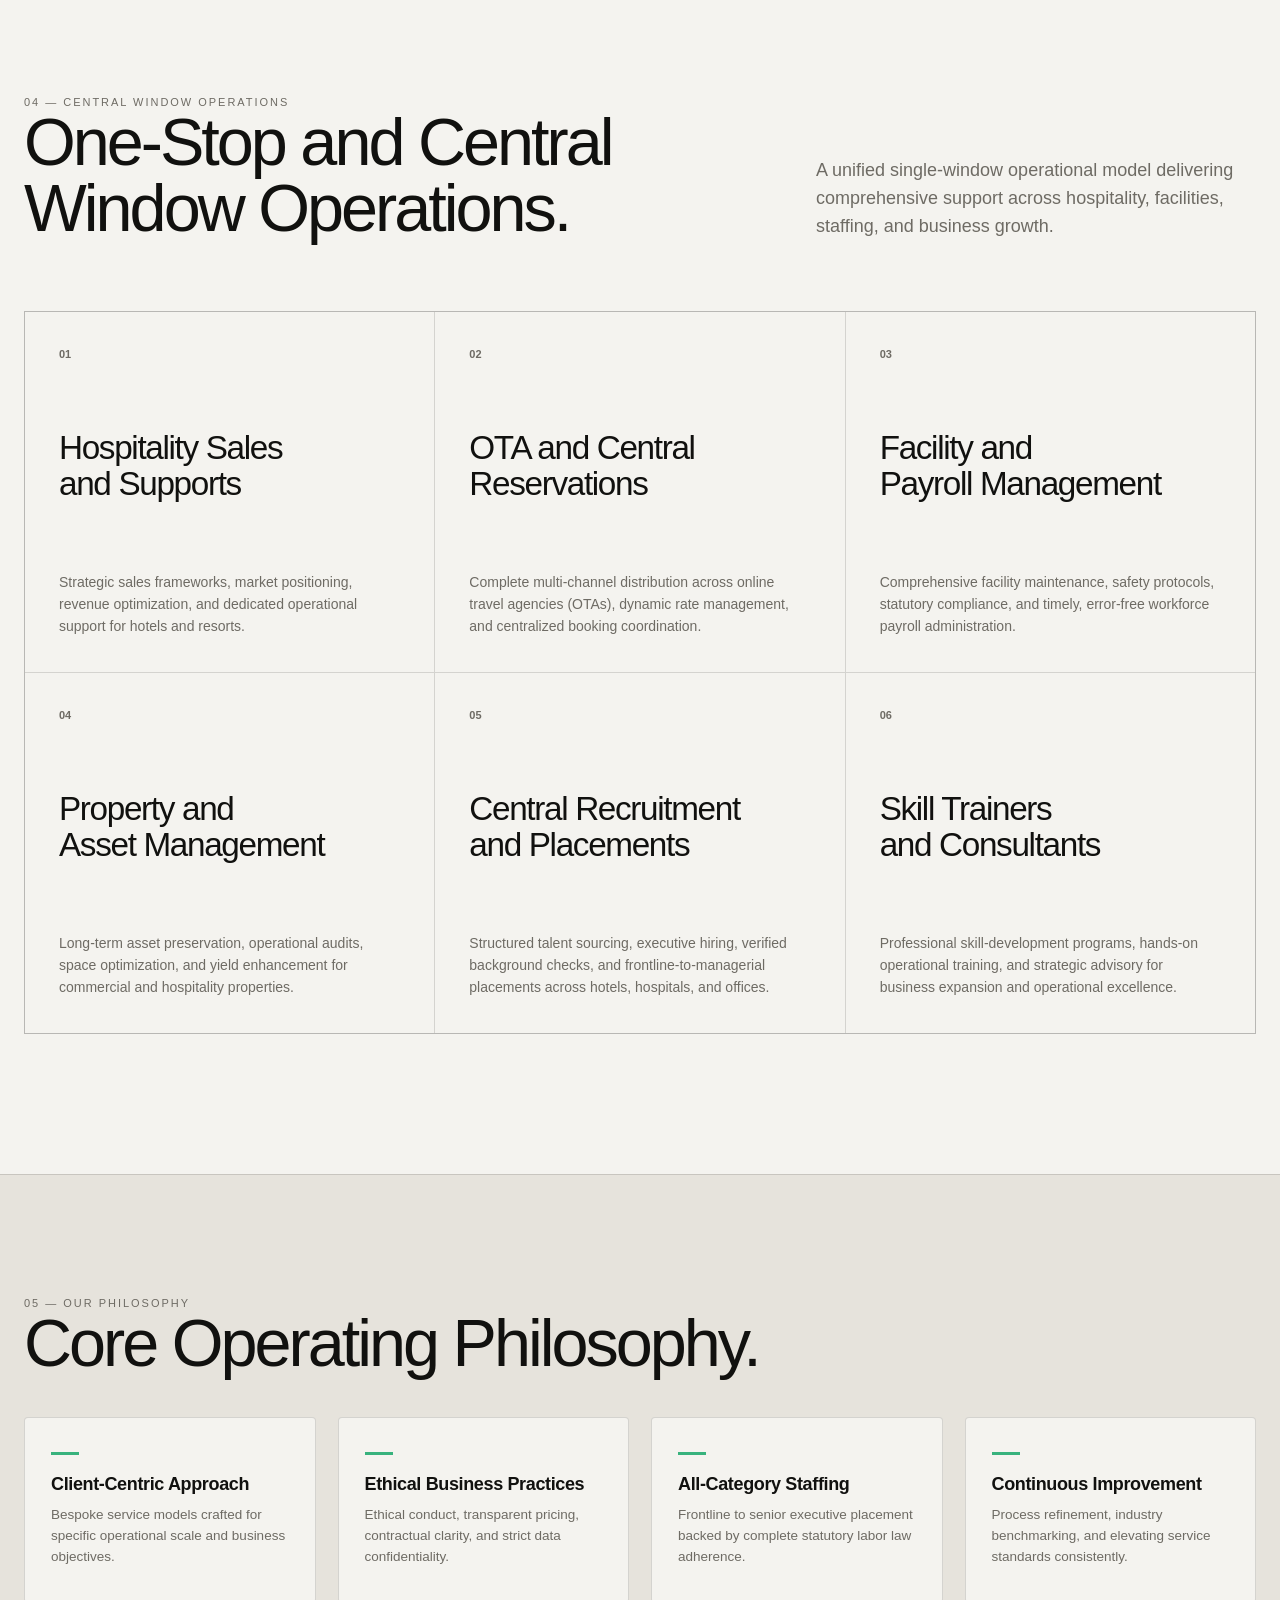
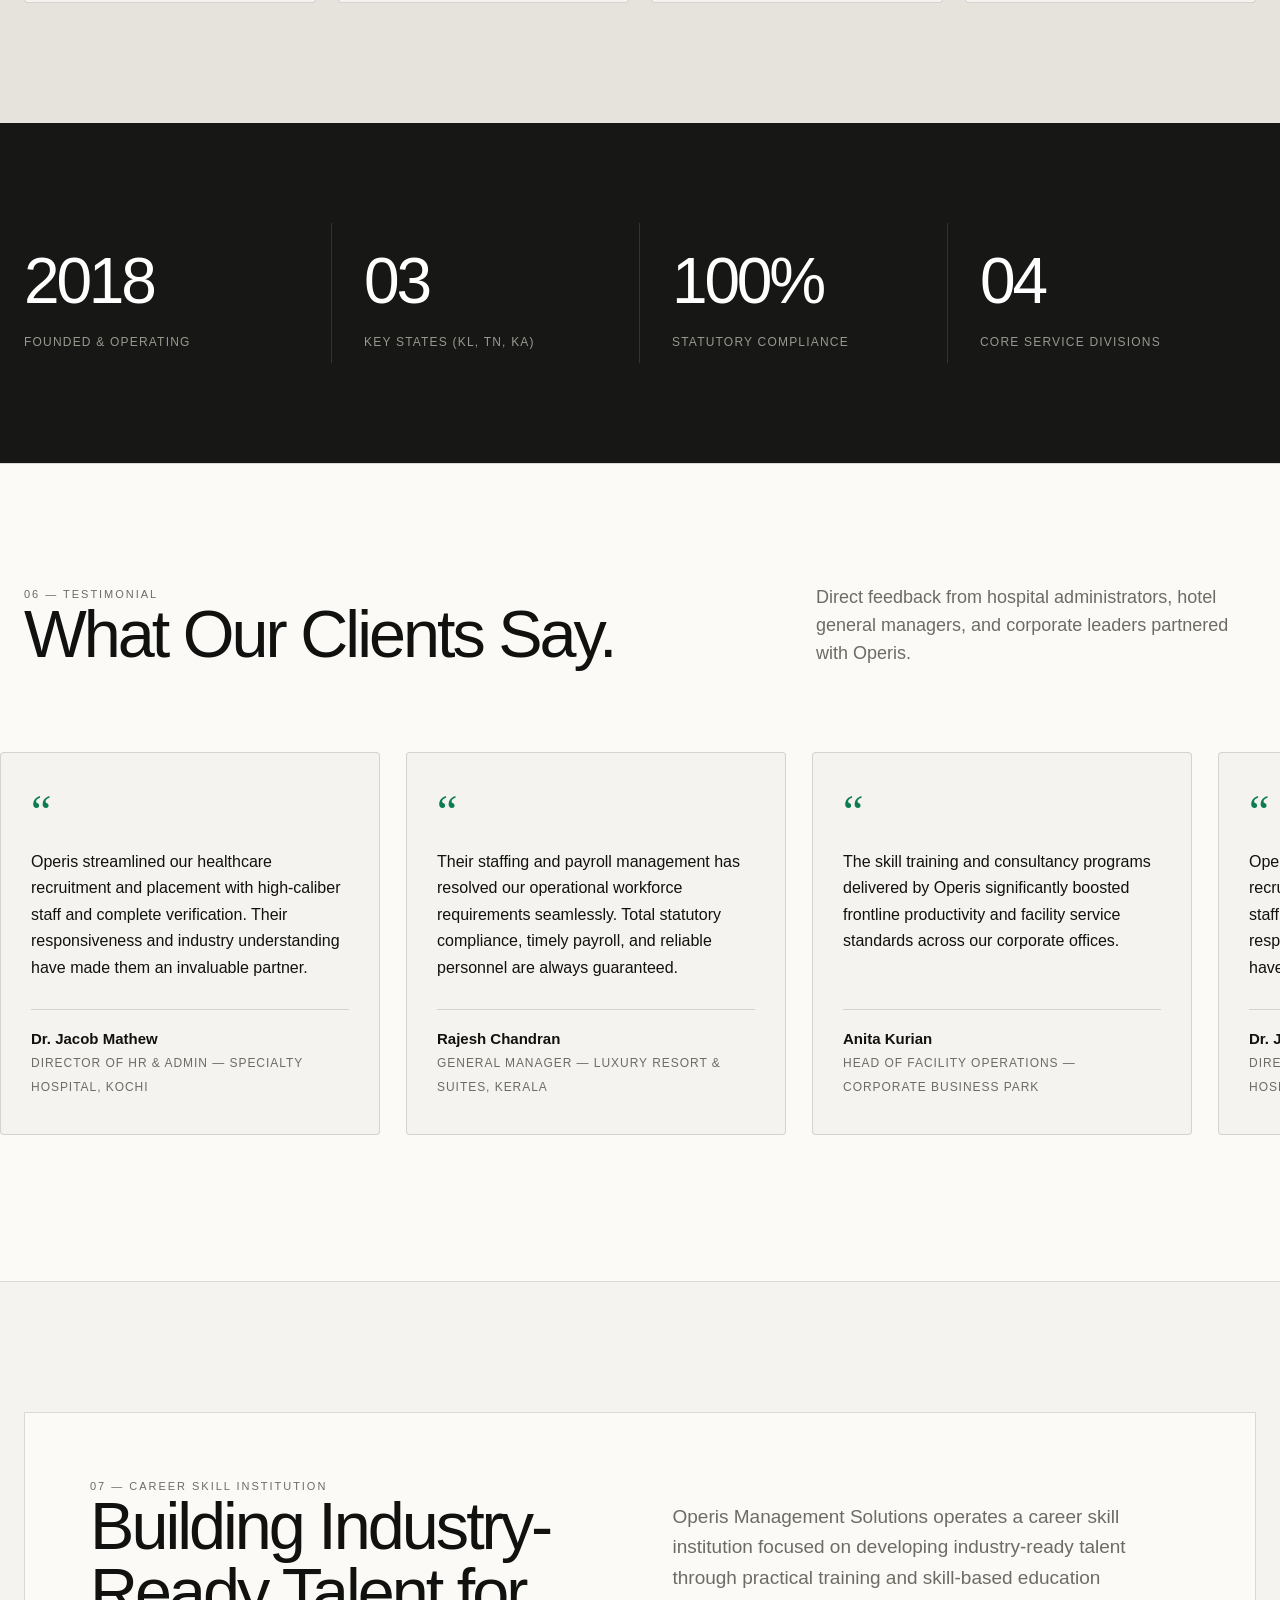
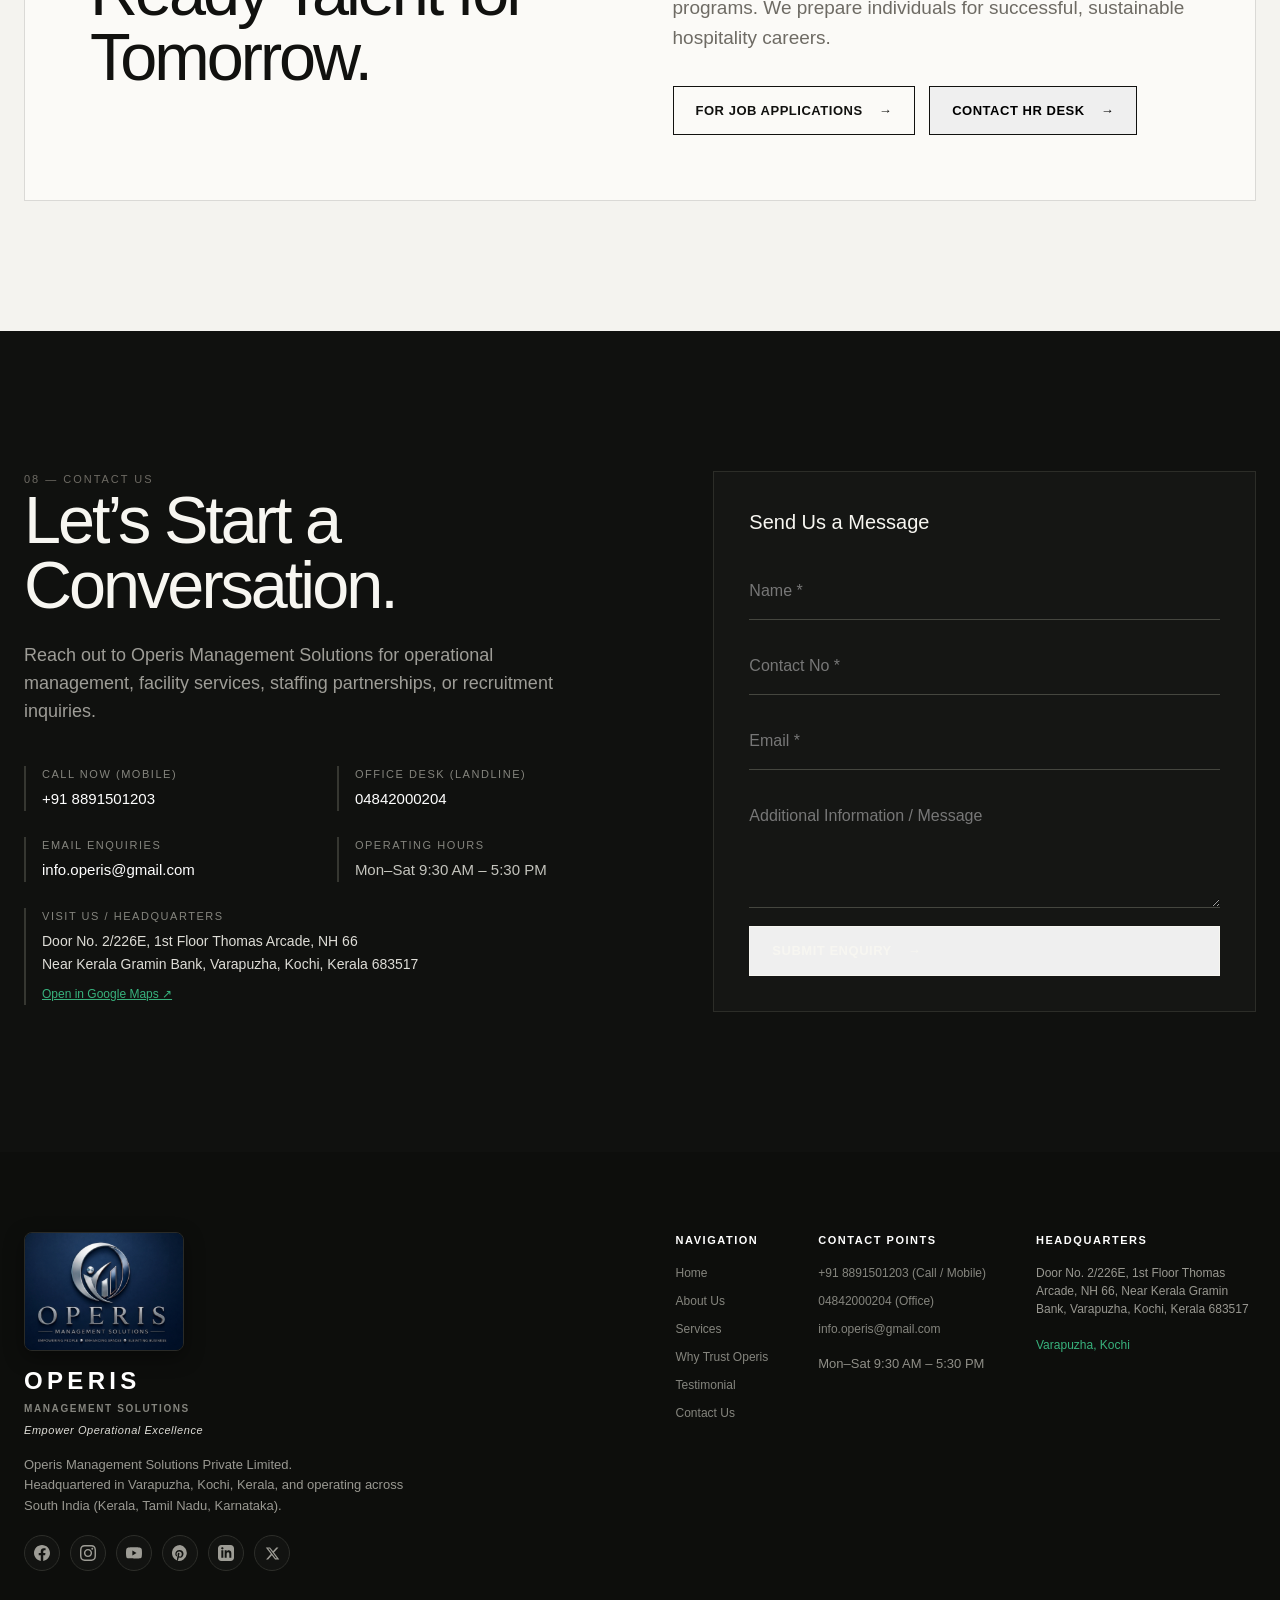
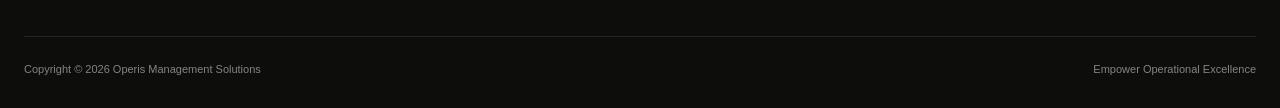
==== commit 120bcaae: "Update email enquiries to info.operis@gmail.com" ====
--- a/index.html
+++ b/index.html
@@ -963,7 +963,7 @@
       <div>
         <p>Operis Management Solutions operates a career skill institution focused on developing industry-ready talent through practical training and skill-based education programs. We prepare individuals for successful, sustainable hospitality careers.</p>
         <div style="display:flex;gap:14px;flex-wrap:wrap">
-          <a class="btn" href="mailto:operismanagement@gmail.com">For Job Applications <span class="arrow">→</span></a>
+          <a class="btn" href="mailto:info.operis@gmail.com">For Job Applications <span class="arrow">→</span></a>
           <button class="btn" id="careerBtn">Contact HR Desk <span class="arrow">→</span></button>
         </div>
       </div>
@@ -994,7 +994,7 @@
 
         <div class="contact-info-item">
           <div class="ci-label">Email Enquiries</div>
-          <div class="ci-val"><a href="mailto:operismanagement@gmail.com">operismanagement@gmail.com</a></div>
+          <div class="ci-val"><a href="mailto:info.operis@gmail.com">info.operis@gmail.com</a></div>
         </div>
 
         <div class="contact-info-item">
@@ -1079,7 +1079,7 @@
           <strong>Contact Points</strong>
           <a href="tel:8891501203">+91 8891501203 (Call / Mobile)</a>
           <a href="tel:04842000204">04842000204 (Office)</a>
-          <a href="mailto:operismanagement@gmail.com">operismanagement@gmail.com</a>
+          <a href="mailto:info.operis@gmail.com">info.operis@gmail.com</a>
           <span style="color:#8f8e87;font-size:13px;display:block;margin-top:6px">Mon–Sat 9:30 AM – 5:30 PM</span>
         </div>
         <div>
@@ -1115,11 +1115,11 @@
     <div style="margin:22px 0;font-size:14px;line-height:1.8">
       <div><strong>Call / Mobile:</strong> <a href="tel:8891501203">+91 8891501203</a></div>
       <div><strong>Landline:</strong> <a href="tel:04842000204">04842000204</a></div>
-      <div><strong>Email:</strong> <a href="mailto:operismanagement@gmail.com">operismanagement@gmail.com</a></div>
+      <div><strong>Email:</strong> <a href="mailto:info.operis@gmail.com">info.operis@gmail.com</a></div>
       <div><strong>Working Hours:</strong> <span>9:30 AM – 5:30 PM</span></div>
       <div><strong>Headquarters:</strong> <span>Door No. 2/226E, Varapuzha, Kochi</span></div>
     </div>
-    <a class="btn" href="mailto:operismanagement@gmail.com">Email Operis <span class="arrow">→</span></a>
+    <a class="btn" href="mailto:info.operis@gmail.com">Email Operis <span class="arrow">→</span></a>
   </div>
 </div>
 
@@ -1298,7 +1298,7 @@
   const message=data.get('message')||'';
   const subject=encodeURIComponent('Operis Enquiry from '+name);
   const body=encodeURIComponent('Name: '+name+'\nContact No: '+phone+'\nEmail: '+email+'\n\nAdditional Information / Message:\n'+message);
-  window.location.href='mailto:operismanagement@gmail.com?subject='+subject+'&body='+body;
+  window.location.href='mailto:info.operis@gmail.com?subject='+subject+'&body='+body;
   toast.classList.add('show');
   setTimeout(()=>toast.classList.remove('show'),3500);
 });
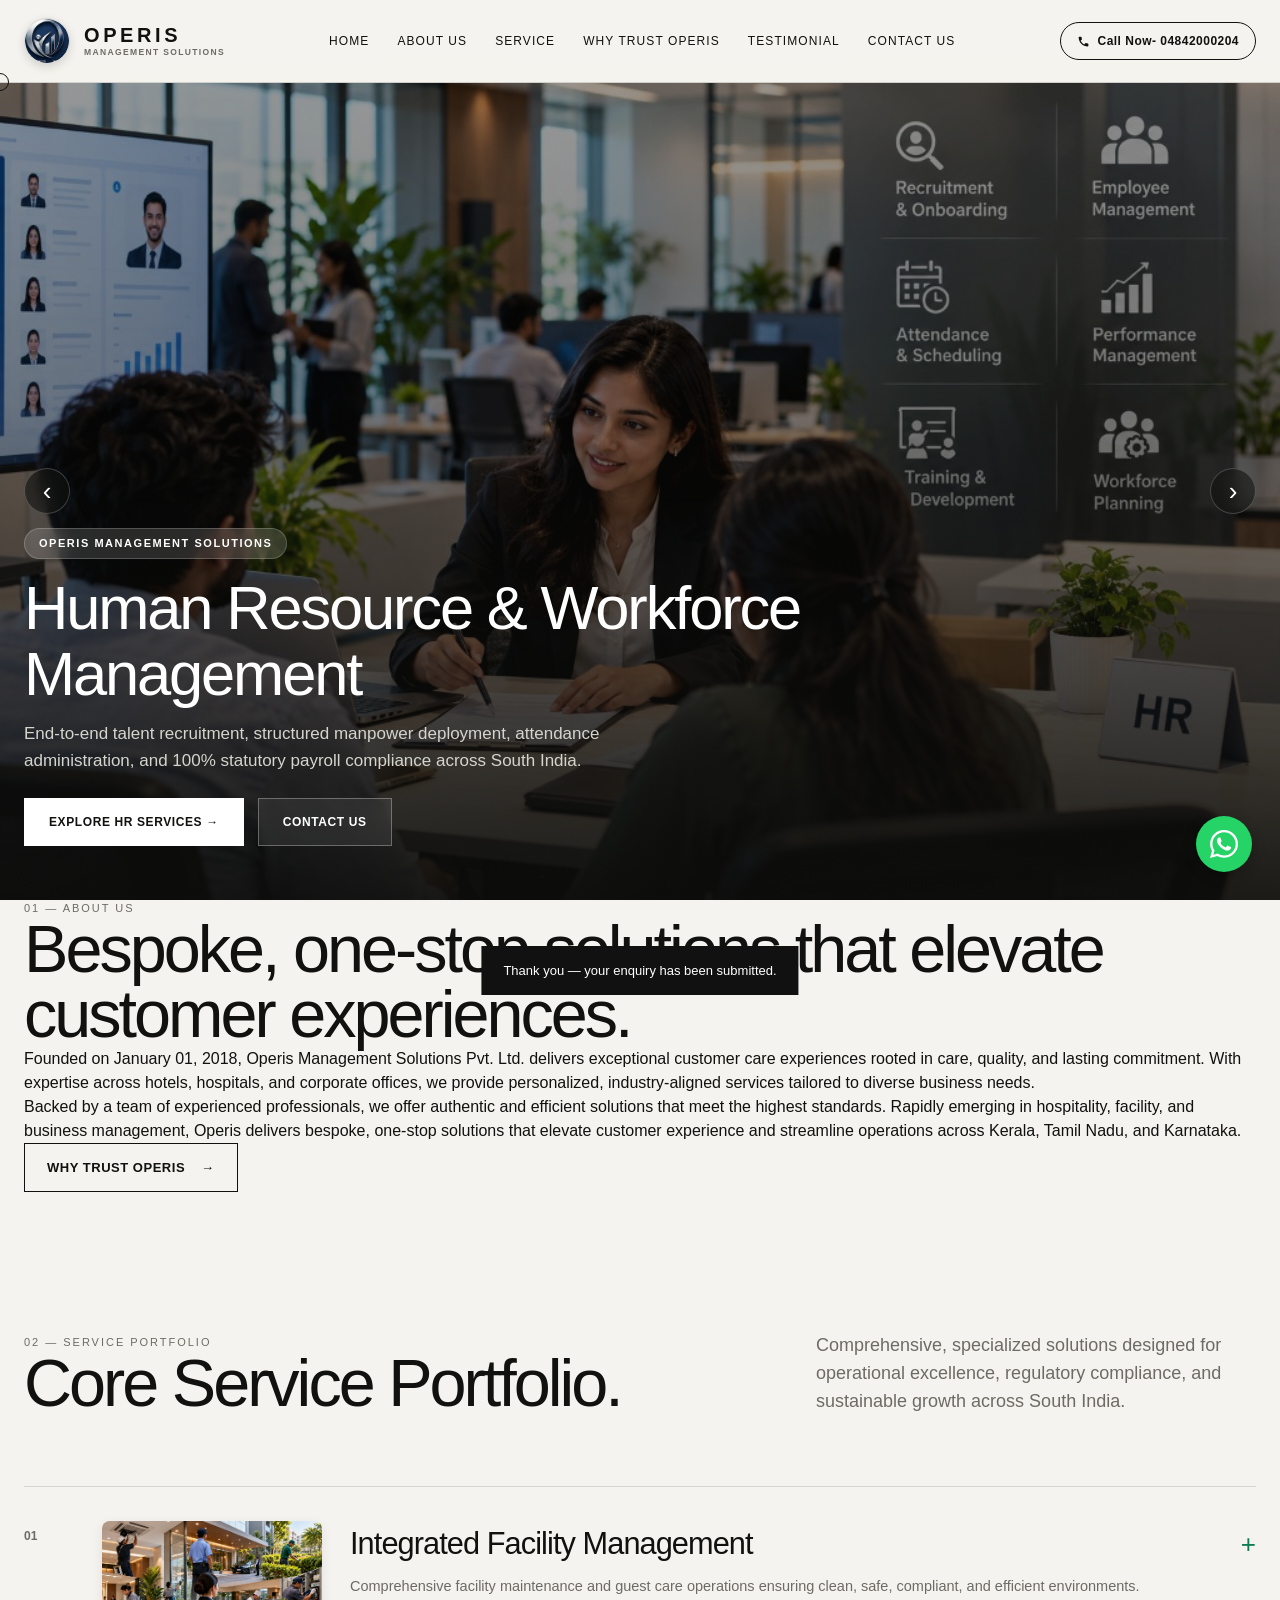
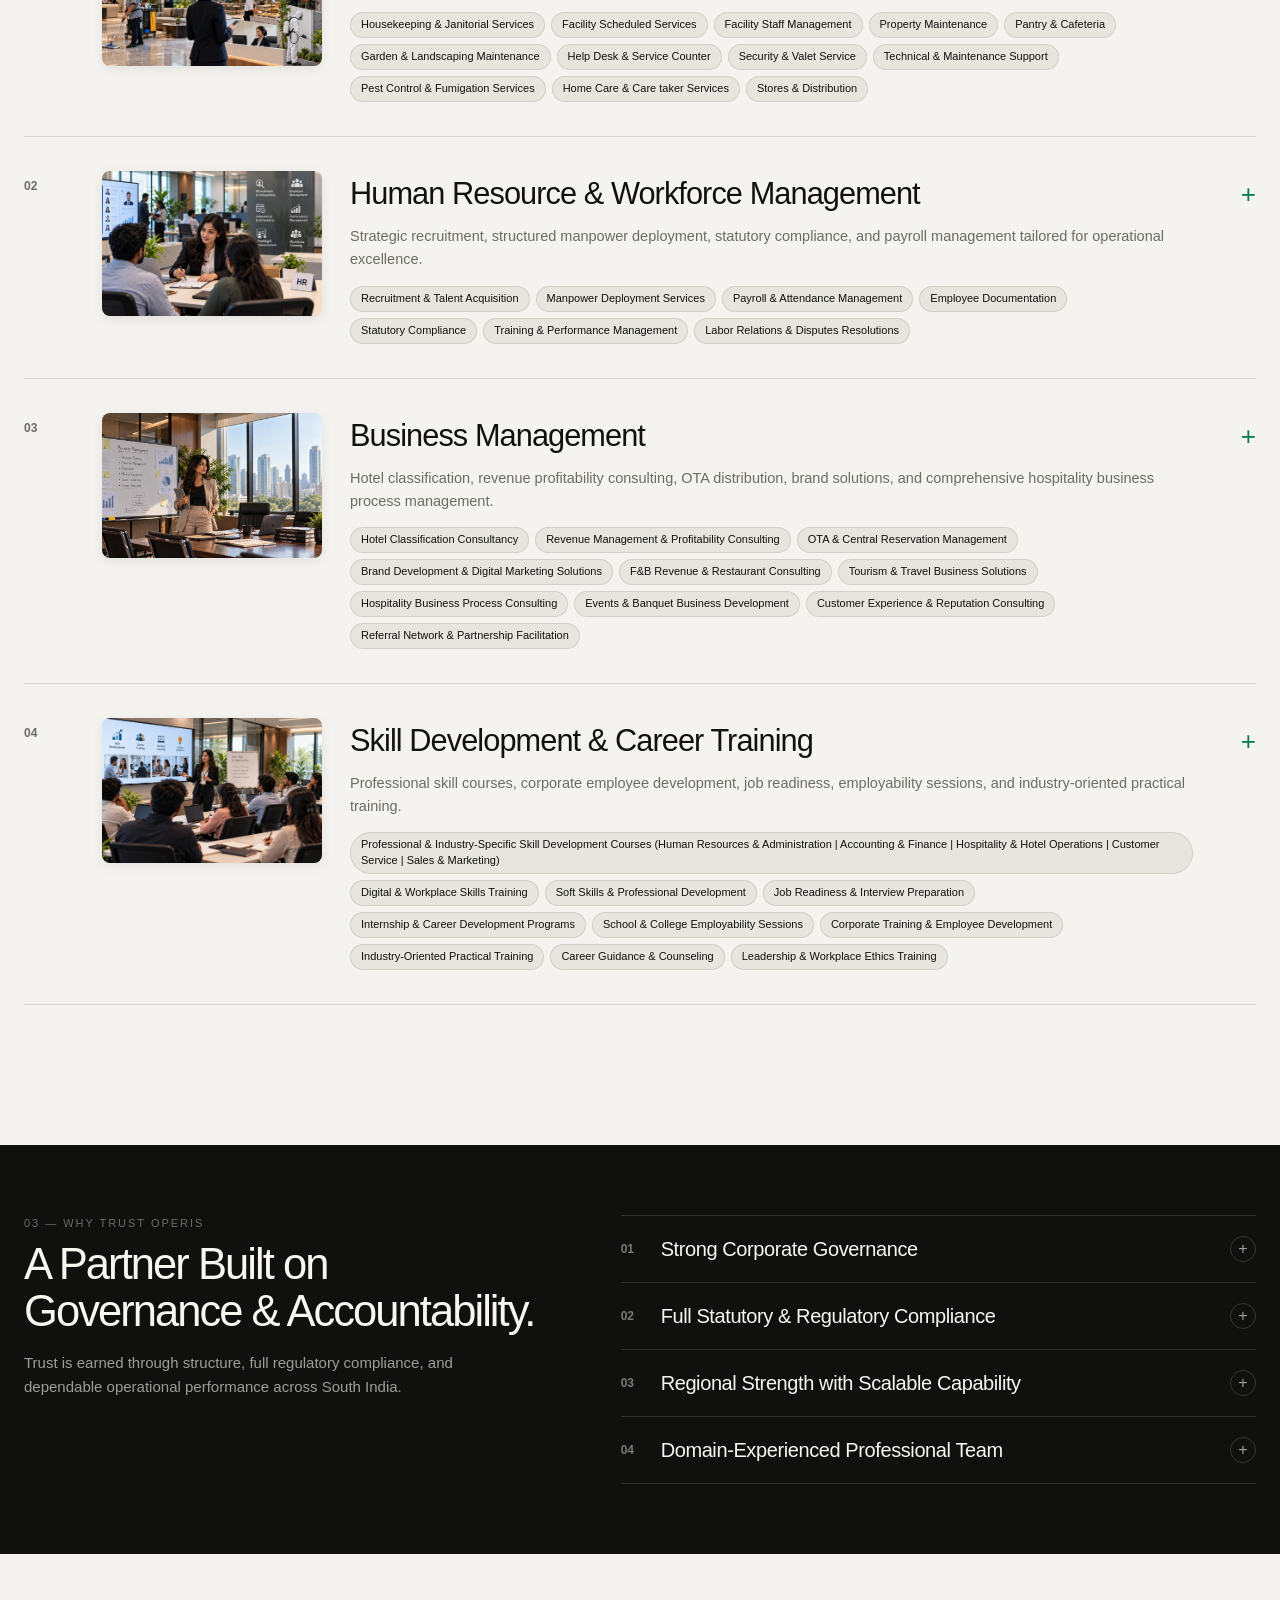
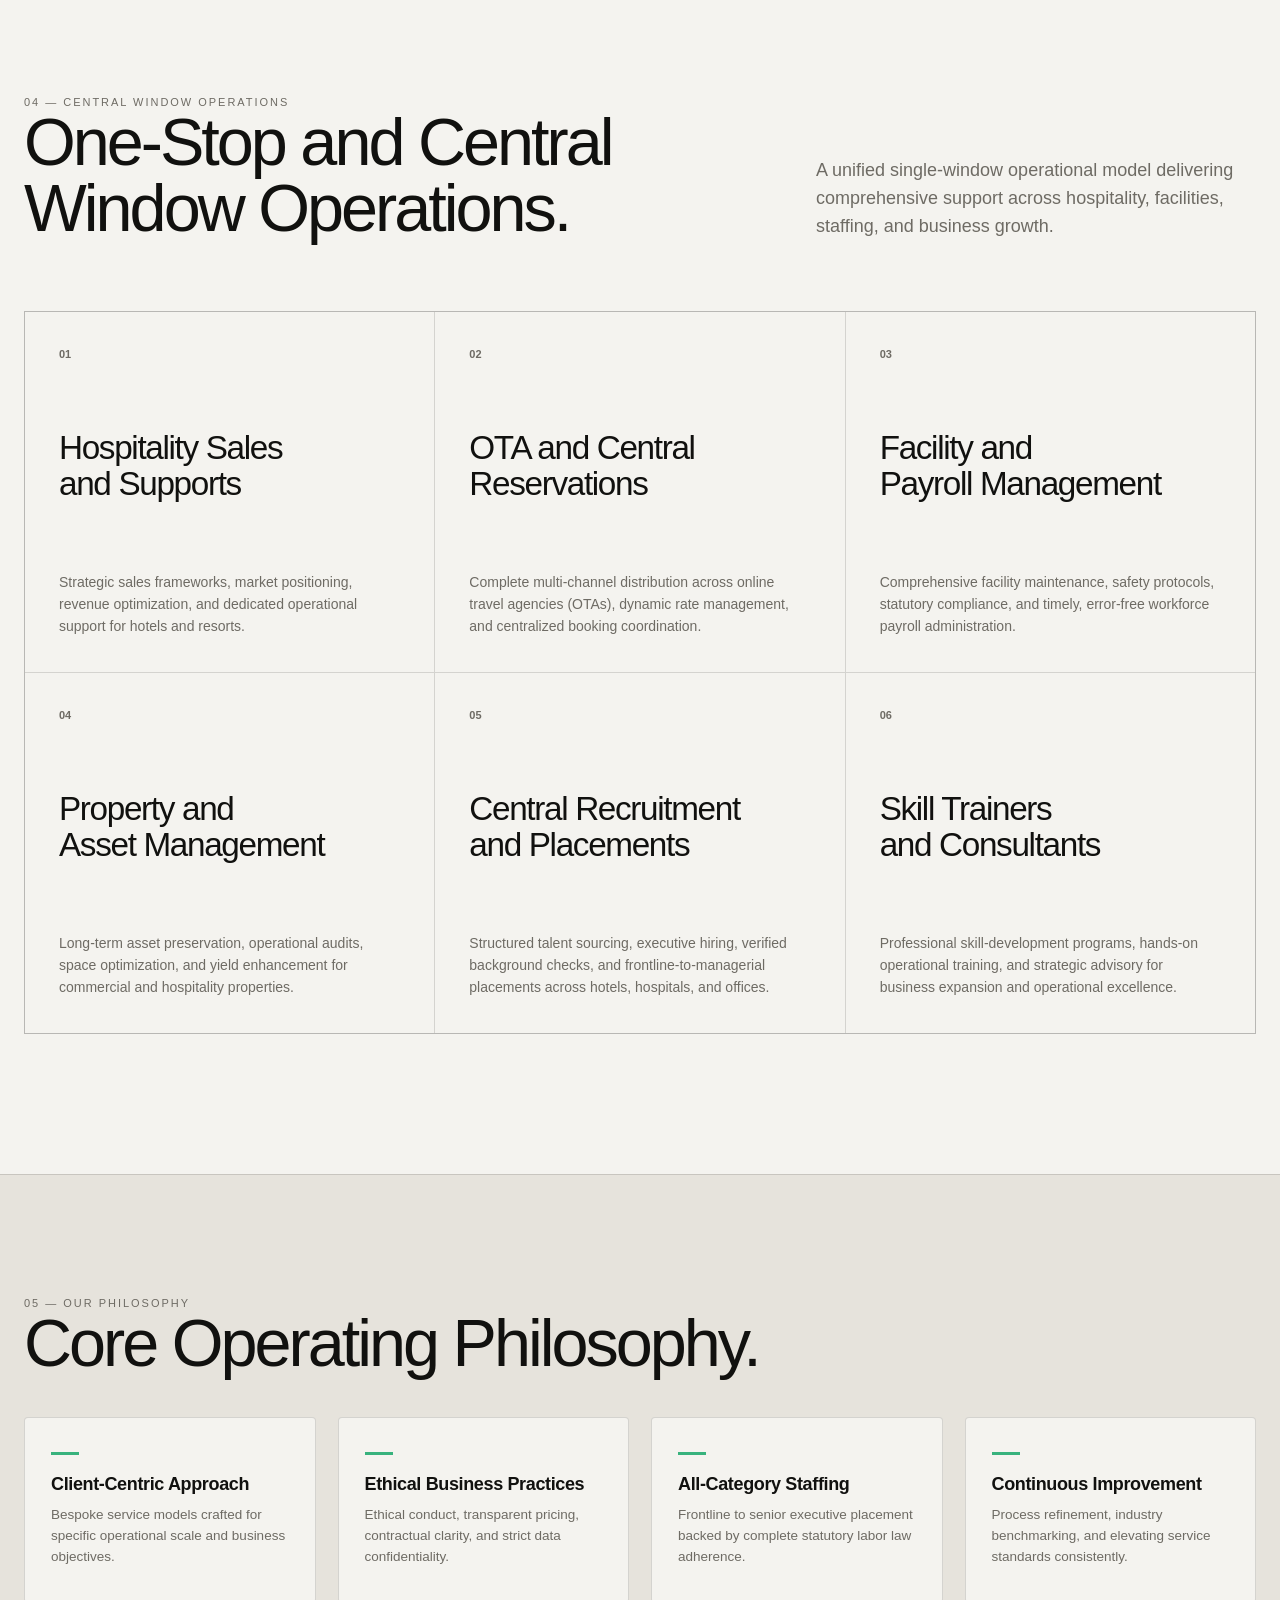
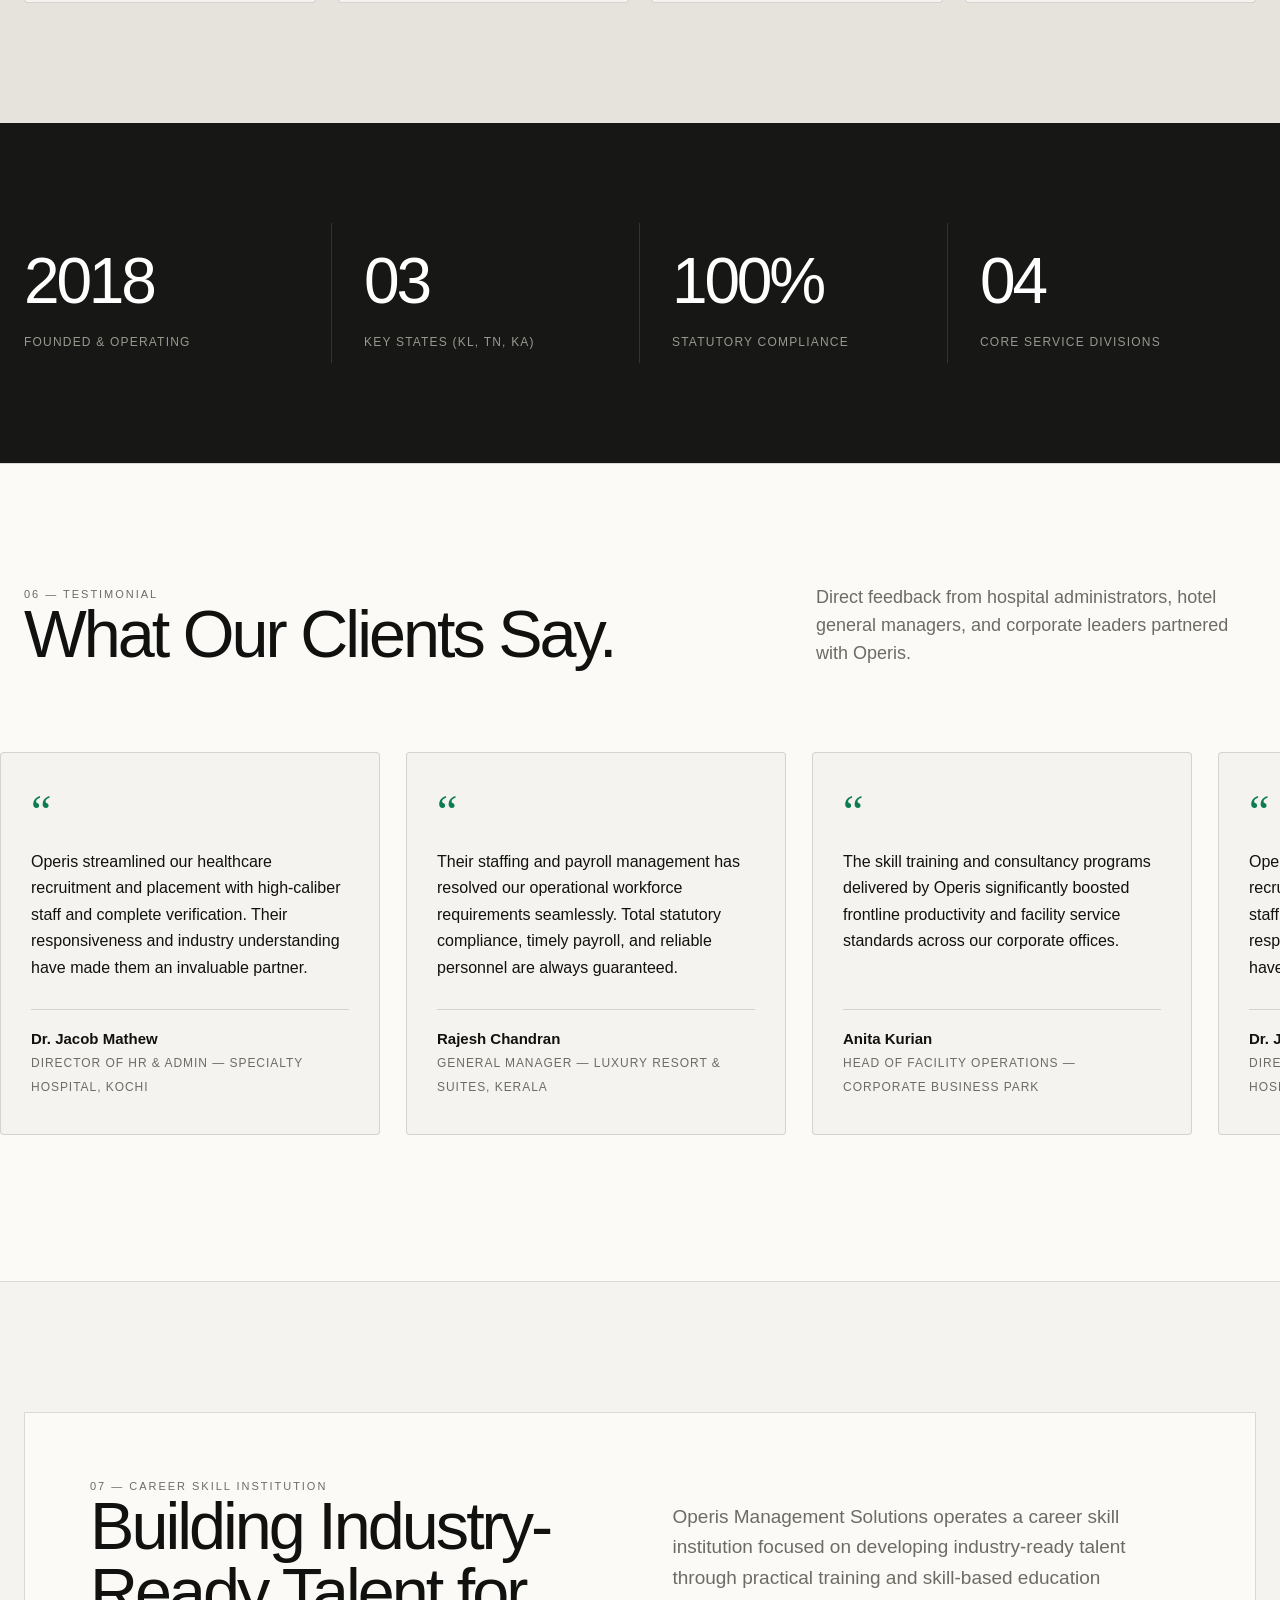
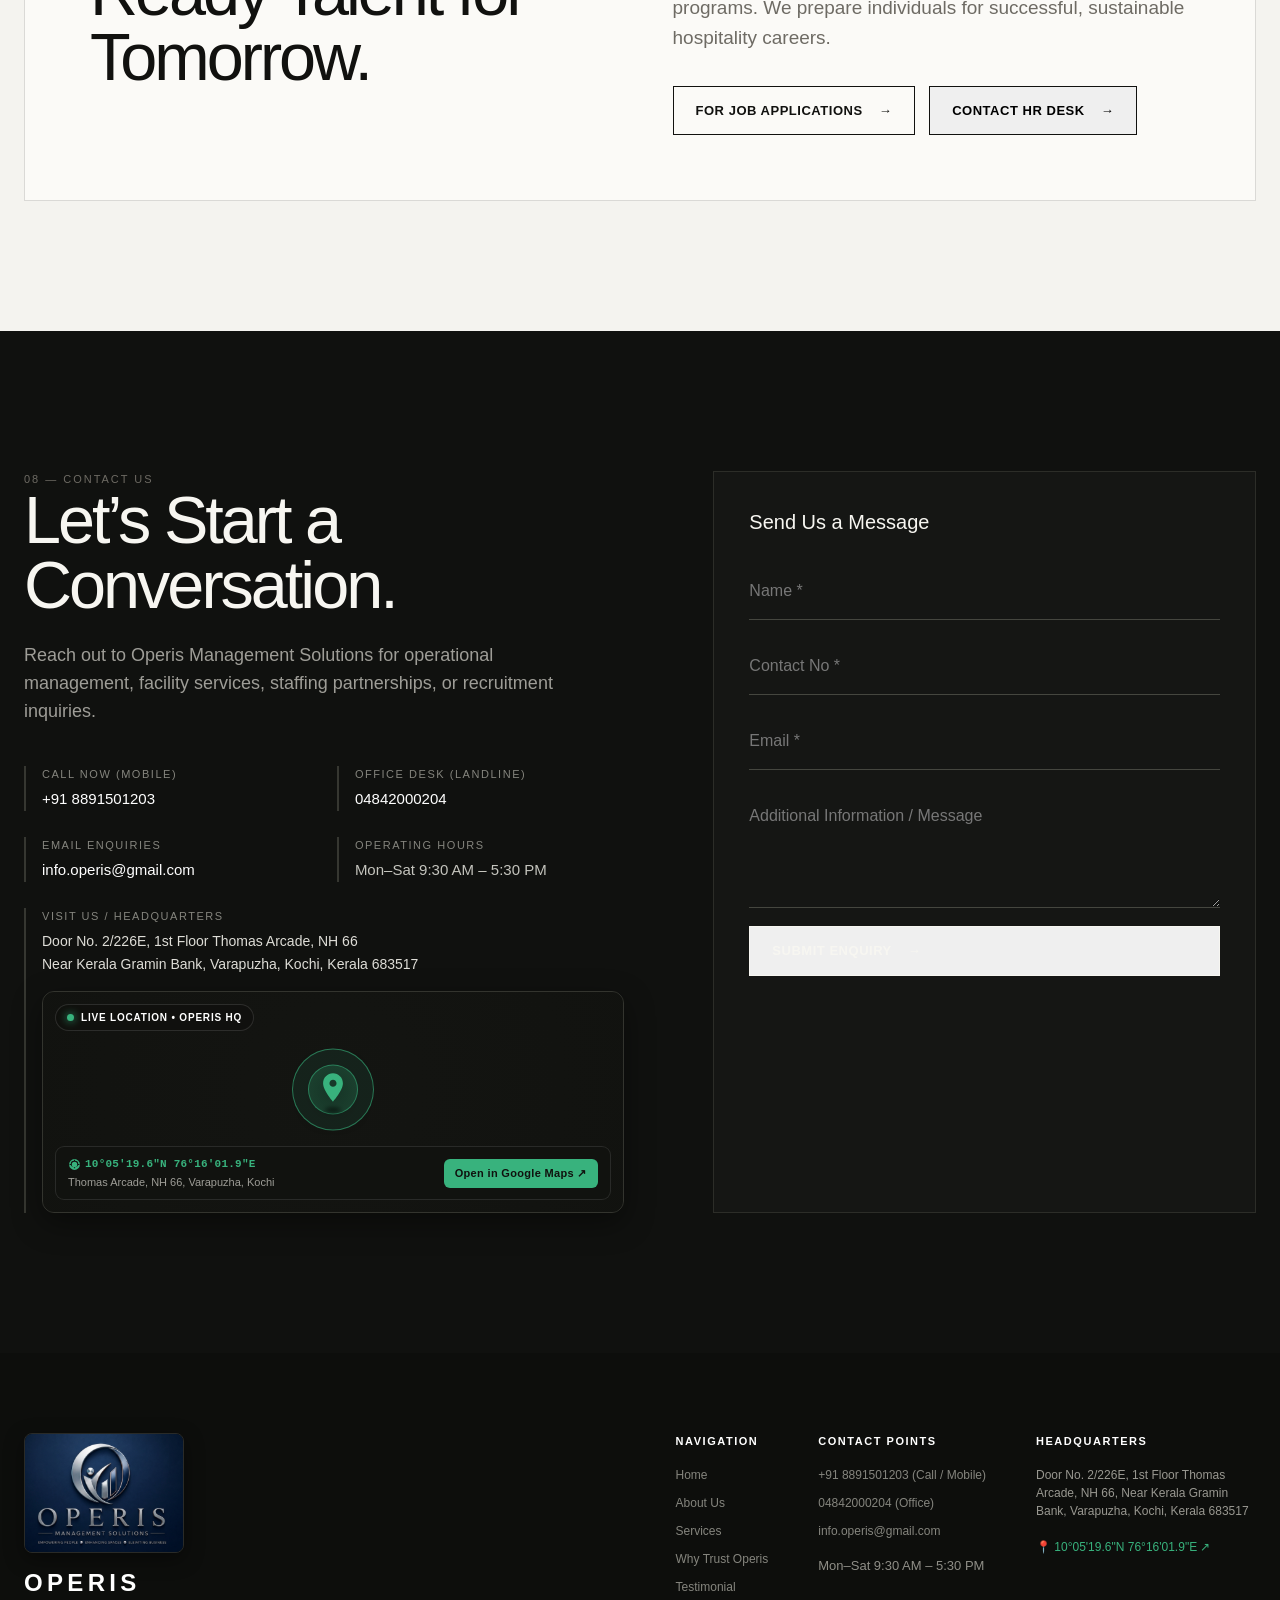
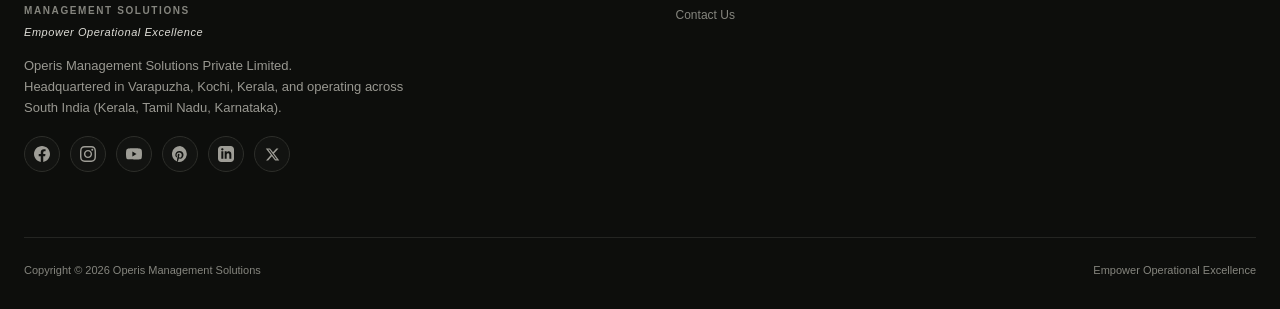
==== commit 439aa995: "Add interactive location card and pulsing marker for 10 05 19.6 N 76 16 01.9 E with Google Maps redi" ====
--- a/index.html
+++ b/index.html
@@ -351,6 +351,35 @@
 .contact-info-item a:hover{color:var(--accent-light)}
 .ci-full{grid-column:1 / -1}
 
+/* LOCATION CARD & RADAR PIN MARKER */
+.location-card{margin-top:16px;border-radius:12px;overflow:hidden;border:1px solid #33342e;background:#141512;transition:border-color .3s,transform .3s,box-shadow .3s;box-shadow:0 10px 30px rgba(0,0,0,.4)}
+.location-card:hover{border-color:#38b27d;transform:translateY(-2px);box-shadow:0 16px 36px rgba(56,178,125,.18)}
+.location-map-wrap{position:relative;display:block;width:100%;height:220px;overflow:hidden;text-decoration:none;color:inherit;cursor:pointer}
+.location-iframe{width:100%;height:100%;border:0;pointer-events:none;filter:invert(90%) hue-rotate(180deg) brightness(.85) contrast(1.15) saturate(.8);transition:transform .4s ease,filter .3s ease}
+.location-card:hover .location-iframe{transform:scale(1.02);filter:invert(90%) hue-rotate(180deg) brightness(.92) contrast(1.2) saturate(.95)}
+.location-marker-layer{position:absolute;inset:0;display:flex;flex-direction:column;justify-content:space-between;padding:12px;background:radial-gradient(circle at 50% 45%,rgba(16,17,14,.1) 0%,rgba(16,17,14,.65) 100%);pointer-events:none}
+.location-top-chip{align-self:flex-start;display:inline-flex;align-items:center;gap:7px;background:rgba(16,17,14,.88);backdrop-filter:blur(8px);-webkit-backdrop-filter:blur(8px);padding:5px 11px;border-radius:999px;border:1px solid rgba(255,255,255,.12);font-size:10px;letter-spacing:.08em;font-weight:700;color:#fff}
+.location-top-chip .live-dot{width:7px;height:7px;border-radius:50%;background:#38b27d;box-shadow:0 0 8px #38b27d;animation:beaconPulse 1.8s infinite}
+@keyframes beaconPulse{0%,100%{opacity:1;transform:scale(1)}50%{opacity:.4;transform:scale(.8)}}
+.custom-pin-center{position:absolute;top:44%;left:50%;transform:translate(-50%,-50%);display:flex;flex-direction:column;align-items:center;justify-content:center;z-index:3}
+.pin-radar,.pin-radar-2{position:absolute;border-radius:50%;pointer-events:none;border:1.5px solid rgba(56,178,125,.6)}
+.pin-radar{width:50px;height:50px;background:rgba(56,178,125,.22);animation:radarPing 2.2s cubic-bezier(0,0,.2,1) infinite}
+.pin-radar-2{width:82px;height:82px;background:rgba(56,178,125,.1);animation:radarPing 2.2s cubic-bezier(0,0,.2,1) infinite .75s}
+@keyframes radarPing{0%{transform:scale(.3);opacity:1}80%{transform:scale(1.5);opacity:0}100%{transform:scale(1.7);opacity:0}}
+.custom-pin-icon{position:relative;width:34px;height:44px;display:flex;align-items:center;justify-content:center;filter:drop-shadow(0 6px 14px rgba(0,0,0,.75));animation:pinFloat 2.6s ease-in-out infinite;transform-origin:bottom center}
+@keyframes pinFloat{0%,100%{transform:translateY(0)}50%{transform:translateY(-5px)}}
+.custom-pin-icon svg{width:34px;height:44px;fill:#38b27d}
+.pin-shadow{width:16px;height:5px;background:rgba(0,0,0,.6);border-radius:50%;margin-top:-2px;filter:blur(2px)}
+.location-bottom-bar{display:flex;align-items:center;justify-content:space-between;gap:10px;background:rgba(18,19,16,.92);backdrop-filter:blur(8px);-webkit-backdrop-filter:blur(8px);padding:9px 12px;border-radius:9px;border:1px solid rgba(255,255,255,.1)}
+.coords-text{font-family:ui-monospace,SFMono-Regular,Menlo,Monaco,Consolas,monospace;font-size:11px;font-weight:700;color:#38b27d;letter-spacing:.02em;display:flex;align-items:center;gap:4px}
+.coords-sub{font-size:11px;color:#9e9d97;margin-top:1px}
+.maps-action-pill{display:inline-flex;align-items:center;gap:4px;font-size:11px;font-weight:600;letter-spacing:.03em;color:#10110e;background:#38b27d;padding:6px 11px;border-radius:6px;white-space:nowrap;transition:background .2s,transform .2s}
+.location-card:hover .maps-action-pill{background:#4ade9f;transform:translateX(2px)}
+@media(max-width:600px){
+  .location-bottom-bar{flex-direction:column;align-items:flex-start;gap:8px}
+  .maps-action-pill{width:100%;justify-content:center}
+}
+
 .contact-form{display:flex;flex-direction:column;gap:18px;background:rgba(255,255,255,.02);padding:35px;border:1px solid #2c2d28}
 .form-title{font-size:20px;font-weight:500;margin-bottom:8px}
 .contact-form input,.contact-form textarea{width:100%;background:transparent;border:0;border-bottom:1px solid #45463f;color:white;padding:16px 0;outline:0;transition:border-color .3s}
@@ -1008,9 +1037,47 @@
             Door No. 2/226E, 1st Floor Thomas Arcade, NH 66<br>
             Near Kerala Gramin Bank, Varapuzha, Kochi, Kerala 683517
           </div>
-          <a href="https://maps.google.com/?q=Thomas+Arcade,+NH+66,+Varapuzha,+Kerala+683517" target="_blank" rel="noopener noreferrer" style="display:inline-flex;align-items:center;gap:6px;font-size:12px;color:#38b27d;margin-top:10px;text-decoration:underline">
-            Open in Google Maps ↗
-          </a>
+
+          <!-- INTERACTIVE LOCATION CARD & RADAR PIN MARKER -->
+          <div class="location-card">
+            <a href="https://www.google.com/maps/search/?api=1&query=10.088778,76.267194" target="_blank" rel="noopener noreferrer" class="location-map-wrap" title="Open 10°05'19.6&quot;N 76°16'01.9&quot;E in Google Maps">
+              <iframe class="location-iframe" 
+                src="https://www.openstreetmap.org/export/embed.html?bbox=76.260%2C10.083%2C76.274%2C10.094&amp;layer=mapnik&amp;marker=10.088778%2C76.267194" 
+                loading="lazy" 
+                title="Operis Location Map"
+                aria-label="Operis Office Location Map">
+              </iframe>
+
+              <div class="location-marker-layer">
+                <div class="location-top-chip">
+                  <span class="live-dot"></span>
+                  <span>LIVE LOCATION • OPERIS HQ</span>
+                </div>
+
+                <div class="custom-pin-center">
+                  <div class="pin-radar"></div>
+                  <div class="pin-radar-2"></div>
+                  <div class="custom-pin-icon">
+                    <svg viewBox="0 0 24 24" aria-hidden="true"><path d="M12 2C8.13 2 5 5.13 5 9c0 5.25 7 13 7 13s7-7.75 7-13c0-3.87-3.13-7-7-7zm0 9.5c-1.38 0-2.5-1.12-2.5-2.5s1.12-2.5 2.5-2.5 2.5 1.12 2.5 2.5-1.12 2.5-2.5 2.5z"/></svg>
+                  </div>
+                  <div class="pin-shadow"></div>
+                </div>
+
+                <div class="location-bottom-bar">
+                  <div>
+                    <div class="coords-text">
+                      <svg viewBox="0 0 24 24" width="13" height="13" style="fill:#38b27d"><path d="M12 2a10 10 0 100 20 10 10 0 000-20zm1 14.93V19h-2v-2.07A6.002 6.002 0 015.07 13H3v-2h2.07A6.002 6.002 0 0111 5.07V3h2v2.07A6.002 6.002 0 0118.93 11H21v2h-2.07A6.002 6.002 0 0113 16.93zM12 7a5 5 0 100 10 5 5 0 000-10z"/></svg>
+                      10°05'19.6"N 76°16'01.9"E
+                    </div>
+                    <div class="coords-sub">Thomas Arcade, NH 66, Varapuzha, Kochi</div>
+                  </div>
+                  <span class="maps-action-pill">
+                    Open in Google Maps ↗
+                  </span>
+                </div>
+              </div>
+            </a>
+          </div>
         </div>
       </div>
     </div>
@@ -1087,7 +1154,9 @@
           <span style="max-width:220px;line-height:1.5;color:#999891">
             Door No. 2/226E, 1st Floor Thomas Arcade, NH 66, Near Kerala Gramin Bank, Varapuzha, Kochi, Kerala 683517
           </span>
-          <span style="margin-top:8px;color:#38b27d;display:block">Varapuzha, Kochi</span>
+          <a href="https://www.google.com/maps/search/?api=1&query=10.088778,76.267194" target="_blank" rel="noopener noreferrer" style="margin-top:8px;color:#38b27d;display:inline-flex;align-items:center;gap:4px;font-size:12px;text-decoration:none">
+            📍 10°05'19.6"N 76°16'01.9"E ↗
+          </a>
         </div>
       </div>
     </div>
@@ -1117,7 +1186,7 @@
       <div><strong>Landline:</strong> <a href="tel:04842000204">04842000204</a></div>
       <div><strong>Email:</strong> <a href="mailto:info.operis@gmail.com">info.operis@gmail.com</a></div>
       <div><strong>Working Hours:</strong> <span>9:30 AM – 5:30 PM</span></div>
-      <div><strong>Headquarters:</strong> <span>Door No. 2/226E, Varapuzha, Kochi</span></div>
+      <div><strong>Headquarters:</strong> <a href="https://www.google.com/maps/search/?api=1&query=10.088778,76.267194" target="_blank" rel="noopener noreferrer" style="color:var(--accent);text-decoration:underline">Door No. 2/226E, Varapuzha (10°05'19.6"N 76°16'01.9"E) ↗</a></div>
     </div>
     <a class="btn" href="mailto:info.operis@gmail.com">Email Operis <span class="arrow">→</span></a>
   </div>
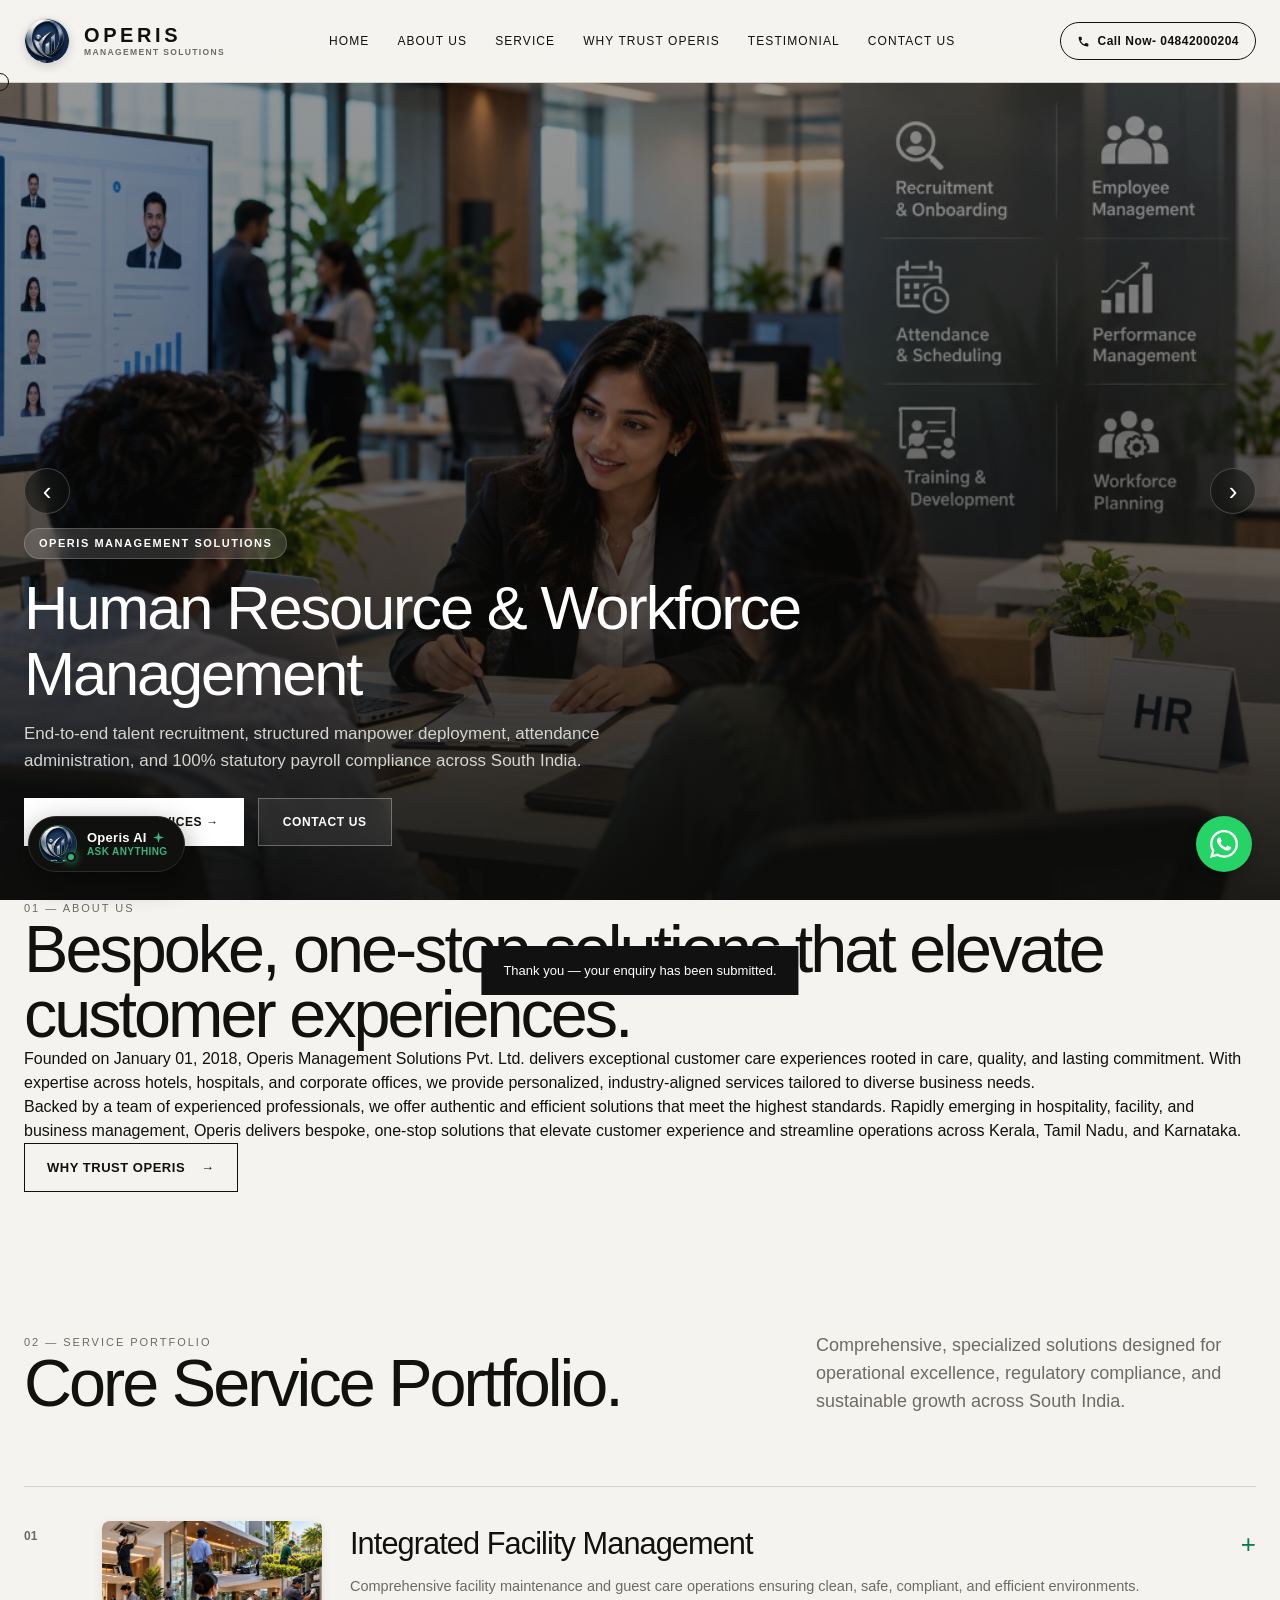
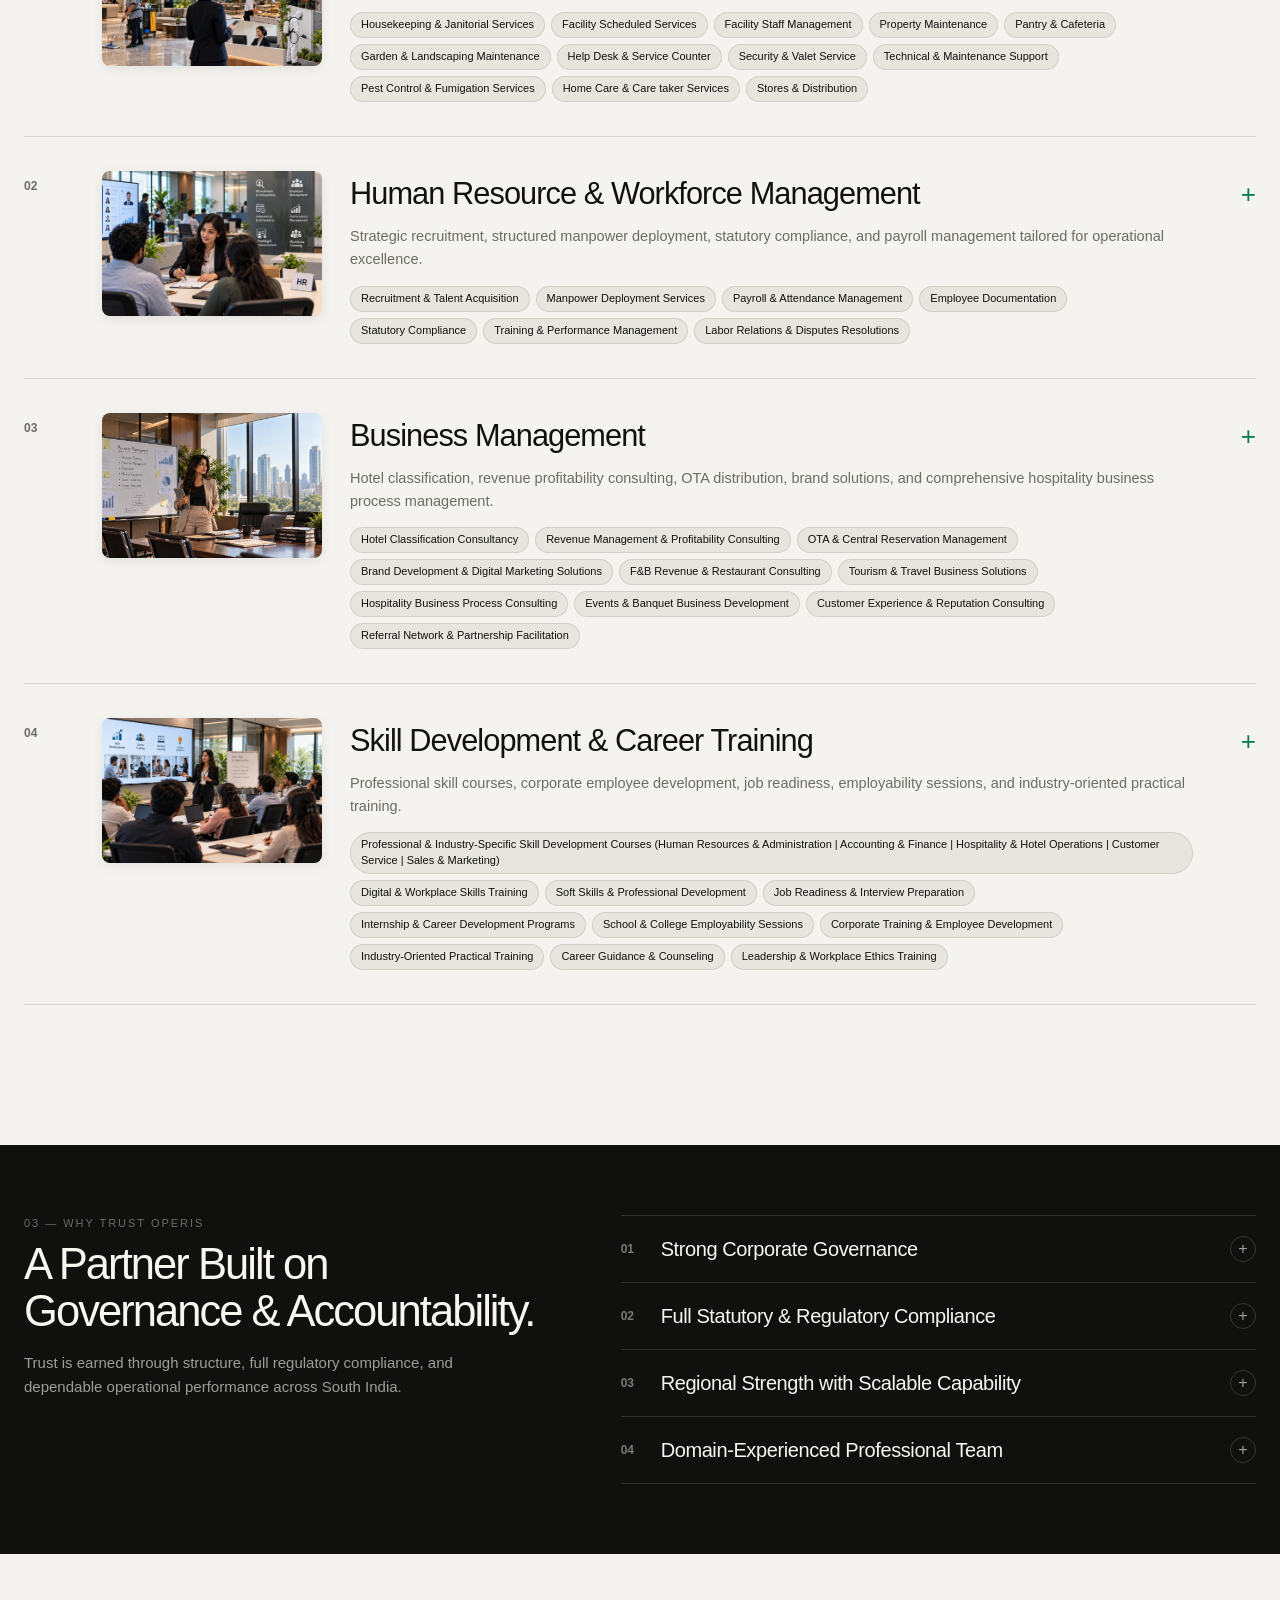
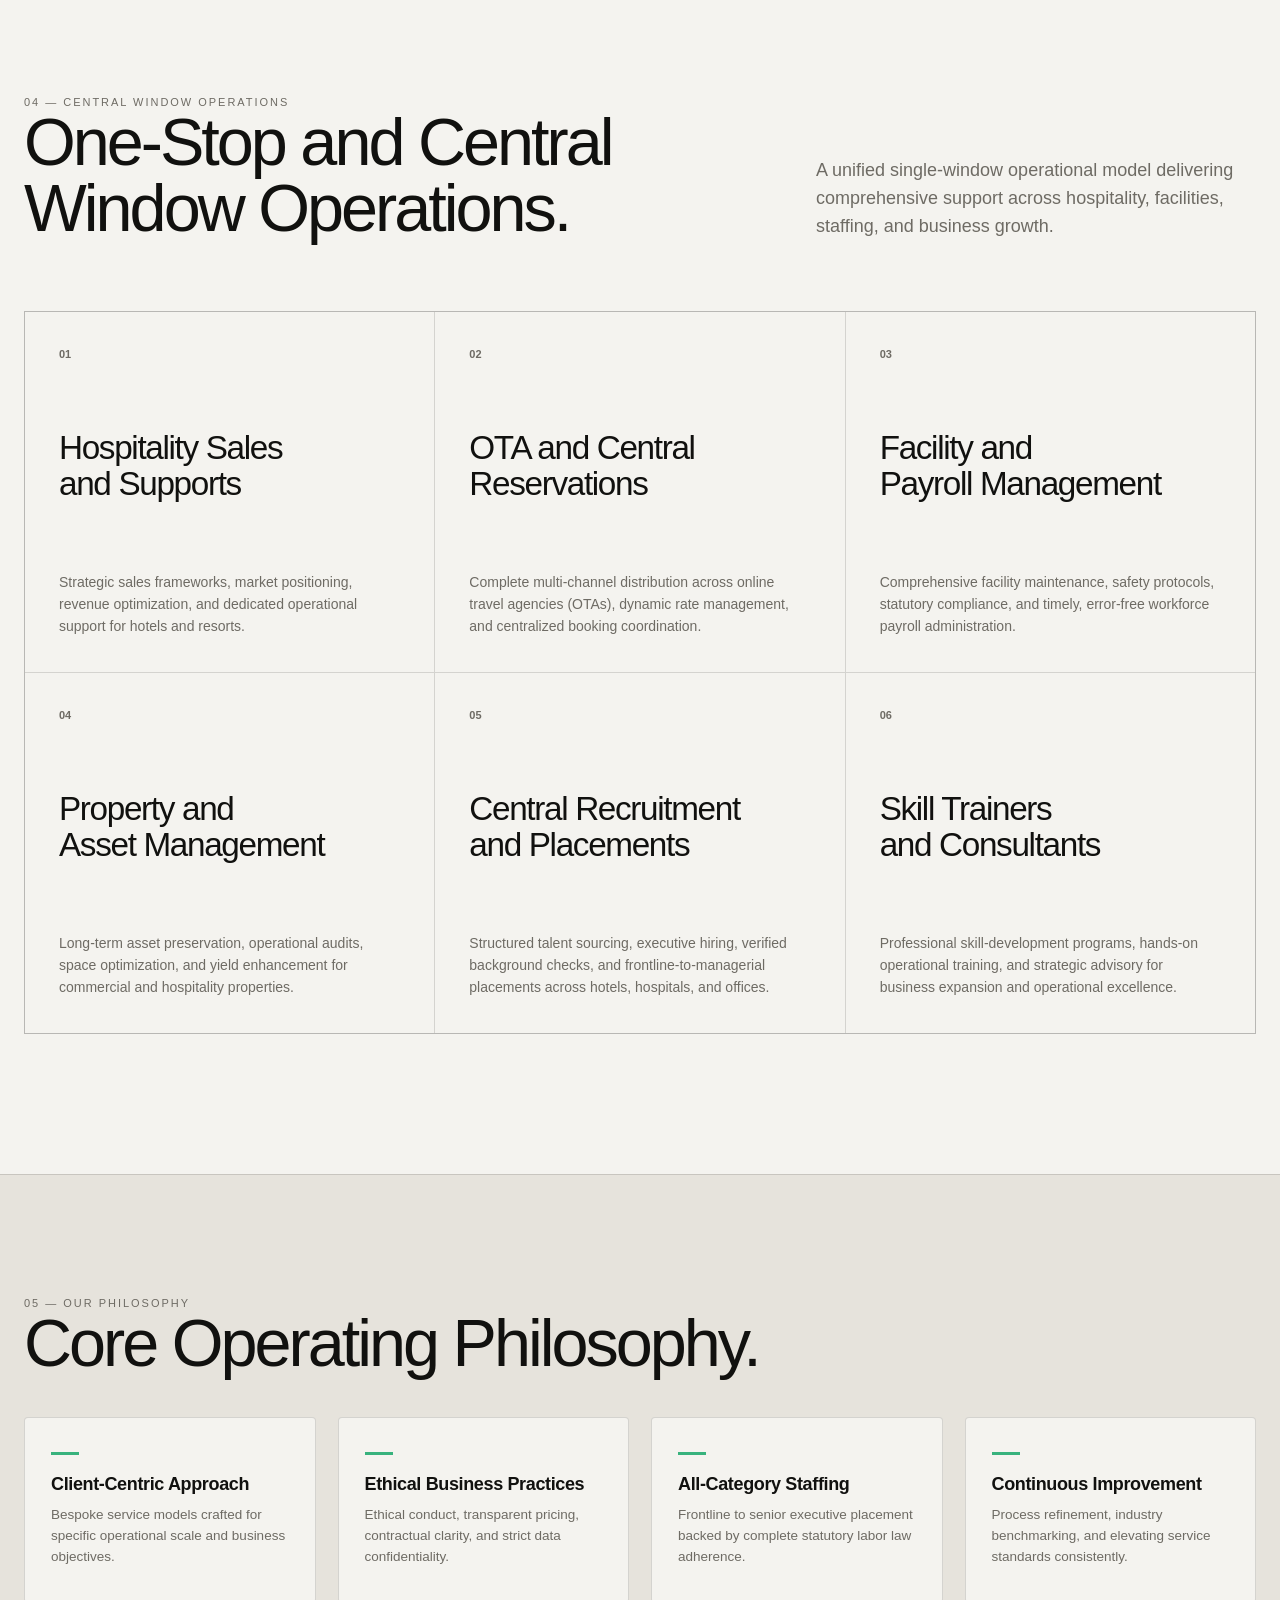
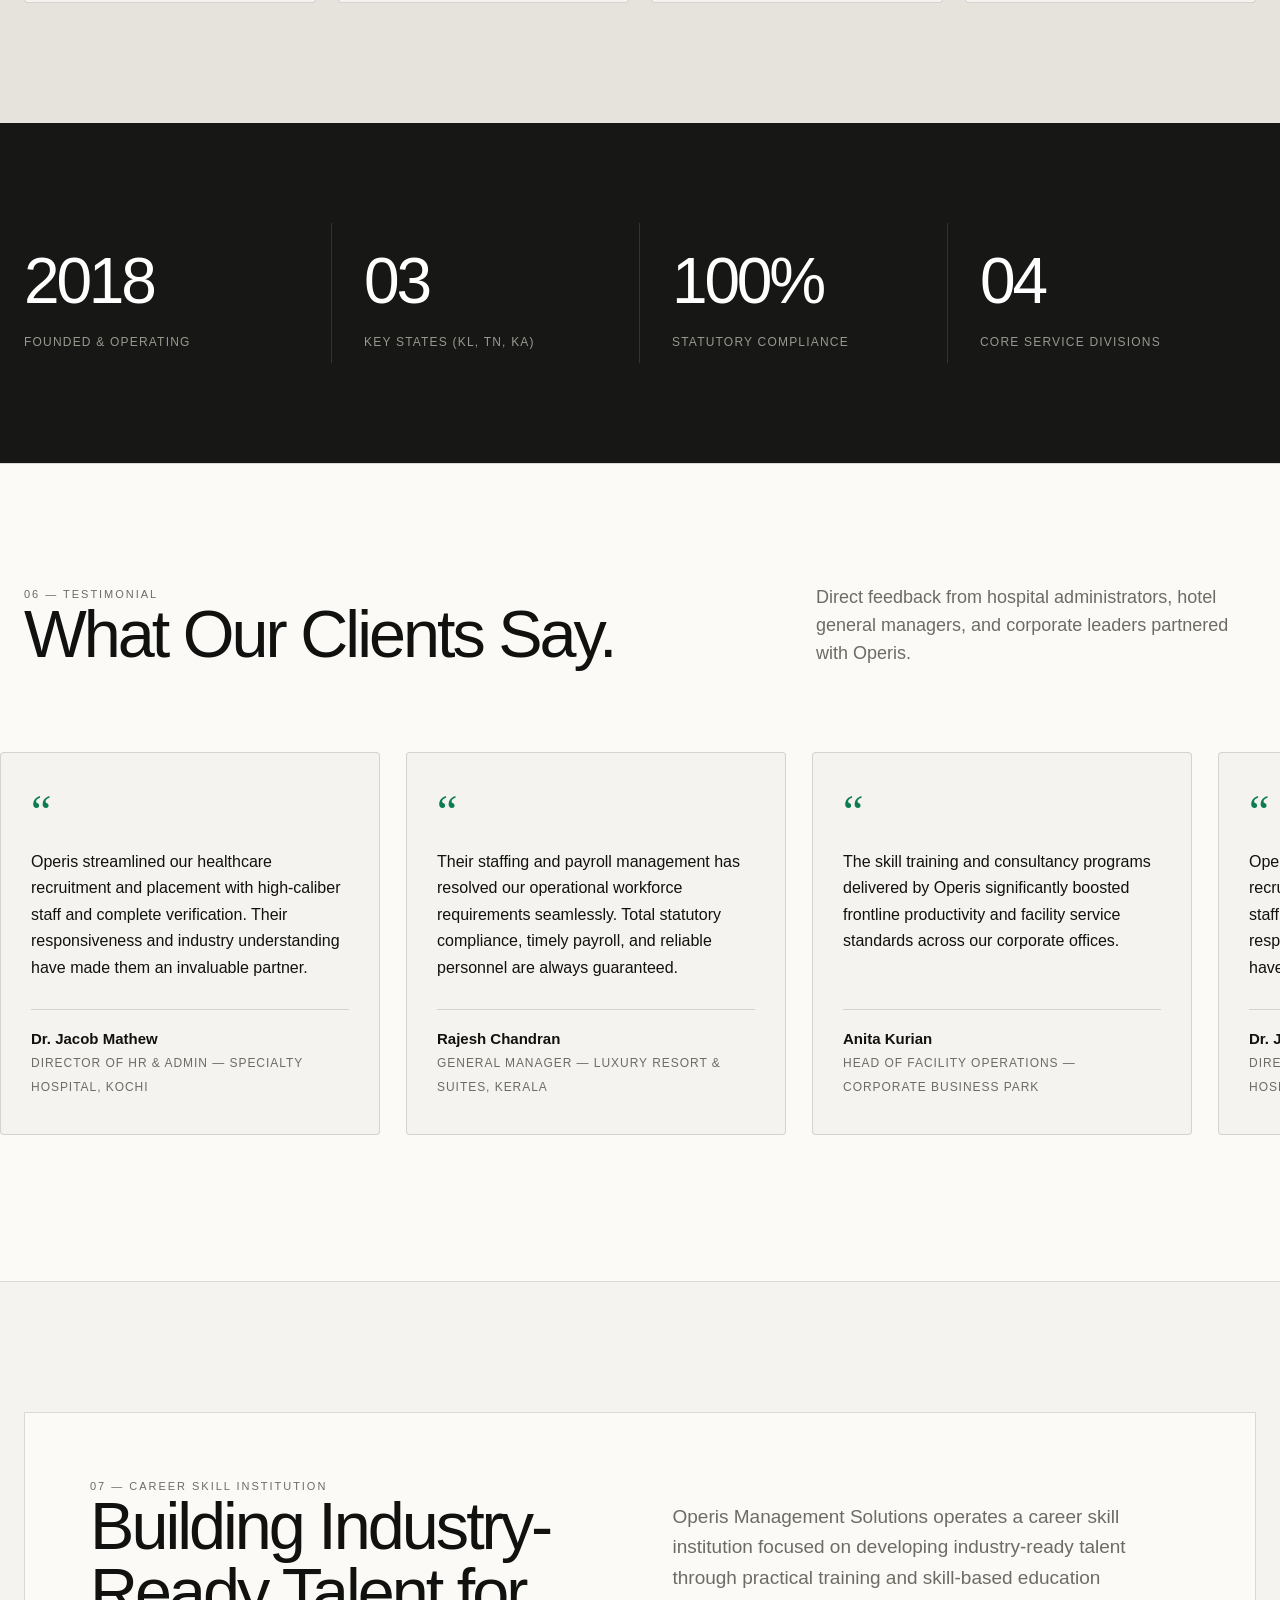
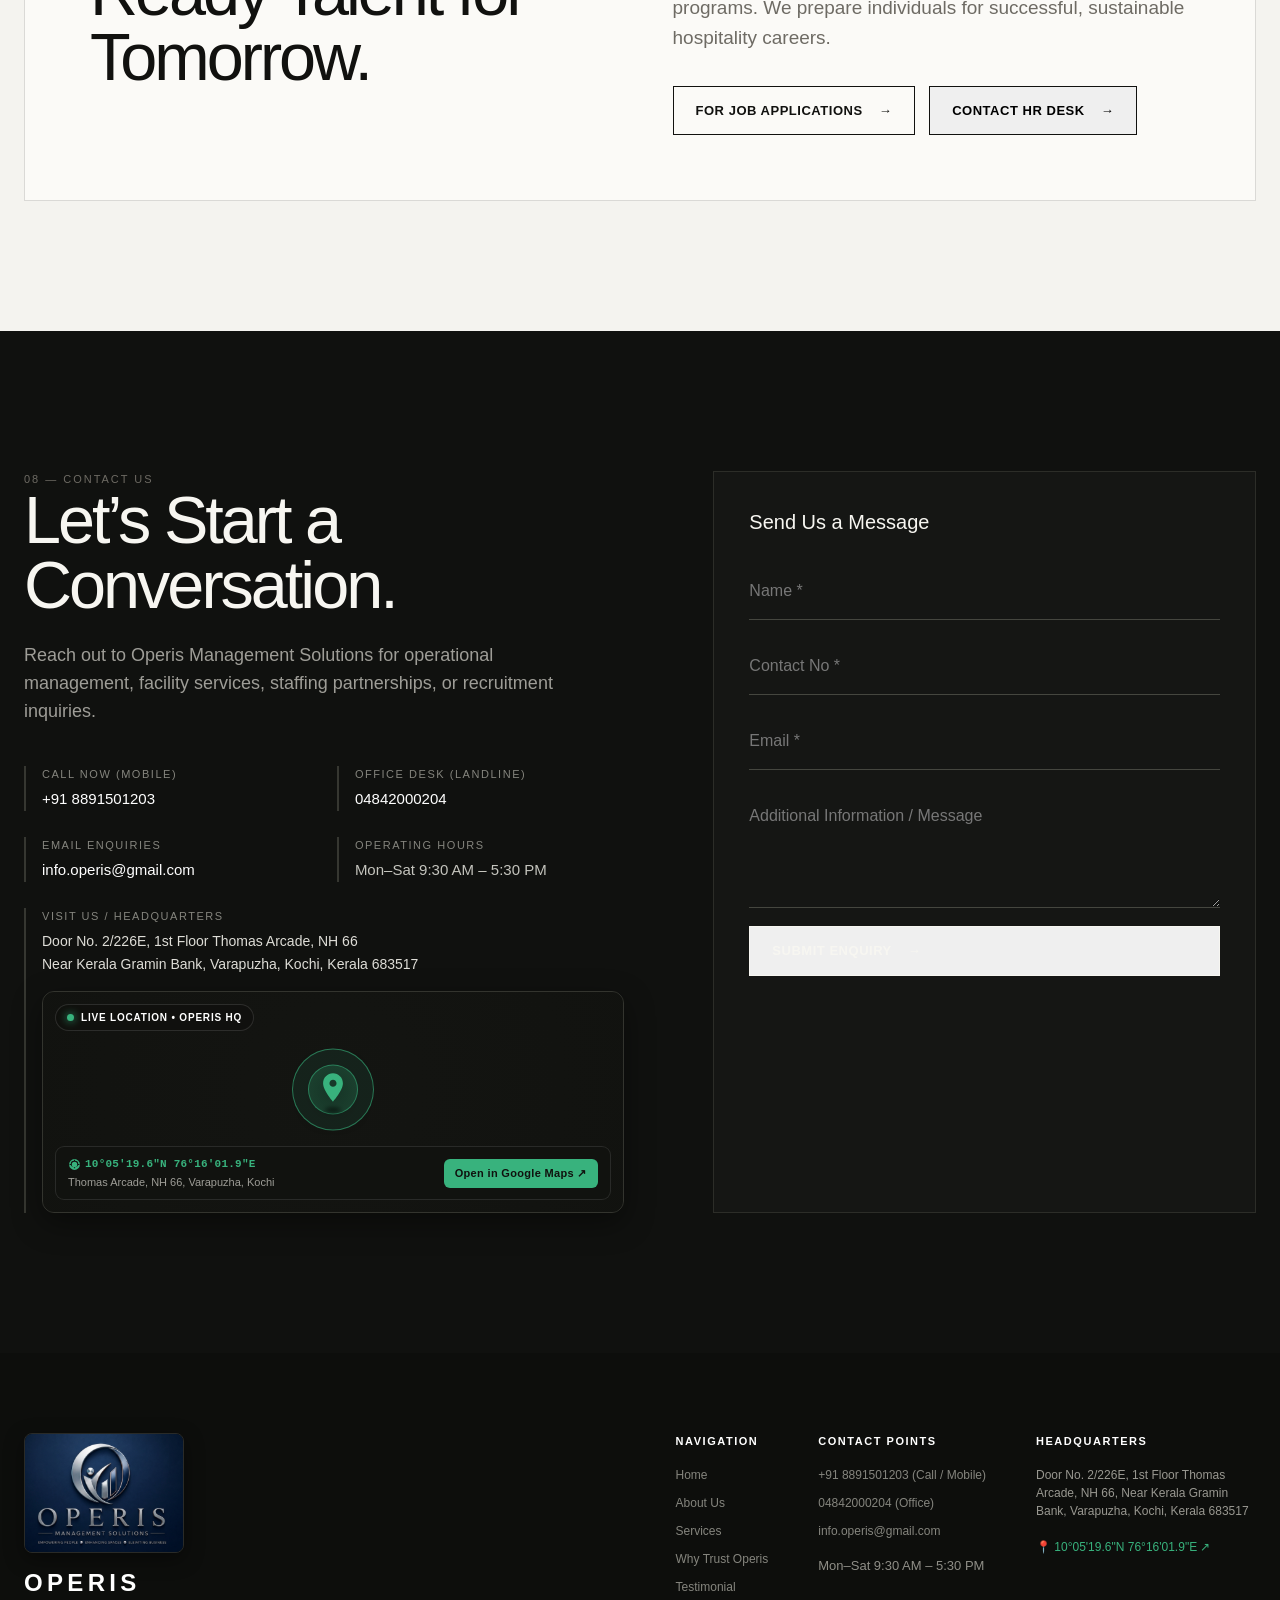
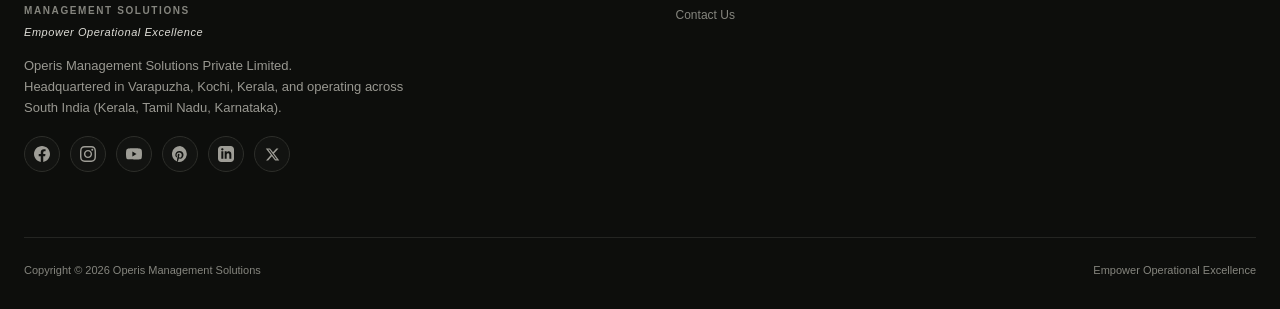
==== commit d960dbc9: "Add standalone Operis AI Assistant chatbot with full website knowledge base" ====
--- a/index.html
+++ b/index.html
@@ -11,6 +11,7 @@
 <link rel="preload" as="image" href="service-hr.jpg">
 <link rel="preload" as="image" href="service-business.jpg">
 <link rel="preload" as="image" href="service-skills.jpg">
+<link rel="stylesheet" href="operis-bot.css">
 <style>
 :root{
   --bg:#f4f3ef;
@@ -1384,5 +1385,6 @@
   });
 });
 </script>
+<script src="operis-bot.js" defer></script>
 </body>
 </html>
--- a/operis-bot.css
+++ b/operis-bot.css
@@ -0,0 +1,496 @@
+/* ==========================================================
+   OPERIS AI ASSISTANT — STYLES
+   ========================================================== */
+
+:root {
+  --bot-accent: #38b27d;
+  --bot-accent-hover: #4ade9f;
+  --bot-dark: #10110e;
+  --bot-surface: #181915;
+  --bot-card: #20211c;
+  --bot-border: #2c2e27;
+  --bot-text: #f0f0ea;
+  --bot-muted: #96968f;
+  --bot-shadow: 0 20px 48px rgba(0, 0, 0, 0.55);
+}
+
+/* Floating Launcher Button */
+.operis-bot-launcher {
+  position: fixed;
+  bottom: 28px;
+  left: 28px;
+  z-index: 9980;
+  display: flex;
+  align-items: center;
+  gap: 10px;
+  background: var(--bot-dark);
+  color: var(--bot-text);
+  border: 1px solid var(--bot-border);
+  padding: 8px 16px 8px 10px;
+  border-radius: 999px;
+  cursor: pointer;
+  box-shadow: 0 10px 28px rgba(0,0,0,0.45);
+  transition: transform .25s cubic-bezier(.2,.8,.2,1), box-shadow .25s, border-color .25s;
+  font-family: inherit;
+  font-size: 13px;
+  font-weight: 500;
+  letter-spacing: .02em;
+  user-select: none;
+}
+
+.operis-bot-launcher:hover {
+  transform: translateY(-2px) scale(1.02);
+  border-color: var(--bot-accent);
+  box-shadow: 0 14px 34px rgba(56, 178, 125, 0.22);
+}
+
+.operis-bot-launcher .launcher-avatar {
+  position: relative;
+  width: 38px;
+  height: 38px;
+  border-radius: 50%;
+  background: #1c1d18;
+  display: flex;
+  align-items: center;
+  justify-content: center;
+  overflow: visible;
+  border: 1px solid rgba(56, 178, 125, 0.4);
+}
+
+.operis-bot-launcher .launcher-avatar img {
+  width: 100%;
+  height: 100%;
+  border-radius: 50%;
+  object-fit: cover;
+}
+
+.operis-bot-launcher .launcher-online {
+  position: absolute;
+  bottom: 0;
+  right: 0;
+  width: 10px;
+  height: 10px;
+  background: var(--bot-accent);
+  border: 2px solid var(--bot-dark);
+  border-radius: 50%;
+  box-shadow: 0 0 8px var(--bot-accent);
+}
+
+.operis-bot-launcher .launcher-text {
+  display: flex;
+  flex-direction: column;
+  line-height: 1.25;
+}
+
+.operis-bot-launcher .launcher-title {
+  font-weight: 600;
+  color: #fff;
+  font-size: 13px;
+  display: flex;
+  align-items: center;
+  gap: 5px;
+}
+
+.operis-bot-launcher .launcher-sub {
+  font-size: 10px;
+  color: var(--bot-accent);
+  letter-spacing: .04em;
+  text-transform: uppercase;
+  font-weight: 600;
+}
+
+.operis-bot-launcher .sparkle-icon {
+  width: 13px;
+  height: 13px;
+  fill: var(--bot-accent);
+  animation: sparkPulse 2.4s infinite ease-in-out;
+}
+
+@keyframes sparkPulse {
+  0%, 100% { transform: scale(1) rotate(0deg); opacity: 1; }
+  50% { transform: scale(1.2) rotate(15deg); opacity: .7; }
+}
+
+/* Chat Container Modal */
+.operis-bot-panel {
+  position: fixed;
+  bottom: 96px;
+  left: 28px;
+  width: 390px;
+  max-width: calc(100vw - 36px);
+  height: 580px;
+  max-height: calc(100vh - 120px);
+  background: var(--bot-surface);
+  border: 1px solid var(--bot-border);
+  border-radius: 20px;
+  box-shadow: var(--bot-shadow);
+  display: flex;
+  flex-direction: column;
+  overflow: hidden;
+  z-index: 9990;
+  opacity: 0;
+  visibility: hidden;
+  transform: translateY(18px) scale(0.97);
+  transform-origin: bottom left;
+  transition: opacity .25s ease, transform .25s cubic-bezier(.2,.8,.2,1), visibility .25s;
+  font-family: inherit;
+}
+
+.operis-bot-panel.active {
+  opacity: 1;
+  visibility: visible;
+  transform: translateY(0) scale(1);
+}
+
+/* Chat Header */
+.operis-bot-header {
+  padding: 16px 18px;
+  background: var(--bot-dark);
+  border-bottom: 1px solid var(--bot-border);
+  display: flex;
+  align-items: center;
+  justify-content: space-between;
+}
+
+.operis-bot-header-left {
+  display: flex;
+  align-items: center;
+  gap: 12px;
+}
+
+.bot-header-avatar {
+  position: relative;
+  width: 38px;
+  height: 38px;
+  border-radius: 50%;
+  border: 1px solid rgba(56, 178, 125, 0.4);
+}
+
+.bot-header-avatar img {
+  width: 100%;
+  height: 100%;
+  border-radius: 50%;
+  object-fit: cover;
+}
+
+.bot-header-title {
+  font-size: 14px;
+  font-weight: 600;
+  color: #fff;
+  line-height: 1.2;
+}
+
+.bot-header-status {
+  font-size: 11px;
+  color: var(--bot-muted);
+  display: flex;
+  align-items: center;
+  gap: 5px;
+  margin-top: 2px;
+}
+
+.bot-header-status .live-pip {
+  width: 7px;
+  height: 7px;
+  background: var(--bot-accent);
+  border-radius: 50%;
+  box-shadow: 0 0 6px var(--bot-accent);
+}
+
+.operis-bot-header-actions {
+  display: flex;
+  align-items: center;
+  gap: 6px;
+}
+
+.bot-icon-btn {
+  background: transparent;
+  border: 0;
+  color: var(--bot-muted);
+  width: 30px;
+  height: 30px;
+  border-radius: 8px;
+  display: flex;
+  align-items: center;
+  justify-content: center;
+  cursor: pointer;
+  transition: background .2s, color .2s;
+  font-size: 16px;
+}
+
+.bot-icon-btn:hover {
+  background: rgba(255,255,255,0.06);
+  color: #fff;
+}
+
+/* Chat Messages View */
+.operis-bot-messages {
+  flex: 1;
+  overflow-y: auto;
+  padding: 18px;
+  display: flex;
+  flex-direction: column;
+  gap: 14px;
+  scroll-behavior: smooth;
+}
+
+.operis-bot-messages::-webkit-scrollbar {
+  width: 5px;
+}
+.operis-bot-messages::-webkit-scrollbar-thumb {
+  background: #2f3128;
+  border-radius: 4px;
+}
+
+/* Chat Message Bubbles */
+.bot-msg {
+  display: flex;
+  gap: 10px;
+  max-width: 90%;
+  animation: botFadeIn .25s ease-out;
+}
+
+@keyframes botFadeIn {
+  from { opacity: 0; transform: translateY(6px); }
+  to { opacity: 1; transform: translateY(0); }
+}
+
+.bot-msg.bot {
+  align-self: flex-start;
+}
+
+.bot-msg.user {
+  align-self: flex-end;
+  flex-direction: row-reverse;
+}
+
+.bot-msg-avatar {
+  width: 26px;
+  height: 26px;
+  border-radius: 50%;
+  flex-shrink: 0;
+  margin-top: 2px;
+}
+
+.bot-msg-avatar img {
+  width: 100%;
+  height: 100%;
+  border-radius: 50%;
+  object-fit: cover;
+}
+
+.bot-bubble {
+  padding: 12px 14px;
+  border-radius: 14px;
+  font-size: 13.5px;
+  line-height: 1.55;
+  color: var(--bot-text);
+  word-break: break-word;
+}
+
+.bot-msg.bot .bot-bubble {
+  background: var(--bot-card);
+  border: 1px solid var(--bot-border);
+  border-top-left-radius: 4px;
+}
+
+.bot-msg.user .bot-bubble {
+  background: var(--bot-accent);
+  color: #0b0c0a;
+  font-weight: 500;
+  border-top-right-radius: 4px;
+}
+
+.bot-bubble strong {
+  color: #fff;
+  font-weight: 600;
+}
+.bot-msg.user .bot-bubble strong {
+  color: #000;
+}
+
+.bot-bubble p {
+  margin: 0 0 8px 0;
+}
+.bot-bubble p:last-child {
+  margin-bottom: 0;
+}
+
+.bot-bubble ul {
+  margin: 6px 0 6px 18px;
+  padding: 0;
+}
+.bot-bubble li {
+  margin-bottom: 4px;
+}
+
+.bot-bubble a {
+  color: var(--bot-accent);
+  text-decoration: underline;
+  font-weight: 500;
+}
+
+.bot-bubble a:hover {
+  color: var(--bot-accent-hover);
+}
+
+.bot-msg.user .bot-bubble a {
+  color: #000;
+}
+
+/* Jump Section Buttons in Chat */
+.bot-action-links {
+  display: flex;
+  flex-wrap: wrap;
+  gap: 6px;
+  margin-top: 10px;
+}
+
+.bot-action-pill {
+  display: inline-flex;
+  align-items: center;
+  gap: 4px;
+  font-size: 11.5px;
+  font-weight: 600;
+  padding: 5px 10px;
+  border-radius: 6px;
+  background: rgba(56, 178, 125, 0.12);
+  color: var(--bot-accent);
+  border: 1px solid rgba(56, 178, 125, 0.3);
+  text-decoration: none!important;
+  cursor: pointer;
+  transition: all .2s;
+}
+
+.bot-action-pill:hover {
+  background: var(--bot-accent);
+  color: #10110e!important;
+  border-color: var(--bot-accent);
+}
+
+/* Prompt Chips Suggestions */
+.bot-chips-wrap {
+  display: flex;
+  flex-wrap: wrap;
+  gap: 6px;
+  margin-top: 10px;
+}
+
+.bot-chip {
+  background: rgba(255, 255, 255, 0.04);
+  border: 1px solid #2f302a;
+  color: #d1d0c8;
+  padding: 6px 11px;
+  border-radius: 20px;
+  font-size: 11.5px;
+  cursor: pointer;
+  transition: all .2s;
+  text-align: left;
+}
+
+.bot-chip:hover {
+  border-color: var(--bot-accent);
+  color: #fff;
+  background: rgba(56, 178, 125, 0.1);
+  transform: translateY(-1px);
+}
+
+/* Typing Indicator Animation */
+.bot-typing {
+  display: inline-flex;
+  align-items: center;
+  gap: 4px;
+  padding: 10px 14px;
+}
+
+.bot-typing-dot {
+  width: 6px;
+  height: 6px;
+  background: var(--bot-muted);
+  border-radius: 50%;
+  animation: botBounce 1.4s infinite ease-in-out;
+}
+.bot-typing-dot:nth-child(2) { animation-delay: .2s; }
+.bot-typing-dot:nth-child(3) { animation-delay: .4s; }
+
+@keyframes botBounce {
+  0%, 80%, 100% { transform: translateY(0); opacity: .4; }
+  40% { transform: translateY(-5px); opacity: 1; }
+}
+
+/* Input Area */
+.operis-bot-input-area {
+  padding: 12px 14px;
+  background: var(--bot-dark);
+  border-top: 1px solid var(--bot-border);
+  display: flex;
+  align-items: center;
+  gap: 8px;
+}
+
+.operis-bot-input {
+  flex: 1;
+  background: rgba(255, 255, 255, 0.04);
+  border: 1px solid var(--bot-border);
+  border-radius: 24px;
+  padding: 10px 16px;
+  color: #fff;
+  font-family: inherit;
+  font-size: 13px;
+  outline: none;
+  transition: border-color .2s;
+}
+
+.operis-bot-input:focus {
+  border-color: var(--bot-accent);
+}
+
+.operis-bot-input::placeholder {
+  color: #6d6e66;
+}
+
+.operis-bot-send {
+  width: 38px;
+  height: 38px;
+  border-radius: 50%;
+  background: var(--bot-accent);
+  border: 0;
+  color: #10110e;
+  display: flex;
+  align-items: center;
+  justify-content: center;
+  cursor: pointer;
+  flex-shrink: 0;
+  transition: background .2s, transform .2s;
+}
+
+.operis-bot-send:hover {
+  background: var(--bot-accent-hover);
+  transform: scale(1.05);
+}
+
+.operis-bot-send svg {
+  width: 17px;
+  height: 17px;
+  fill: currentColor;
+  margin-left: 2px;
+}
+
+/* Mobile Responsiveness */
+@media (max-width: 600px) {
+  .operis-bot-launcher {
+    bottom: 22px;
+    left: 18px;
+    padding: 7px 12px 7px 8px;
+  }
+  .operis-bot-launcher .launcher-text {
+    display: none; /* Icon-only on very narrow mobile screens */
+  }
+  .operis-bot-panel {
+    bottom: 80px;
+    left: 14px;
+    right: 14px;
+    width: auto;
+    height: calc(100vh - 120px);
+  }
+}
